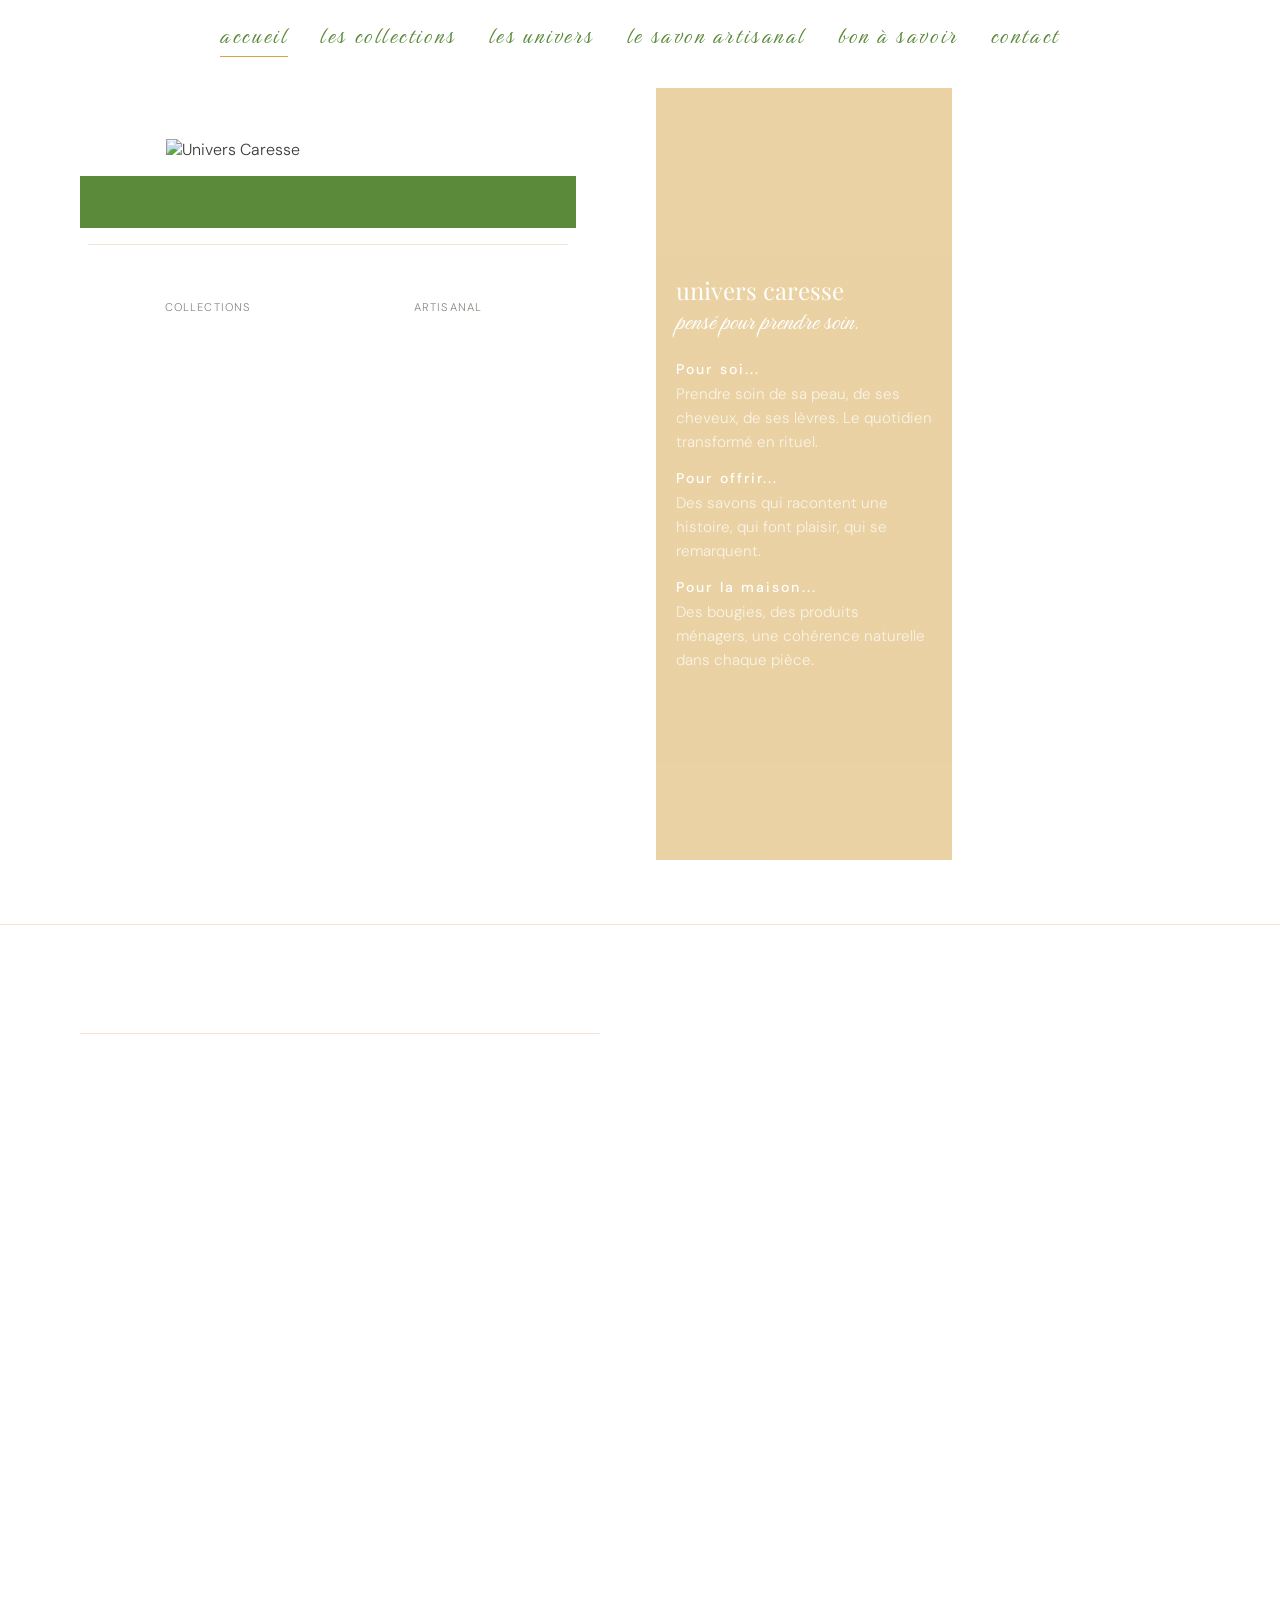
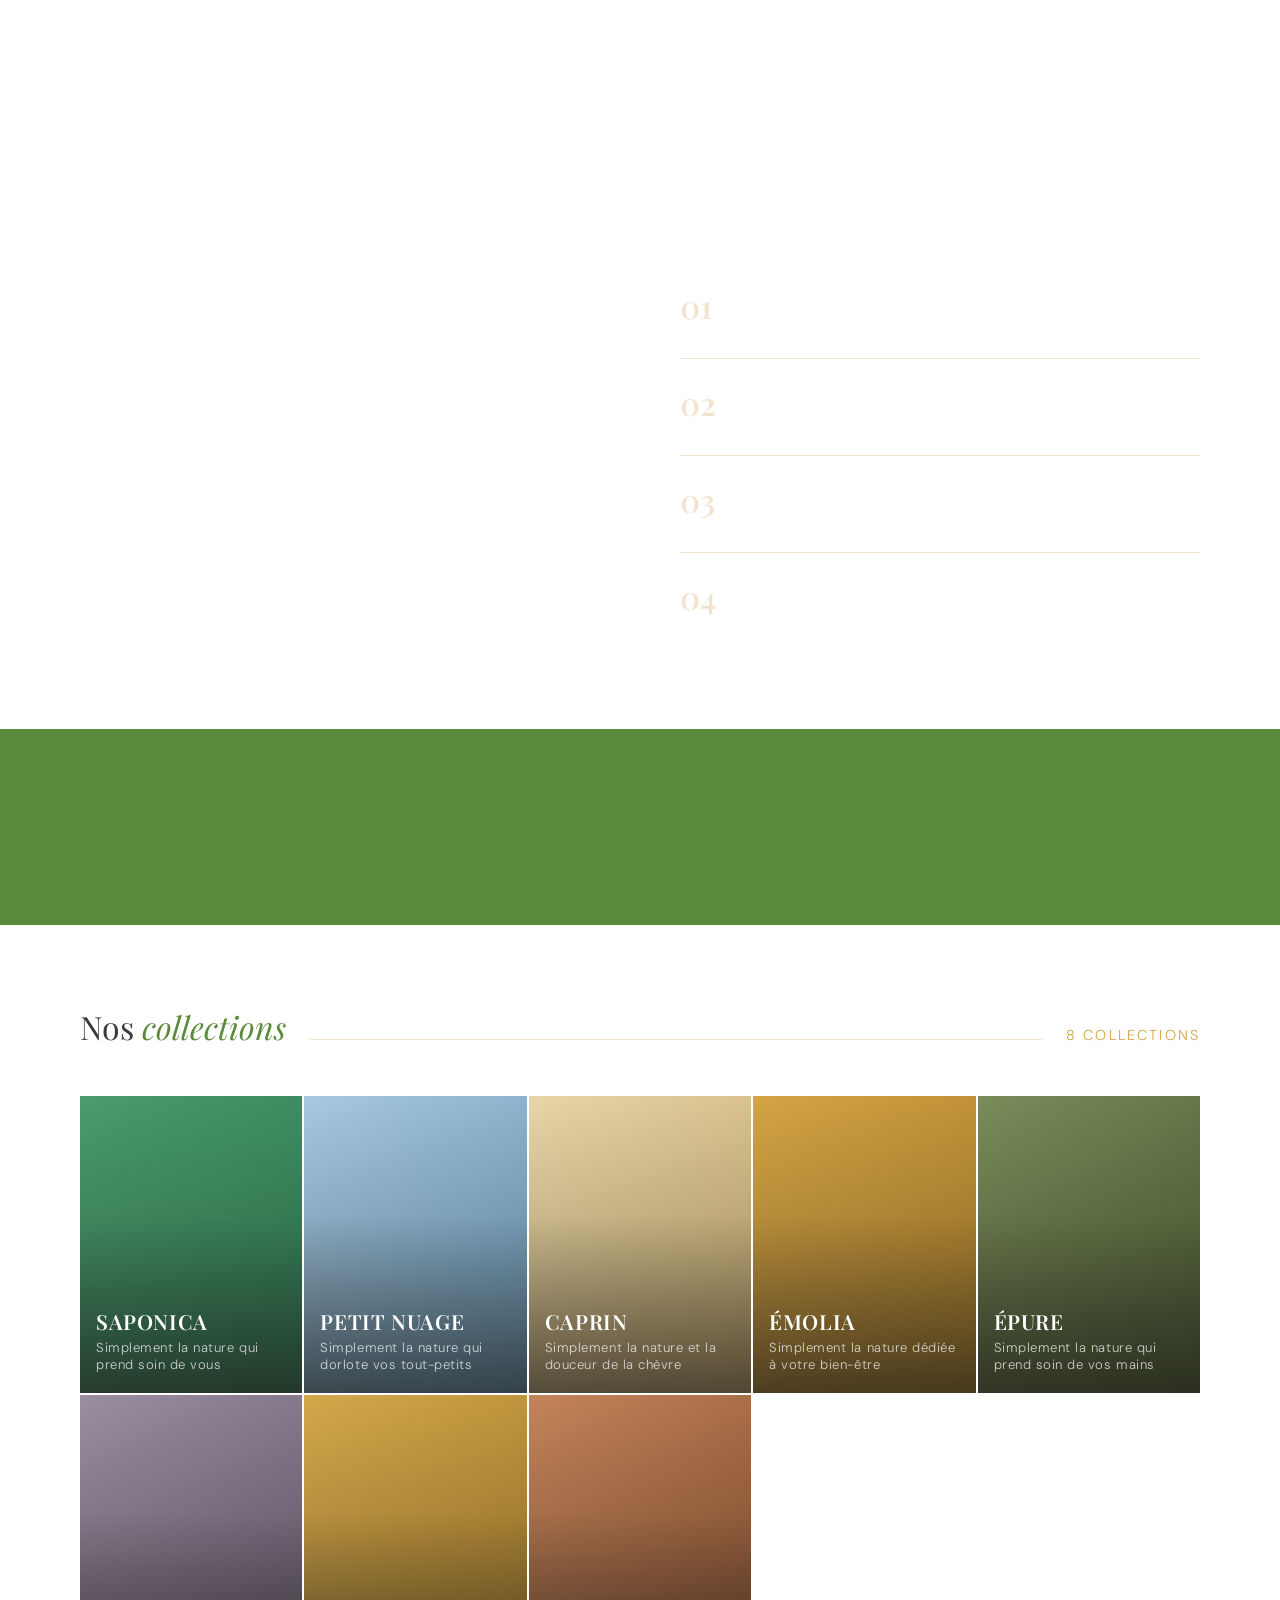
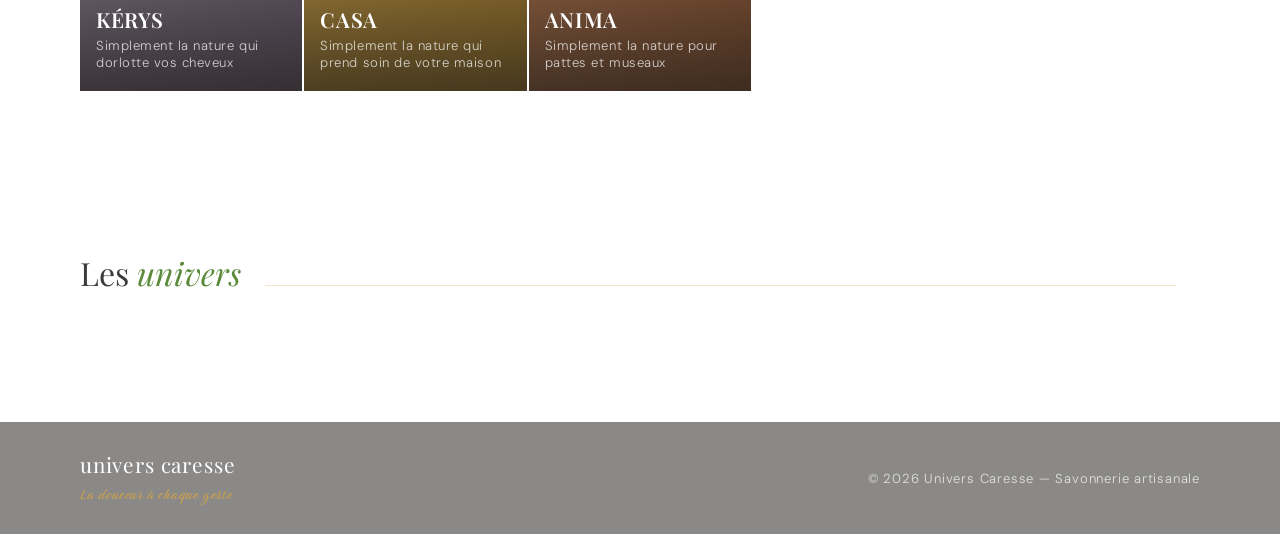
==== index.html @ d31af428 "Update index.html" ====
<!DOCTYPE html>
<html lang="fr">
<head>
<meta charset="UTF-8">
<meta name="viewport" content="width=device-width, initial-scale=1.0">
<meta name="description" content="Univers Caresse — Savons artisanaux faits à la main au Québec. Ingrédients naturels, collections soins de la peau. ">
<link rel="canonical" href="https://universcaresse.ca">
<meta name="keywords" content="savon artisanal Québec, savon naturel fait main, savonnerie artisanale, savon sans produits chimiques, cadeau savon naturel, lanaudière, produit pour homme">
<meta property="og:title" content="Univers Caresse — Savonnerie artisanale">
<meta property="og:description" content="Savons artisanaux faits à la main au Québec. Ingrédients naturels, collections soins de la peau, savon et ligne de produit pour homme.">
<meta property="og:url" content="https://universcaresse.ca">
<meta property="og:type" content="website">
<link rel="icon" type="image/png" href=https://res.cloudinary.com/dfasrauyy/image/upload/v1779274310/plume_tuwygd.svg>
<title>Univers Caresse — Savonnerie artisanale</title>
<link href="https://fonts.googleapis.com/css2?family=Playfair+Display:ital,wght@0,400;0,600;0,700;1,400;1,600&family=Birthstone&family=DM+Sans:wght@300;400;500&display=swap" rel="stylesheet">
<link rel="stylesheet" href="css/style.css">
<!-- Google tag (gtag.js) -->
<script async src="https://www.googletagmanager.com/gtag/js?id=G-YL68Y5TQX2"></script>
<script>
  window.dataLayer = window.dataLayer || [];
  function gtag(){dataLayer.push(arguments);}
  gtag('js', new Date());

  gtag('config', 'G-YL68Y5TQX2');
</script>



</head>
<body>
<div class="preload"><img src="https://res.cloudinary.com/dfasrauyy/image/upload/v1779274326/fond_fqehtk.png"></div>
<!-- MAINTENANCE -->
<div id="page-maintenance" class="cache">
  <div class="maintenance-contenu">
 <img src="https://res.cloudinary.com/dfasrauyy/image/upload/v1779273475/plume_wtzosa.png" alt="Univers Caresse" class="maintenance-logo">
    <h1 class="maintenance-titre">Le site prend une pause</h1>
    <p class="maintenance-texte">Comme nos savons en cure, notre site web se repose quelques instants pour devenir encore meilleur.</p>
    <p class="maintenance-texte">Nous serons de retour très bientôt, avec la même douceur que toujours.</p>
    <p class="maintenance-signature">L'équipe Univers Caresse</p>
  </div>
</div>

<!-- NAVIGATION -->
<nav id="nav">
  <ul class="nav-links" id="nav-links">
    <li><a href="#accueil" class="active" onclick="naviguer('accueil')">Accueil</a></li>
    <li><a href="#catalogue" onclick="naviguer('catalogue')">Les collections</a></li>
    <li><a href="#regroupements" onclick="naviguer('regroupements')">les univers</a></li>
    <li><a href="#educatif" onclick="naviguer('educatif')">Le savon artisanal</a></li>
    <li><a href="#bon-a-savoir" onclick="naviguer('bon-a-savoir')">Bon à savoir</a></li>
    <li><a href="#contact" onclick="naviguer('contact')">Contact</a></li>
  </ul>
  <div class="nav-actions">
  </div>
</nav>
<button class="burger burger-flottant" id="burger" onclick="toggleMenu()">
  <span></span><span></span><span></span>
</button>

<!-- MODAL PRODUIT -->
<div class="modal-overlay" id="modal-produit" onclick="fermerModalProduit(event)">
  <div class="modal-produit">
    <div class="modal-visuel">
      <div class="modal-visuel-photo" id="modal-visuel-photo"></div>
      <div class="modal-visuel-hex" id="modal-visuel-hex">
        <div class="modal-prix-format" id="modal-prix-format"></div>
      </div>
    </div>
    <div class="modal-contenu">
      <button class="modal-fermer" onclick="fermerModal()">✕</button>
      <div class="modal-collection" id="modal-collection"></div>
      <div class="modal-nom" id="modal-nom"></div>
      <div class="modal-ligne" id="modal-ligne"></div>
      <p class="modal-desc" id="modal-desc"></p>
      <div class="modal-inci" id="modal-inci"></div>
    </div>
  </div>
</div>

<main>
  
  <!-- ══════════════════════════════════
       SECTION ACCUEIL
  ══════════════════════════════════ -->
  <section id="section-accueil" class="page-section active">

    <div class="hero">
      <div class="hero-left">
        <p class="hero-eyebrow fade-in" id="contenu-accueil-eyebrow"></p>
        <img src="https://res.cloudinary.com/dfasrauyy/image/upload/v1779274322/Logofinal_kphpp9.png" alt="Univers Caresse" class="hero-logo-img fade-in-lent">
        <a href="#catalogue" class="bouton bouton-grand fade-in-doux delay-4 invisible"
		onclick="naviguer('catalogue')">
          <span id="contenu-accueil-cta"></span>
       <svg viewBox="0 0 24 24" fill="none" stroke="currentColor" stroke-width="2"><line x1="12" y1="5" x2="12" y2="19"/><polyline points="5 12 12 19 19 12"/></svg>
        </a>
        <div class="hero-stats fade-in-lent">
          <div class="hero-stat">
            <div class="hero-stat-num" id="hero-stat-collections">—</div>
            <div class="hero-stat-label">Collections</div>
          </div>
        <!--   <div class="hero-stat">
            <div class="hero-stat-num" id="hero-stat-produits">—</div>
            <div class="hero-stat-label">Univers</div>
          </div>-->
          <div class="hero-stat">
            <div class="hero-stat-num" id="contenu-accueil-stat-valeur">—</div>
            <div class="hero-stat-label">Artisanal</div>
          </div>
        </div>
      </div>

      <div class="hero-right">
        <div class="hero-mosaic">
        
            
            
            
          <div class="mosaic-item">
            <div class="mosaic-soap mosaic-soap-accent">
              <div class="mosaic-soap-label" style="padding: 20px; text-align: left;">
                <span style="font-family:'Playfair Display',serif; font-size:1.5rem; font-weight:400; color:white; display:block; line-height:1.2;">univers caresse</span>
                <span style="font-family:'Birthstone',cursive; font-size:1.7rem; color:white; display:block; margin-bottom:20px; line-height:1.3;">pensé pour prendre soin.</span>

                <span style="font-family:'DM Sans',sans-serif; font-size:0.88rem; font-weight:500; letter-spacing:0.15em; color:white; display:block; margin-bottom:4px;">Pour soi...</span>
                <p style="font-family:'DM Sans',sans-serif; font-size:0.95rem; font-weight:300; color:rgba(255,255,255,0.75); line-height:1.6; margin-bottom:14px;">Prendre soin de sa peau, de ses cheveux, de ses lèvres. Le quotidien transformé en rituel.</p>

                <span style="font-family:'DM Sans',sans-serif; font-size:0.88rem; font-weight:500; letter-spacing:0.15em; color:white; display:block; margin-bottom:4px;">Pour offrir...</span>
                <p style="font-family:'DM Sans',sans-serif; font-size:0.95rem; font-weight:300; color:rgba(255,255,255,0.75); line-height:1.6; margin-bottom:14px;">Des savons qui racontent une histoire, qui font plaisir, qui se remarquent.</p>

                <span style="font-family:'DM Sans',sans-serif; font-size:0.88rem; font-weight:500; letter-spacing:0.15em; color:white; display:block; margin-bottom:4px;">Pour la maison...</span>
                <p style="font-family:'DM Sans',sans-serif; font-size:0.95rem; font-weight:300; color:rgba(255,255,255,0.75); line-height:1.6;">Des bougies, des produits ménagers, une cohérence naturelle dans chaque pièce.</p>
              </div>
            </div>
          </div>
          <div class="mosaic-item">
            <a href="#catalogue" onclick="naviguer('catalogue')" style="display:block; width:100%; height:100%; text-decoration:none;">
              <div class="mosaic-soap mosaic-soap-primary">
                <div class="mosaic-soap-label" style="padding: 16px;">
                  <p style="font-family:'DM Sans',sans-serif; font-size:0.88rem; font-weight:300; color:white; line-height:1.7; margin-bottom:12px;">Chaque <em style="font-family:'Playfair Display',serif; font-style:italic;">collection</em> a son caractère, ses ingrédients de prédilection, sa façon de prendre soin.</p>
                  <p style="font-family:'DM Sans',sans-serif; font-size:0.88rem; font-weight:300; color:white; line-height:1.7;">De la savonnerie pure aux soins capillaires, de la chambre d'enfant à la maison. Trouvez celle qui vous ressemble.</p>
                </div>
              </div>
            </a>
          </div>
          <div class="mosaic-item">
            <a href="#regroupements" onclick="naviguer('regroupements')" style="display:block; width:100%; height:100%; text-decoration:none;">
              <div class="mosaic-soap mosaic-soap-gris">
                <div class="mosaic-soap-label" style="padding: 16px;">
                  <p style="font-family:'DM Sans',sans-serif; font-size:0.98rem; font-weight:300; color:white; line-height:1.7; margin-bottom:12px;">Une autre façon de découvrir nos produits. Les <em style="font-family:'Playfair Display',serif; font-style:italic;">univers</em>. Ils traversent les collections pour regrouper ce qui vous ressemble vraiment.</p>
                  <p style="font-family:'DM Sans',sans-serif; font-size:0.98rem; font-weight:300; color:white; line-height:1.7;">Une navigation qui suit votre instinct.</p>
                </div>
              </div>
            </a>
          </div>
          
          
          
          
          
          
          
          
          
          
        </div>
      </div>
    </div>

    <div class="section-line"></div>

    <!-- ── QUI SOMMES-NOUS intégré ── -->
    <section class="section-texte fade-in">
      <div class="texte-principal">
        <p class="page-hero-eyebrow" id="contenu-qui-eyebrow"></p>
        <h1 class="page-hero-titre">
          <span id="contenu-qui-titre"></span>
          <em id="contenu-qui-titre-em"></em>
        </h1>
        <p class="page-hero-texte" id="contenu-qui-texte"></p>
        <div class="page-hero-signature-bloc">
          <div class="page-hero-signature" id="contenu-qui-signature-nom"></div>
          <div class="page-hero-titre-signature" id="contenu-qui-signature-titre"></div>
        </div>
      </div>
      <div class="fade-in delay-1">
        <div class="section-texte-photo-3-4">
          <img src="https://res.cloudinary.com/dfasrauyy/image/upload/v1779273509/Atelier1_ypst4j.jpg" alt="Atelier Univers Caresse" onerror="this.style.display='none'">
        </div>
      </div>
    </section>

    <section class="section-texte">
      <div class="texte-principal fade-in delay-1">
        <p id="contenu-section-texte-p1"></p>
        <p id="contenu-section-texte-p2"></p>
        <p id="contenu-section-texte-p3"></p>
        <div class="section-texte-photo-16-9">
        <img src="https://res.cloudinary.com/dfasrauyy/image/upload/v1779273505/moule_dowonk.jpg" alt="Atelier Univers Caresse" onerror="this.style.display='none'">
        </div>
      </div>
      <div class="fade-in delay-2">
        <div class="valeur-item">
          <div class="valeur-num">01</div>
          <div class="valeur-titre" id="contenu-valeur-01-titre"></div>
          <div class="valeur-desc" id="contenu-valeur-01-desc"></div>
        </div>
        <div class="valeur-item">
          <div class="valeur-num">02</div>
          <div class="valeur-titre" id="contenu-valeur-02-titre"></div>
          <div class="valeur-desc" id="contenu-valeur-02-desc"></div>
        </div>
        <div class="valeur-item">
          <div class="valeur-num">03</div>
          <div class="valeur-titre" id="contenu-valeur-03-titre"></div>
          <div class="valeur-desc" id="contenu-valeur-03-desc"></div>
        </div>
        <div class="valeur-item">
          <div class="valeur-num">04</div>
          <div class="valeur-titre" id="contenu-valeur-04-titre"></div>
          <div class="valeur-desc" id="contenu-valeur-04-desc"></div>
        </div>
      </div>
    </section>

    <div class="bandeau-citation">
      <p class="citation-texte"><span class="citation-guillemet">&nbsp;</span><span id="contenu-citation-texte"></span><span class="citation-guillemet">&nbsp;
	  </span></p>
      <span class="citation-source" id="contenu-citation-source"></span>
    </div>

    <section class="section-collections">
      <div class="section-header">
        <h2 class="section-title">Nos <em>collections</em></h2>
        <div class="section-line"></div>
        <span class="section-count" id="collections-count"></span>
      </div>
      <div class="collections-strip" id="collections-strip"></div>
    </section>

    <section class="section-collections">
      <div class="section-header">
        <h2 class="section-title">Les <em>univers</em></h2>
        <div class="section-line"></div>
        <span class="section-count" id="regroupements-count"></span>
      </div>
      <div class="collections-strip" id="regroupements-strip"></div>
    </section>

  </section>

 <!-- ══════════════════════════════════
       SECTION REGROUPEMENTS
  ══════════════════════════════════ -->
  <section id="section-regroupements" class="page-section">
    <div class="page-entete fade-in">
      <div class="page-entete-gauche">
        <p class="page-entete-eyebrow">Produits par ingrédient vedette</p>
        <h1 class="page-entete-titre">Nos <em>univers</em></h1>
      </div>
    </div>
    <div class="filtres-bar" id="regroupements-filtres"></div>
    <div class="catalogue-body" id="regroupements-body"></div>
  </section>

  <!-- ══════════════════════════════════
		SECTION CATALOGUE 
  ══════════════════════════════════ -->
  <section id="section-catalogue" class="page-section">

    <div class="page-entete fade-in">
      <div class="page-entete-gauche">
        <p class="page-entete-eyebrow">Produits fabriqués à la main, en petites séries</p>
        <h1 class="page-entete-titre">Nos <em>collections</em></h1>
      </div>
     
    </div>

    <div class="filtres-bar" id="filtres-bar">
      <button class="filtre-btn actif" data-filtre="tout" onclick="filtrer('tout')">Toutes</button>
    </div>

   <div class="chargement" id="chargement">
  <div class="chargement-spinner"><span></span><span></span><span></span><span></span><span></span><span></span><span></span><span></span></div>
  Chargement des collections…
</div>

    <div class="catalogue-body cache" id="catalogue-body"></div>

  </section>

<section id="section-educatif" class="page-section">

  <!-- ── SECTION 1 — SAPONIFICATION À FROID ── -->
  <div class="edu-sous-section-panel active" id="edu-1">
    <div class="page-entete fade-in">
      <div class="page-entete-gauche">
        <p class="page-entete-eyebrow" id="edu-s1-surtitre"></p>
        <h1 class="page-entete-titre" id="edu-s1-titre-bloc"></h1>
        <p class="edu-accroche" id="edu-s1-accroche"></p>
      </div>
    </div>
    <div class="edu-pager-sticky">
      <div class="edu-pager">
        <button class="edu-pager-btn" onclick="afficherEduSection(7)"><svg viewBox="0 0 16 16" fill="none" stroke="currentColor" stroke-width="1.5"><path d="M10 3L5 8l5 5"/></svg></button>
        <span class="edu-pager-num">1 <span class="edu-pager-total">/ 7</span></span>
        <button class="edu-pager-btn" onclick="afficherEduSection(2)"><svg viewBox="0 0 16 16" fill="none" stroke="currentColor" stroke-width="1.5"><path d="M6 3l5 5-5 5"/></svg></button>
      </div>
    </div>
    <div class="section-texte fade-in">
      <div class="texte-principal">
        <p class="page-hero-texte" id="edu-s1-p1"></p>
        <p class="page-hero-texte" id="edu-s1-p2"></p>
        <p class="page-hero-texte" id="edu-s1-p3"></p>
      </div>
      <div>
        <div class="section-texte-photo-auto">
          <img src="https://res.cloudinary.com/dfasrauyy/image/upload/v1779273496/sapo_ww1sde.jpg" alt="Le savon artisanal" onerror="this.style.display='none'">
        </div>
      </div>
    </div>
    <div class="bonne-section fade-in">
      <h2 class="bonne-section-titre" id="edu-s1-section-titre"></h2>
      <div class="items-grille">
        <div class="info-card"><div class="info-card-titre" id="edu-s1-card1-titre"></div><div class="info-card-texte" id="edu-s1-card1-texte"></div></div>
        <div class="info-card"><div class="info-card-titre" id="edu-s1-card2-titre"></div><div class="info-card-texte" id="edu-s1-card2-texte"></div></div>
        <div class="info-card accent"><div class="info-card-titre" id="edu-s1-card3-titre"></div><div class="info-card-texte" id="edu-s1-card3-texte"></div></div>
        <div class="info-card"><div class="info-card-titre" id="edu-s1-card4-titre"></div><div class="info-card-texte" id="edu-s1-card4-texte"></div></div>
        <div class="info-card neutre"><div class="info-card-titre" id="edu-s1-card5-titre"></div><div class="info-card-texte" id="edu-s1-card5-texte"></div></div>
      </div>
    
    </div>
    
  </div><!-- /edu-1 -->

  <!-- ── SECTION 2 — LA CURE ── -->
  <div class="edu-sous-section-panel" id="edu-2">
   <div class="page-entete fade-in">
      <div class="page-entete-gauche">
        <p class="page-entete-eyebrow" id="edu-s2-surtitre"></p>
        <h1 class="page-entete-titre" id="edu-s2-titre-bloc"></h1>
        <p class="edu-accroche" id="edu-s2-accroche"></p>
      </div>
    </div>
    <div class="edu-pager-sticky">
      <div class="edu-pager">
        <button class="edu-pager-btn" onclick="afficherEduSection(1)"><svg viewBox="0 0 16 16" fill="none" stroke="currentColor" stroke-width="1.5"><path d="M10 3L5 8l5 5"/></svg></button>
        <span class="edu-pager-num">2 <span class="edu-pager-total">/ 7</span></span>
        <button class="edu-pager-btn" onclick="afficherEduSection(3)"><svg viewBox="0 0 16 16" fill="none" stroke="currentColor" stroke-width="1.5"><path d="M6 3l5 5-5 5"/></svg></button>
      </div>
    </div>
    <div class="section-texte fade-in">
      <div class="texte-principal">
        <p id="edu-s2-p1"></p>
        <p id="edu-s2-p2"></p>
        <p id="edu-s2-p3"></p>
       
      </div>
      <div>
        <div class="valeur-item"><div class="valeur-titre" id="edu-s2-val1-titre"></div><div class="valeur-desc" id="edu-s2-val1-texte"></div></div>
        <div class="valeur-item"><div class="valeur-titre" id="edu-s2-val2-titre"></div><div class="valeur-desc" id="edu-s2-val2-texte"></div></div>
        <div class="valeur-item"><div class="valeur-titre" id="edu-s2-val3-titre"></div><div class="valeur-desc" id="edu-s2-val3-texte"></div></div>
        <div class="valeur-item"><div class="valeur-titre" id="edu-s2-val4-titre"></div><div class="valeur-desc" id="edu-s2-val4-texte"></div></div>
      </div>
    </div>
    <div class="bandeau-citation fade-in">
      <p class="citation-texte"><span class="citation-guillemet">«&nbsp;</span><span id="edu-s2-citation"></span><span class="citation-guillemet">&nbsp;»</span></p>
      <span class="citation-source" id="edu-s2-citation-source"></span>
    </div>
    
  </div><!-- /edu-2 -->

  <!-- ── SECTION 3 — LE SURGRAISSAGE ── -->
  <div class="edu-sous-section-panel" id="edu-3">
   <div class="page-entete fade-in">
      <div class="page-entete-gauche">
        <p class="page-entete-eyebrow" id="edu-s3-surtitre"></p>
        <h1 class="page-entete-titre" id="edu-s3-titre-bloc"></h1>
        <p class="edu-accroche" id="edu-s3-accroche"></p>
      </div>
    </div>
    <div class="edu-pager-sticky">
      <div class="edu-pager">
        <button class="edu-pager-btn" onclick="afficherEduSection(2)"><svg viewBox="0 0 16 16" fill="none" stroke="currentColor" stroke-width="1.5"><path d="M10 3L5 8l5 5"/></svg></button>
        <span class="edu-pager-num">3 <span class="edu-pager-total">/ 7</span></span>
        <button class="edu-pager-btn" onclick="afficherEduSection(4)"><svg viewBox="0 0 16 16" fill="none" stroke="currentColor" stroke-width="1.5"><path d="M6 3l5 5-5 5"/></svg></button>
      </div>
    </div>
    <div class="section-texte fade-in">
      <div class="texte-principal">
        <p id="edu-s3-p1"></p>
        <p id="edu-s3-p2"></p>
        <p id="edu-s3-p3"></p>
      </div>
      <div>
        <div class="section-texte-photo-auto">
          <img src="https://res.cloudinary.com/dfasrauyy/image/upload/v1779273499/surgras_widgce.jpg" alt="Le surgraissage" onerror="this.style.display='none'">
        </div>
      </div>
    </div>
    <div class="bonne-section fade-in">
      <h2 class="bonne-section-titre" id="edu-s3-section-titre"></h2>
      <div class="edu-niveaux">
        <div class="edu-niveau">
          <div><div class="edu-niveau-pct" id="edu-s3-niv1-pct"></div><div class="edu-niveau-label" id="edu-s3-niv1-label"></div></div>
          <div><p class="edu-niveau-texte" id="edu-s3-niv1-texte"></p><a href="#catalogue" onclick="naviguer('catalogue'); filtrerApresChargement('COL-005');" class="edu-lien">Collection ÉPURE</a></div>
        </div>
        <div class="edu-niveau">
          <div><div class="edu-niveau-pct" id="edu-s3-niv2-pct"></div><div class="edu-niveau-label" id="edu-s3-niv2-label"></div></div>
          <div><p class="edu-niveau-texte" id="edu-s3-niv2-texte"></p><a href="#catalogue" onclick="naviguer('catalogue'); filtrerApresChargement('COL-001');" class="edu-lien">Collection SAPONICA</a></div>
        </div>
        <div class="edu-niveau">
          <div><div class="edu-niveau-pct" id="edu-s3-niv3-pct"></div><div class="edu-niveau-label" id="edu-s3-niv3-label"></div></div>
          <div><p class="edu-niveau-texte" id="edu-s3-niv3-texte"></p><a href="#catalogue" onclick="naviguer('catalogue'); filtrerApresChargement('COL-002');" class="edu-lien">Collection PETIT NUAGE</a></div>
        </div>
      </div>
    </div>
    <div class="note-allergenes fade-in">
      <div class="note-allergenes-texte"><strong>💡 Astuce saisonnière</strong> <span id="edu-s3-astuce"></span></div>
    </div>
  
  </div><!-- /edu-3 -->

  <!-- ── SECTION 4 — LES HUILES ── -->
  <div class="edu-sous-section-panel" id="edu-4">
   <div class="page-entete fade-in">
      <div class="page-entete-gauche">
        <p class="page-entete-eyebrow" id="edu-s4-surtitre"></p>
        <h1 class="page-entete-titre" id="edu-s4-titre-bloc"></h1>
        <p class="edu-accroche" id="edu-s4-accroche"></p>
      </div>
    </div>
    <div class="edu-pager-sticky">
      <div class="edu-pager">
        <button class="edu-pager-btn" onclick="afficherEduSection(3)"><svg viewBox="0 0 16 16" fill="none" stroke="currentColor" stroke-width="1.5"><path d="M10 3L5 8l5 5"/></svg></button>
        <span class="edu-pager-num">4 <span class="edu-pager-total">/ 7</span></span>
        <button class="edu-pager-btn" onclick="afficherEduSection(5)"><svg viewBox="0 0 16 16" fill="none" stroke="currentColor" stroke-width="1.5"><path d="M6 3l5 5-5 5"/></svg></button>
      </div>
    </div>
    <div class="section-texte fade-in">
      <div class="texte-principal">
        <p class="page-hero-texte" id="edu-s4-p1"></p>
        <p class="page-hero-texte" id="edu-s4-p2"></p>
      </div>
      <div>
        <div class="section-texte-photo-auto">
          <img src="https://res.cloudinary.com/dfasrauyy/image/upload/v1779273492/huiles_fo5wur.jpg" alt="Les huiles" onerror="this.style.display='none'">
        </div>
      </div>
    </div>
    <div class="bonne-section fade-in">
      <h2 class="bonne-section-titre" id="edu-s4-section-titre"></h2>
      <div class="items-grille">
        <div class="info-card"><div class="info-card-titre" id="edu-s4-h1-titre"></div><div class="info-card-texte" id="edu-s4-h1-texte"></div></div>
        <div class="info-card"><div class="info-card-titre" id="edu-s4-h2-titre"></div><div class="info-card-texte" id="edu-s4-h2-texte"></div></div>
        <div class="info-card"><div class="info-card-titre" id="edu-s4-h3-titre"></div><div class="info-card-texte" id="edu-s4-h3-texte"></div></div>
        <div class="info-card accent"><div class="info-card-titre" id="edu-s4-h4-titre"></div><div class="info-card-texte" id="edu-s4-h4-texte"></div></div>
        <div class="info-card"><div class="info-card-titre" id="edu-s4-h5-titre"></div><div class="info-card-texte" id="edu-s4-h5-texte"></div></div>
        <div class="info-card neutre"><div class="info-card-titre" id="edu-s4-h6-titre"></div><div class="info-card-texte" id="edu-s4-h6-texte"></div></div>
      </div>
    </div>
    <div class="bandeau-citation fade-in">
      <p class="citation-texte"><span class="citation-guillemet">«&nbsp;</span><span id="edu-s4-citation"></span><span class="citation-guillemet">&nbsp;»</span></p>
      <span class="citation-source" id="edu-s4-citation-source"></span>
    </div>
   
  </div><!-- /edu-4 -->

  <!-- ── SECTION 5 — ARGILES ET ADDITIFS ── -->
  <div class="edu-sous-section-panel" id="edu-5">
   <div class="page-entete fade-in">
      <div class="page-entete-gauche">
        <p class="page-entete-eyebrow" id="edu-s5-surtitre"></p>
        <h1 class="page-entete-titre" id="edu-s5-titre-bloc"></h1>
        <p class="edu-accroche" id="edu-s5-accroche"></p>
      </div>
    </div>
    <div class="edu-pager-sticky">
      <div class="edu-pager">
        <button class="edu-pager-btn" onclick="afficherEduSection(4)"><svg viewBox="0 0 16 16" fill="none" stroke="currentColor" stroke-width="1.5"><path d="M10 3L5 8l5 5"/></svg></button>
        <span class="edu-pager-num">5 <span class="edu-pager-total">/ 7</span></span>
        <button class="edu-pager-btn" onclick="afficherEduSection(6)"><svg viewBox="0 0 16 16" fill="none" stroke="currentColor" stroke-width="1.5"><path d="M6 3l5 5-5 5"/></svg></button>
      </div>
    </div>
    <div class="section-texte fade-in">
      <div class="texte-principal">
        <p id="edu-s5-p1"></p>
        <p id="edu-s5-p2"></p>
      </div>
      <div>
        <div class="section-texte-photo-auto">
          <img src="https://res.cloudinary.com/dfasrauyy/image/upload/v1779273482/additif_ra9arw.jpg" alt="Argiles et additifs" onerror="this.style.display='none'">
        </div>
      </div>
    </div>
    <div class="bonne-section fade-in">
      <h2 class="bonne-section-titre" id="edu-s5-section1-titre"></h2>
      <div class="items-grille">
        <div class="info-card neutre"><div class="info-card-titre" id="edu-s5-a1-titre"></div><div class="info-card-texte" id="edu-s5-a1-texte"></div></div>
        <div class="info-card accent"><div class="info-card-titre" id="edu-s5-a2-titre"></div><div class="info-card-texte" id="edu-s5-a2-texte"></div></div>
        <div class="info-card"><div class="info-card-titre" id="edu-s5-a3-titre"></div><div class="info-card-texte" id="edu-s5-a3-texte"></div></div>
        <div class="info-card"><div class="info-card-titre" id="edu-s5-a4-titre"></div><div class="info-card-texte" id="edu-s5-a4-texte"></div></div>
        <div class="info-card"><div class="info-card-titre" id="edu-s5-a5-titre"></div><div class="info-card-texte" id="edu-s5-a5-texte"></div></div>
      </div>
    </div>
    <div class="bonne-section fade-in">
      <h2 class="bonne-section-titre" id="edu-s5-section2-titre"></h2>
      <div class="items-grille">
        <div class="info-card"><div class="info-card-titre" id="edu-s5-ad1-titre"></div><div class="info-card-texte" id="edu-s5-ad1-texte"></div></div>
        <div class="info-card accent"><div class="info-card-titre" id="edu-s5-ad2-titre"></div><div class="info-card-texte" id="edu-s5-ad2-texte"></div></div>
        <div class="info-card neutre"><div class="info-card-titre" id="edu-s5-ad3-titre"></div><div class="info-card-texte" id="edu-s5-ad3-texte"></div></div>
      </div>
     
    </div>
   
  </div><!-- /edu-5 -->

  <!-- ── SECTION 6 — HUILES ESSENTIELLES ── -->
  <div class="edu-sous-section-panel" id="edu-6">
  <div class="page-entete fade-in">
      <div class="page-entete-gauche">
        <p class="page-entete-eyebrow" id="edu-s6-surtitre"></p>
        <h1 class="page-entete-titre" id="edu-s6-titre-bloc"></h1>
        <p class="edu-accroche" id="edu-s6-accroche"></p>
      </div>
    </div>
    <div class="edu-pager-sticky">
      <div class="edu-pager">
        <button class="edu-pager-btn" onclick="afficherEduSection(5)"><svg viewBox="0 0 16 16" fill="none" stroke="currentColor" stroke-width="1.5"><path d="M10 3L5 8l5 5"/></svg></button>
        <span class="edu-pager-num">6 <span class="edu-pager-total">/ 7</span></span>
        <button class="edu-pager-btn" onclick="afficherEduSection(7)"><svg viewBox="0 0 16 16" fill="none" stroke="currentColor" stroke-width="1.5"><path d="M6 3l5 5-5 5"/></svg></button>
      </div>
    </div>
    <div class="section-texte fade-in">
      <div class="texte-principal">
        <p class="page-hero-texte" id="edu-s6-p1"></p>
        <p class="page-hero-texte" id="edu-s6-p2"></p>
      </div>
      <div>
        <div class="section-texte-photo-auto">
          <img src="https://res.cloudinary.com/dfasrauyy/image/upload/v1779273490/essences_xxc96z.jpg" alt="Huiles essentielles" onerror="this.style.display='none'">
        </div>
      </div>
    </div>
    <div class="bonne-section fade-in">
      <h2 class="bonne-section-titre" id="edu-s6-section-titre"></h2>
      <div class="items-grille">
        <div class="info-card accent"><div class="info-card-titre" id="edu-s6-he1-titre"></div><div class="info-card-texte" id="edu-s6-he1-texte"></div></div>
        <div class="info-card"><div class="info-card-titre" id="edu-s6-he2-titre"></div><div class="info-card-texte" id="edu-s6-he2-texte"></div></div>
        <div class="info-card"><div class="info-card-titre" id="edu-s6-he3-titre"></div><div class="info-card-texte" id="edu-s6-he3-texte"></div></div>
        <div class="info-card"><div class="info-card-titre" id="edu-s6-he4-titre"></div><div class="info-card-texte" id="edu-s6-he4-texte"></div></div>
        <div class="info-card neutre"><div class="info-card-titre" id="edu-s6-he5-titre"></div><div class="info-card-texte" id="edu-s6-he5-texte"></div></div>
        <div class="info-card"><div class="info-card-titre" id="edu-s6-he6-titre"></div><div class="info-card-texte" id="edu-s6-he6-texte"></div></div>
        <div class="info-card"><div class="info-card-titre" id="edu-s6-he7-titre"></div><div class="info-card-texte" id="edu-s6-he7-texte"></div></div>
        <div class="info-card accent"><div class="info-card-titre" id="edu-s6-he8-titre"></div><div class="info-card-texte" id="edu-s6-he8-texte"></div></div>
        <div class="info-card"><div class="info-card-titre" id="edu-s6-he9-titre"></div><div class="info-card-texte" id="edu-s6-he9-texte"></div></div>
        <div class="info-card"><div class="info-card-titre" id="edu-s6-he10-titre"></div><div class="info-card-texte" id="edu-s6-he10-texte"></div></div>
        <div class="info-card neutre"><div class="info-card-titre" id="edu-s6-he11-titre"></div><div class="info-card-texte" id="edu-s6-he11-texte"></div></div>
      </div>
    </div>
    <div class="note-allergenes fade-in">
      <div class="note-allergenes-texte"><strong>Précautions d'usage</strong> <span id="edu-s6-precautions"></span></div>
    </div>
  
  </div><!-- /edu-6 -->

  <!-- ── SECTION 7 — CONNAÎTRE SA PEAU ── -->
  <div class="edu-sous-section-panel" id="edu-7">
   <div class="page-entete fade-in">
      <div class="page-entete-gauche">
        <p class="page-entete-eyebrow" id="edu-s7-surtitre"></p>
        <h1 class="page-entete-titre" id="edu-s7-titre-bloc"></h1>
        <p class="edu-accroche" id="edu-s7-accroche"></p>
      </div>
    </div>
    <div class="edu-pager-sticky">
      <div class="edu-pager">
        <button class="edu-pager-btn" onclick="afficherEduSection(6)"><svg viewBox="0 0 16 16" fill="none" stroke="currentColor" stroke-width="1.5"><path d="M10 3L5 8l5 5"/></svg></button>
        <span class="edu-pager-num">7 <span class="edu-pager-total">/ 7</span></span>
        <button class="edu-pager-btn" onclick="afficherEduSection(1)"><svg viewBox="0 0 16 16" fill="none" stroke="currentColor" stroke-width="1.5"><path d="M6 3l5 5-5 5"/></svg></button>
      </div>
    </div>
    <div class="bonne-section fade-in">
      <h2 class="bonne-section-titre" id="edu-s7-section1-titre"></h2>
      <div class="edu-types-grille">
        <div class="edu-type-peau">
          <div class="edu-type-titre" id="edu-s7-peau1-titre"></div>
          <span class="edu-type-label">Les signes</span>
          <p class="edu-type-texte" id="edu-s7-peau1-signes"></p>
          <span class="edu-type-label">Ce qu'elle aime</span>
          <p class="edu-type-texte" id="edu-s7-peau1-aime"></p>
          <div class="edu-type-liens"><a href="#catalogue" onclick="naviguer('catalogue'); filtrerApresChargement('COL-001');" class="edu-lien">SAPONICA</a><a href="#catalogue" onclick="naviguer('catalogue'); filtrerApresChargement('COL-005');" class="edu-lien">ÉPURE</a></div>
        </div>
        <div class="edu-type-peau">
          <div class="edu-type-titre" id="edu-s7-peau2-titre"></div>
          <span class="edu-type-label">Les signes</span>
          <p class="edu-type-texte" id="edu-s7-peau2-signes"></p>
          <span class="edu-type-label">Ce qu'elle aime</span>
          <p class="edu-type-texte" id="edu-s7-peau2-aime"></p>
         
        </div>
        <div class="edu-type-peau">
          <div class="edu-type-titre" id="edu-s7-peau3-titre"></div>
          <span class="edu-type-label">Les signes</span>
          <p class="edu-type-texte" id="edu-s7-peau3-signes"></p>
          <span class="edu-type-label">Ce qu'elle aime</span>
          <p class="edu-type-texte" id="edu-s7-peau3-aime"></p>
          
        </div>
        <div class="edu-type-peau">
          <div class="edu-type-titre" id="edu-s7-peau4-titre"></div>
          <span class="edu-type-label">Les signes</span>
          <p class="edu-type-texte" id="edu-s7-peau4-signes"></p>
          <span class="edu-type-label">Ce qu'elle aime</span>
          <p class="edu-type-texte" id="edu-s7-peau4-aime"></p>
         
        </div>
        <div class="edu-type-peau">
          <div class="edu-type-titre" id="edu-s7-peau5-titre"></div>
          <span class="edu-type-label">Les signes</span>
          <p class="edu-type-texte" id="edu-s7-peau5-signes"></p>
          <span class="edu-type-label">Ce qu'elle aime</span>
          <p class="edu-type-texte" id="edu-s7-peau5-aime"></p>
        
        </div>
      </div>
    </div>
    <div class="note-allergenes fade-in">
      <div class="note-allergenes-texte"><strong>💡 Astuce saisonnière</strong> <span id="edu-s7-astuce"></span></div>
    </div>
    <div class="bonne-section fade-in">
      <h2 class="bonne-section-titre" id="edu-s7-section2-titre"></h2>
      <div class="edu-besoins">
        <div class="edu-besoin"><div class="edu-besoin-titre" id="edu-s7-usage1-titre"></div><p class="edu-besoin-texte" id="edu-s7-usage1-texte"></p></div>
        <div class="edu-besoin"><div class="edu-besoin-titre" id="edu-s7-usage2-titre"></div><p class="edu-besoin-texte" id="edu-s7-usage2-texte"></p></div>
        <div class="edu-besoin"><div class="edu-besoin-titre" id="edu-s7-usage3-titre"></div><p class="edu-besoin-texte" id="edu-s7-usage3-texte"></p></div>
        <div class="edu-besoin"><div class="edu-besoin-titre" id="edu-s7-usage4-titre"></div><p class="edu-besoin-texte" id="edu-s7-usage4-texte"></p></div>
        <div class="edu-besoin"><div class="edu-besoin-titre" id="edu-s7-usage5-titre"></div><p class="edu-besoin-texte" id="edu-s7-usage5-texte"></p></div>
      </div>
    </div>
    <div class="bonne-section">
      <h2 class="bonne-section-titre" id="edu-s7-section3-titre"></h2>
      <div class="edu-checklists">
        <div class="edu-checklist">
          <div class="edu-checklist-titre">Signes qu'il vous convient</div>
          <ul class="edu-checklist-liste">
            <li id="edu-s7-ok1"></li>
            <li id="edu-s7-ok2"></li>
            <li id="edu-s7-ok3"></li>
            <li id="edu-s7-ok4"></li>
          </ul>
        </div>
        <div class="edu-checklist non">
          <div class="edu-checklist-titre">Signes qu'il ne convient pas</div>
          <ul class="edu-checklist-liste">
            <li id="edu-s7-non1"></li>
            <li id="edu-s7-non2"></li>
            <li id="edu-s7-non3"></li>
            <li id="edu-s7-non4"></li>
          </ul>
        </div>
      </div>
      <div class="edu-liens" style="margin-top:32px;">
        <a href="#catalogue" onclick="naviguer('catalogue')" class="edu-lien">Toutes nos collections</a>
       
      </div>
    </div>
   
  <div class="bonne-section">
    <h2 class="bonne-section-titre" id="edu-guide-titre"></h2>
    <div class="edu-tableau-wrap">
      <table class="edu-tableau">
        <thead>
          <tr>
            <th>Type de peau</th>
            <th>Surgraissage</th>
            <th>Huiles privilégiées</th>
            <th>Argiles / Additifs</th>
          </tr>
        </thead>
        <tbody id="edu-guide-tbody">
          <tr><td id="edu-guide-ligne1-peau"></td><td id="edu-guide-ligne1-surgraissage"></td><td id="edu-guide-ligne1-huiles"></td><td id="edu-guide-ligne1-argiles"></td></tr>
          <tr><td id="edu-guide-ligne2-peau"></td><td id="edu-guide-ligne2-surgraissage"></td><td id="edu-guide-ligne2-huiles"></td><td id="edu-guide-ligne2-argiles"></td></tr>
          <tr><td id="edu-guide-ligne3-peau"></td><td id="edu-guide-ligne3-surgraissage"></td><td id="edu-guide-ligne3-huiles"></td><td id="edu-guide-ligne3-argiles"></td></tr>
          <tr><td id="edu-guide-ligne4-peau"></td><td id="edu-guide-ligne4-surgraissage"></td><td id="edu-guide-ligne4-huiles"></td><td id="edu-guide-ligne4-argiles"></td></tr>
          <tr><td id="edu-guide-ligne5-peau"></td><td id="edu-guide-ligne5-surgraissage"></td><td id="edu-guide-ligne5-huiles"></td><td id="edu-guide-ligne5-argiles"></td></tr>
        </tbody>
      </table>
    </div>
    <div class="edu-guide-accordeon" id="edu-guide-accordeon"></div>
  </div>
  </div><!-- /edu-7 -->

  </section>
  <!-- ══════════════════════════════════
       SECTION BON À SAVOIR
  ══════════════════════════════════ -->

<section id="section-bon-a-savoir" class="page-section">

    <div class="page-entete fade-in">
      <div class="page-entete-gauche">
        <p class="page-entete-eyebrow">Informations importantes</p>
        <h1 class="page-entete-titre">Bon à <em>savoir</em></h1>
      </div>
     
    </div>

    <section class="bonne-section fade-in delay-1">
      <h2 class="bonne-section-titre">Nos engagements</h2>
      <div class="items-grille">
        <div class="info-card cache" id="card-bas-engagement-01"><div class="info-card-titre" id="contenu-bas-engagement-01-titre"></div><div class="info-card-texte" id="contenu-bas-engagement-01-texte"></div></div>
        <div class="info-card cache" id="card-bas-engagement-02"><div class="info-card-titre" id="contenu-bas-engagement-02-titre"></div><div class="info-card-texte" id="contenu-bas-engagement-02-texte"></div></div>
        <div class="info-card cache" id="card-bas-engagement-03"><div class="info-card-titre" id="contenu-bas-engagement-03-titre"></div><div class="info-card-texte" id="contenu-bas-engagement-03-texte"></div></div>
        <div class="info-card cache" id="card-bas-engagement-04"><div class="info-card-titre" id="contenu-bas-engagement-04-titre"></div><div class="info-card-texte" id="contenu-bas-engagement-04-texte"></div></div>
        <div class="info-card cache" id="card-bas-engagement-05"><div class="info-card-titre" id="contenu-bas-engagement-05-titre"></div><div class="info-card-texte" id="contenu-bas-engagement-05-texte"></div></div>
      </div>
    </section>

    <section class="bonne-section fade-in delay-2">
      <h2 class="bonne-section-titre">Notes importantes</h2>
      <div id="zone-notes-importantes">
        <div class="note-allergenes cache" id="card-bas-note-01">
          <svg class="note-allergenes-icone" viewBox="0 0 24 24" fill="none" stroke="currentColor" stroke-width="1.5"><circle cx="12" cy="12" r="10"/><line x1="12" y1="8" x2="12" y2="12"/><line x1="12" y1="16" x2="12.01" y2="16"/></svg>
          <div class="note-allergenes-texte"><strong id="contenu-bas-note-01-titre"></strong><span id="contenu-bas-note-01-texte"></span></div>
        </div>
        <div class="note-allergenes cache" id="card-bas-note-02">
          <svg class="note-allergenes-icone" viewBox="0 0 24 24" fill="none" stroke="currentColor" stroke-width="1.5"><circle cx="12" cy="12" r="10"/><line x1="12" y1="8" x2="12" y2="12"/><line x1="12" y1="16" x2="12.01" y2="16"/></svg>
          <div class="note-allergenes-texte"><strong id="contenu-bas-note-02-titre"></strong><span id="contenu-bas-note-02-texte"></span></div>
        </div>
        <div class="note-allergenes cache" id="card-bas-note-03">
          <svg class="note-allergenes-icone" viewBox="0 0 24 24" fill="none" stroke="currentColor" stroke-width="1.5"><circle cx="12" cy="12" r="10"/><line x1="12" y1="8" x2="12" y2="12"/><line x1="12" y1="16" x2="12.01" y2="16"/></svg>
          <div class="note-allergenes-texte"><strong id="contenu-bas-note-03-titre"></strong><span id="contenu-bas-note-03-texte"></span></div>
        </div>
        <div class="note-allergenes cache" id="card-bas-note-04">
          <svg class="note-allergenes-icone" viewBox="0 0 24 24" fill="none" stroke="currentColor" stroke-width="1.5"><circle cx="12" cy="12" r="10"/><line x1="12" y1="8" x2="12" y2="12"/><line x1="12" y1="16" x2="12.01" y2="16"/></svg>
          <div class="note-allergenes-texte"><strong id="contenu-bas-note-04-titre"></strong><span id="contenu-bas-note-04-texte"></span></div>
        </div>
        <div class="note-allergenes cache" id="card-bas-note-05">
          <svg class="note-allergenes-icone" viewBox="0 0 24 24" fill="none" stroke="currentColor" stroke-width="1.5"><circle cx="12" cy="12" r="10"/><line x1="12" y1="8" x2="12" y2="12"/><line x1="12" y1="16" x2="12.01" y2="16"/></svg>
          <div class="note-allergenes-texte"><strong id="contenu-bas-note-05-titre"></strong><span id="contenu-bas-note-05-texte"></span></div>
        </div>
      </div>
    </section>

    <section class="bonne-section fade-in delay-2">
      <h2 class="bonne-section-titre">Conservation et utilisation</h2>
      <div class="items-grille">
        <div class="info-card accent cache" id="card-bas-conservation-01"><div class="info-card-titre" id="contenu-bas-conservation-01-titre"></div><div class="info-card-texte" id="contenu-bas-conservation-01-texte"></div></div>
        <div class="info-card accent cache" id="card-bas-conservation-02"><div class="info-card-titre" id="contenu-bas-conservation-02-titre"></div><div class="info-card-texte" id="contenu-bas-conservation-02-texte"></div></div>
        <div class="info-card accent cache" id="card-bas-conservation-03"><div class="info-card-titre" id="contenu-bas-conservation-03-titre"></div><div class="info-card-texte" id="contenu-bas-conservation-03-texte"></div></div>
        <div class="info-card accent cache" id="card-bas-conservation-04"><div class="info-card-titre" id="contenu-bas-conservation-04-titre"></div><div class="info-card-texte" id="contenu-bas-conservation-04-texte"></div></div>
        <div class="info-card accent cache" id="card-bas-conservation-05"><div class="info-card-titre" id="contenu-bas-conservation-05-titre"></div><div class="info-card-texte" id="contenu-bas-conservation-05-texte"></div></div>
      </div>
    </section>

    <section class="bonne-section fade-in delay-3">
      <h2 class="bonne-section-titre">Commandes et délais</h2>
      <div class="items-grille">
        <div class="info-card neutre cache" id="card-bas-commande-01"><div class="info-card-titre" id="contenu-bas-commande-01-titre"></div><div class="info-card-texte" id="contenu-bas-commande-01-texte"></div></div>
        <div class="info-card neutre cache" id="card-bas-commande-02"><div class="info-card-titre" id="contenu-bas-commande-02-titre"></div><div class="info-card-texte" id="contenu-bas-commande-02-texte"></div></div>
        <div class="info-card neutre cache" id="card-bas-commande-03"><div class="info-card-titre" id="contenu-bas-commande-03-titre"></div><div class="info-card-texte" id="contenu-bas-commande-03-texte"></div></div>
        <div class="info-card neutre cache" id="card-bas-commande-04"><div class="info-card-titre" id="contenu-bas-commande-04-titre"></div><div class="info-card-texte" id="contenu-bas-commande-04-texte"></div></div>
        <div class="info-card neutre cache" id="card-bas-commande-05"><div class="info-card-titre" id="contenu-bas-commande-05-titre"></div><div class="info-card-texte" id="contenu-bas-commande-05-texte"></div></div>
      </div>
    </section>

  </section>

  <!-- ══════════════════════════════════
       SECTION CONTACT
  ══════════════════════════════════ -->
  <section id="section-contact" class="page-section">

    <div class="page-entete fade-in">
      <div>
        <p class="page-entete-eyebrow">Nous joindre</p>
        <h1 class="page-entete-titre">Écrivez-<em>nous</em></h1>
      </div>
     
    </div>

    <div class="contact-grille">

      <div class="fade-in delay-1">
        <h2 class="contact-info-titre">Une question ? Une commande ?</h2>
        <p class="contact-info-desc">Nous serions ravies de vous répondre. Que ce soit pour une question sur nos produits, une commande spéciale ou simplement pour en savoir plus sur notre savonnerie artisanale.</p>

        <div class="contact-item">
          <div class="contact-item-icone">
            <svg viewBox="0 0 24 24" fill="none" stroke="currentColor" stroke-width="1.5">
              <path d="M4 4h16c1.1 0 2 .9 2 2v12c0 1.1-.9 2-2 2H4c-1.1 0-2-.9-2-2V6c0-1.1.9-2 2-2z"/><polyline points="22,6 12,13 2,6"/>
            </svg>
          </div>
          <div>
            <div class="contact-item-label">Courriel</div>
            <div class="contact-item-valeur">
              <a href="mailto:universcaresse@outlook.com">universcaresse@outlook.com</a>
            </div>
          </div>
        </div>

        <div class="contact-delai">
          <p><strong>Délai de réponse</strong><br>
          Nous répondons à toutes les demandes dans un délai de 2 à 3 jours ouvrables.</p>
        </div>
        <div class="section-texte-photo-16-9" style="">
          <img src="https://res.cloudinary.com/dfasrauyy/image/upload/v1779273487/couriel_u8ffjx.jpg" alt="Contact Univers Caresse" onerror="this.style.display='none'">
        </div>
      </div>

      <div class="fade-in delay-2">
        <h2 class="formulaire-titre">Formulaire de contact</h2>

        <div id="msg-succes" class="msg-succes">Merci pour votre message ! Nous vous répondrons dans les meilleurs délais.</div>
        <div id="msg-erreur" class="msg-erreur"></div>

        <div id="formulaire-contact">
          <div class="form-row-2">
            <div class="form-group">
              <label class="form-label">Prénom <span>*</span></label>
              <input type="text" class="form-control" id="prenom">
            </div>
            <div class="form-group">
              <label class="form-label">Nom <span>*</span></label>
              <input type="text" class="form-control" id="nom">
            </div>
          </div>
          <div class="form-group">
            <label class="form-label">Courriel <span>*</span></label>
            <input type="email" class="form-control" id="courriel">
          </div>
          <div class="form-group">
            <label class="form-label">Sujet</label>
            <select class="form-control" id="sujet">
              <option value="">— Choisir un sujet —</option>
              <option value="Information produit">Information sur un produit</option>
              <option value="Commande">Passer une commande</option>
              <option value="Commande spéciale">Commande spéciale / personnalisée</option>
              <option value="Ingrédients / allergies">Ingrédients / allergies</option>
              <option value="Autre">Autre</option>
            </select>
          </div>
          <div class="form-group">
            <label class="form-label">Message <span>*</span></label>
            <textarea class="form-control" id="message"></textarea>
          </div>
          <div class="form-submit">
            <button class="bouton bouton-grand" id="btn-envoyer" onclick="envoyerFormulaire()">
              Envoyer le message
              <svg viewBox="0 0 24 24" fill="none" stroke="currentColor" stroke-width="2"><line x1="5" y1="12" x2="19" y2="12"/><polyline points="12 5 19 12 12 19"/></svg>
            </button>
            <span class="form-note">* Champs obligatoires</span>
          </div>
        </div>
      </div>

    </div>

  </section>

</main>

<footer>
  <div class="footer-left">
    <div class="footer-logo">univers caresse</div>
    <div class="footer-tagline">La douceur à chaque geste</div>
  </div>
  <div class="footer-right">© 2026 Univers Caresse — Savonnerie artisanale</div>
</footer>

<script src="js/main.js"></script>
<script src="js/main-demande.js"></script>

</body>
</html>
---- css/style.css ----
/* ═══════════════════════════════════════
   UNIVERS CARESSE — style.css
   Source unique — public + admin
   Mis à jour : 5 mars 2026
   ═══════════════════════════════════════ */

/* ═══════════════════════════════════════
   VARIABLES #e8dcc8;
   ═══════════════════════════════════════ */
   
:root {
  --primary:        #5a8a3a;
  --primary-dark:   #4a6e2e;
  --accent:         #d4a445;
  --danger:         #c44536;
  --blanc:          #ffffff;
  --beige:          #f2e4cf;
  --gris:           #8b8680;
  --gris-fonce:     #3d3b39;
  --logo:           #333333;
  --square:         #006AFF;
  --square-dark:    #0050CC;
  
  --nav-h:          72px;
  --padding-page:   80px;
  --padding-mobile: 20px; 

  /* PRIMARY */
  --primary-04:    rgba(90,138,58,0.04);
  --primary-05:     rgba(90,138,58,0.05);
  --primary-06:     rgba(90,138,58,0.06);
  --primary-08:     rgba(90,138,58,0.08);
  --primary-10:     rgba(90,138,58,0.10);
  --primary-12:     rgba(90,138,58,0.12);
  --primary-15:     rgba(90,138,58,0.15);
  --primary-16:     rgba(90,138,58,0.16);
  --primary-18:     rgba(90,138,58,0.18);
  --primary-20:     rgba(90,138,58,0.20);
  --primary-30:     rgba(90,138,58,0.30);
  --primary-40:     rgba(90,138,58,0.40);
  --primary-50:     rgba(90,138,58,0.50);
  --primary-60:     rgba(90,138,58,0.60);
  --primary-70:     rgba(90,138,58,0.70);
  --primary-75:     rgba(90,138,58,0.75);
  --primary-80:     rgba(90,138,58,0.80);
  --primary-85:     rgba(90,138,58,0.85);
  --primary-88:     rgba(90,138,58,0.88);
  --primary-90:     rgba(90,138,58,0.90);

  /* DANGER */
  --danger-06:      rgba(196,69,54,0.06);
  --danger-08:      rgba(196,69,54,0.08);
  --danger-10:      rgba(196,69,54,0.10);
  --danger-15:      rgba(196,69,54,0.15);
  --danger-16:      rgba(196,69,54,0.16);
  --danger-20:      rgba(196,69,54,0.20);
  --danger-30:      rgba(196,69,54,0.30);
  --danger-40:      rgba(196,69,54,0.40);
  --danger-50:      rgba(196,69,54,0.50);
  --danger-60:      rgba(196,69,54,0.60);
  --danger-70:      rgba(196,69,54,0.70);
  --danger-75:      rgba(196,69,54,0.75);
  --danger-80:      rgba(196,69,54,0.80);
  --danger-85:      rgba(196,69,54,0.85);
  --danger-88:      rgba(196,69,54,0.88);
  --danger-90:      rgba(196,69,54,0.90);

  /* ACCENT */
  --accent-08:      rgba(212,164,69,0.08);
  --accent-10:      rgba(212,164,69,0.10);
  --accent-12:      rgba(212,164,69,0.12);
  --accent-15:      rgba(212,164,69,0.15);
  --accent-20:      rgba(212,164,69,0.20);
  --accent-30:      rgba(212,164,69,0.30);
  --accent-40:      rgba(212,164,69,0.40);
  --accent-50:      rgba(212,164,69,0.50);
  --accent-60:      rgba(212,164,69,0.60);
  --accent-70:      rgba(212,164,69,0.70);
  --accent-75:      rgba(212,164,69,0.75);
  --accent-80:      rgba(212,164,69,0.80);
  --accent-85:      rgba(212,164,69,0.85);
  --accent-88:      rgba(212,164,69,0.88);
  --accent-90:      rgba(212,164,69,0.90);

  /* BEIGE #F2F5F0;*/
   --boite:          #d9af5b;
   
   
   
  --beige-08:       rgba(232,220,200,0.08);
  --beige-10:       rgba(232,220,200,0.10);
  --beige-15:       rgba(232,220,200,0.15);
  --beige-20:       rgba(232,220,200,0.20);
  --beige-30:       rgba(232,220,200,0.30);
  --beige-40:       rgba(232,220,200,0.40);
  --beige-50:       rgba(232,220,200,0.50);
  --beige-60:       rgba(232,220,200,0.60);
  --beige-70:       rgba(232,220,200,0.70);
  --beige-75:       rgba(232,220,200,0.75);
  --beige-80:       rgba(232,220,200,0.80);
  --beige-85:       rgba(232,220,200,0.85);
  --beige-88:       rgba(232,220,200,0.88);
  --beige-90:       rgba(232,220,200,0.90);

  /* BLANC */
  --blanc-15:       rgba(249,247,244,0.15);
  --blanc-20:       rgba(249,247,244,0.20);
  --blanc-30:       rgba(249,247,244,0.30);
  --blanc-40:       rgba(249,247,244,0.40);
  --blanc-50:       rgba(249,247,244,0.50);
  --blanc-60:       rgba(249,247,244,0.60);
  --blanc-70:       rgba(249,247,244,0.70);
  --blanc-75:       rgba(249,247,244,0.75);
  --blanc-80:       rgba(249,247,244,0.80);
  --blanc-85:       rgba(249,247,244,0.85);
  --blanc-88:       rgba(249,247,244,0.88);
  --blanc-90:       rgba(249,247,244,0.90);
  --blanc-92:       rgba(249,247,244,0.92);

  /* BLANC PUR */
  --blanc-pur-15:   rgba(255,255,255,0.15);
  --blanc-pur-45:   rgba(255,255,255,0.45);
  --blanc-pur-50:   rgba(255,255,255,0.50);
  --blanc-pur-60:   rgba(255,255,255,0.60);
  --blanc-pur-65:   rgba(255,255,255,0.65);
  --blanc-pur-70:   rgba(255,255,255,0.70);
  --blanc-pur-75:   rgba(255,255,255,0.75);
  --blanc-pur-80:   rgba(255,255,255,0.80);
  --blanc-pur-85:   rgba(255,255,255,0.85);
  --blanc-pur-88:   rgba(255,255,255,0.88);
  --blanc-pur-90:   rgba(255,255,255,0.90);

  /* GRIS */
  --gris-08:        rgba(139,134,128,0.08);
  --gris-10:        rgba(139,134,128,0.10);
  --gris-15:        rgba(139,134,128,0.15);
  --gris-20:        rgba(139,134,128,0.20);
  --gris-30:        rgba(139,134,128,0.30);
  --gris-40:        rgba(139,134,128,0.40);
  --gris-50:        rgba(139,134,128,0.50);
  --gris-60:        rgba(139,134,128,0.60);
  --gris-70:        rgba(139,134,128,0.70);
  --gris-75:        rgba(139,134,128,0.75);
  --gris-80:        rgba(139,134,128,0.80);
  --gris-85:        rgba(139,134,128,0.85);
  --gris-88:        rgba(139,134,128,0.88);
  --gris-90:        rgba(139,134,128,0.90);

  /* GRIS FONCÉ */
  --gris-fonce-08:  rgba(61,59,57,0.08);
  --gris-fonce-10:  rgba(61,59,57,0.10);
  --gris-fonce-15:  rgba(61,59,57,0.15);
  --gris-fonce-20:  rgba(61,59,57,0.20);
  --gris-fonce-30:  rgba(61,59,57,0.30);
  --gris-fonce-40:  rgba(61,59,57,0.40);
  --gris-fonce-50:  rgba(61,59,57,0.50);
  --gris-fonce-60:  rgba(61,59,57,0.60);
  --gris-fonce-70:  rgba(61,59,57,0.70);
  --gris-fonce-75:  rgba(61,59,57,0.75);
  --gris-fonce-80:  rgba(61,59,57,0.80);
  --gris-fonce-85:  rgba(61,59,57,0.85);
  --gris-fonce-88:  rgba(61,59,57,0.88);
  --gris-fonce-90:  rgba(61,59,57,0.90);

  /* NOIR */
  --noir-08:        rgba(0,0,0,0.08);
  --noir-10:        rgba(0,0,0,0.10);
  --noir-15:        rgba(0,0,0,0.15);
  --noir-20:        rgba(0,0,0,0.20);
  --noir-30:        rgba(0,0,0,0.30);
  --noir-40:        rgba(0,0,0,0.40);
  --noir-50:        rgba(0,0,0,0.50);
  --noir-60:        rgba(0,0,0,0.60);
  --noir-70:        rgba(0,0,0,0.70);
  --noir-75:        rgba(0,0,0,0.75);
  --noir-80:        rgba(0,0,0,0.80);
  --noir-85:        rgba(0,0,0,0.85);
  --noir-88:        rgba(0,0,0,0.88);
--noir-90:        rgba(0,0,0,0.90);

  /* TYPOGRAPHIE */
  --texte-70:  0.70rem;
  --texte-75:  0.75rem;
  --texte-82:  0.82rem;
  --texte-85:  0.85rem;
  --texte-90:  0.90rem;
  --texte-95:  0.95rem;
   --texte-100: 1.00rem;
  --texte-105: 1.05rem;
  --texte-110: 1.10rem;
   --texte-115: 1.15rem;
  --texte-130: 1.30rem;
  --texte-150: 1.50rem;
   --texte-160: 1.60rem;
  --texte-175: 1.75rem;
  --texte-200: 2rem;
}


.separateur1 { height: 1px; background: var(--beige); margin: 0.5px 24px; }
.separateur2 { height: 1px; background: var(--beige); margin: 10px 24px; }

.bouton-fermer { background: transparent; border: none; cursor: pointer; font-size: 1.4rem; color: var(--blanc); line-height: 1; padding: 4px 8px; align-self: flex-end; margin-left: auto; }
.bouton-fermer-vert { background: transparent; border: none; cursor: pointer; font-size: 1.4rem; color: var(--primary); line-height: 1; padding: 8px 8px; align-self: flex-end; margin-left: auto; }

.bouton-filtre { padding: 7px 18px; font-size: var(--texte-75); letter-spacing: 0.08em; border: 1px solid var(--beige); background: transparent; color: var(--gris); cursor: pointer; font-family: 'DM Sans', sans-serif; text-transform: uppercase; transition: all 0.2s; font-weight: 400; }
.bouton-filtre:hover { border-color: var(--primary); color: var(--primary); }
.bouton-filtre.actif { background: var(--primary); border-color: var(--primary); color: white; }



/* ═══════════════════════════════════════
   RESET
   ═══════════════════════════════════════ */
* { margin: 0; padding: 0; box-sizing: border-box; }
html { scroll-behavior: smooth; }
body {
  font-family: 'DM Sans', sans-serif;
  font-weight: 300;
  background: #ffffff !important;
  color: var(--gris-fonce);
  overflow-x: hidden;
}

/* ═══════════════════════════════════════
   TYPOGRAPHIE
   ═══════════════════════════════════════ */
h1, h2, h3 { font-family: 'Playfair Display', serif; }
p { white-space: pre-line; overflow-wrap: break-word; }

/* ═══════════════════════════════════════
   NAVIGATION background: 
   ═══════════════════════════════════════ */
nav {
  position: fixed; top: 0; left: 0; right: 0; z-index: 100;
  height: var(--nav-h);
  display: flex; align-items: center; justify-content: flex-end;
  background: rgba(255,255,255,0.95);
  padding: 0 48px;
   border-bottom: none;
  transition: box-shadow 0.3s;
}
nav.scrolled { box-shadow: none; }
@media (max-width: 900px) { nav.scrolled { box-shadow: none; } }

.nav-logo { display: flex; flex-direction: column; text-decoration: none; line-height: 1.1; }
.logo-nom { font-family: 'Playfair Display', serif; font-size: 1.2rem; font-weight: 600; color: var(--logo); letter-spacing: 0.04em; }
.logo-tagline { font-family: 'Birthstone', cursive; font-size: 0.95rem; color: var(--accent); line-height: 1.2; }
.logo-sub { font-family: 'Playfair Display', serif; font-size: 0.6rem; font-weight: 400; color: var(--gris); letter-spacing: 0.18em; text-transform: lowercase; }

.nav-links { display: flex; gap: 32px; list-style: none; margin-left: auto; }
.nav-links a, .nav-admin-btn {
  font-family: 'Birthstone', serif;
  font-size: var(--texte-160);
  letter-spacing: 0.1em;
  font-variant: normal;
  text-transform: lowercase;
  color: var(--primary);
  font-weight: 450;
  transition: color 0.2s;
}
.nav-links a {
  text-decoration: none;
  position: relative;
}
.nav-links a::after {
  content: ''; position: absolute; bottom: -4px; left: 0; right: 0;
  height: 1px; background: var(--accent);
  transform: scaleX(0); transition: transform 0.3s;
}
.nav-links a:hover { color: var(--primary); }
.nav-links a:hover::after { transform: scaleX(1); }
.nav-links a.active { color: var(--primary); }
.nav-links a.active::after { transform: scaleX(1); }
.nav-links a:visited { color: var(--gris); }

.nav-actions { display: flex; align-items: center; gap: 12px; margin-left: auto; }

.btn-connexion {
  font-family: 'DM Sans', sans-serif;
  font-size: 0.72rem; letter-spacing: 0.1em; text-transform: uppercase;
  padding: 8px 18px; border: 1px solid var(--beige);
  background: transparent; color: var(--gris); cursor: pointer; transition: all 0.2s;
}
.btn-connexion:hover { border-color: var(--primary); color: var(--primary); }
.btn-deconnexion { border-color: var(--danger); color: var(--danger); }
.btn-deconnexion:hover { background: var(--danger); color: white; border-color: var(--danger); }

.btn-nav-admin {
  font-family: 'DM Sans', sans-serif;
  font-size: 0.72rem; letter-spacing: 0.1em; text-transform: lowercase;
  padding: 8px 18px; border: 1px solid var(--beige);
  background: transparent; color: var(--gris); cursor: pointer; transition: all 0.2s;
  text-decoration: none; display: inline-flex; align-items: center;
}
.btn-nav-admin:hover { border-color: var(--primary); color: var(--primary); }

.nav-badge {
  font-family: 'DM Sans', sans-serif;
  font-size: 0.62rem; letter-spacing: 0.18em; text-transform: uppercase;
  background: var(--primary); color: white; padding: 4px 12px;
}

.burger { display: none; flex-direction: column; gap: 5px; background: none; border: none; cursor: pointer; padding: 4px; }
.burger span { display: block; width: 22px; height: 2px; background: var(--blanc); transition: all 0.3s; }

/* ═══════════════════════════════════════
   MAIN & SPA
   ═══════════════════════════════════════ */
main { padding-top: var(--nav-h); }
.page-section { display: none; }
.page-section.active { display: block; }
.page-section .page-entete { padding: 96px var(--padding-page) 48px; }

/* ═══════════════════════════════════════
   ANIMATIONS
   ═══════════════════════════════════════ */
.fade-in { opacity: 0; transform: translateY(24px); transition: opacity 2s ease, transform 2s ease; }
.fade-in.visible { opacity: 1; transform: translateY(0); }
.fade-in-doux { opacity: 0; transform: translateY(6px); transition: opacity 1.8s ease, transform 1.8s ease; }
.fade-in-doux.visible { opacity: 1; transform: translateY(0); }
.fade-in-lent { opacity: 0; transform: translateY(24px); transition: opacity 4s ease, transform 4s ease; }
.fade-in-lent.visible { opacity: 1; transform: translateY(0); }
.preload { display: none; }
@keyframes fadeIn { to { opacity: 1; transform: none; } }

.mosaic-item { opacity: 0; transform: scale(0.92); transition: opacity 1.2s ease, transform 1.2s ease; }
.mosaic-item.visible { opacity: 1; transform: scale(1); }
.mosaic-soap-label { opacity: 0; transform: translateY(10px); transition: opacity 0.8s ease, transform 0.8s ease; }
.mosaic-item.visible .mosaic-soap-label { opacity: 1; transform: translateY(0); }
.delay-1 { animation-delay: 0.1s; }
.delay-2 { animation-delay: 0.2s; }
.delay-3 { animation-delay: 0.35s; }
.delay-4 { animation-delay: 0.5s; }
.delay-5 { animation-delay: 0.65s; }
@keyframes spin { to { transform: rotate(360deg); } }
@keyframes modalEntre {
  from { opacity: 0; transform: translateY(16px); }
  to   { opacity: 1; transform: none; }
}
/* ═══════════════════════════════════════
   BOUTONS
   ═══════════════════════════════════════ */
.bouton {
  display: inline-flex;
  align-items: center;
  justify-content: center; gap: 10px;
  font-family: 'DM Sans', sans-serif;
  font-size: 0.78rem;
  letter-spacing: 0.15em; text-transform: uppercase;
  font-weight: 500; cursor: pointer; border: none;
  padding: 12px 28px; transition: background 0.2s;
  text-decoration: none; background: var(--primary); color: white;
}
.bouton2 {
  display: inline-flex;
  align-items: center;
  justify-content: center;
  gap: 10px;
  font-family: 'DM Sans', sans-serif;
  font-size: 0.78rem; 
  letter-spacing: 0.15em; 
  text-transform: uppercase;
  font-weight: 500; 
  cursor: pointer;
  padding: 12px 28px; 
  transition: background 0.2s;
  text-decoration: none; 
  background: transparent; 
  color: var(--primary); 
  border: 1px solid var(--accent); }
  
}

.bouton:disabled { opacity: 0.6; cursor: not-allowed; }
.bouton svg { width: 16px; height: 16px; transition: opacity 1.5s ease; }
.bouton.invisible svg { opacity: 0; }
.bouton:not(.invisible) svg { opacity: 1; }
.bouton-vert-pale { background: var(--gris); color: var(--blanc); }
.bouton-rouge { background: var(--danger); }
.bouton-or { background: var(--accent); }
.bouton-contour { background: transparent; color: var(--beige); border: 1px solid var(--beige); }
.bouton-petit { padding: 7px 16px; font-size: 0.68rem; }
#ef-btn-creer, #ef-btn-ajouter, #ef-btn-finaliser { padding: 10px 16px; height: 44px; min-width: 44px; box-sizing: border-box; }
#ef-btn-creer .spinner, #ef-btn-ajouter .spinner, #ef-btn-finaliser .spinner { transform: scale(0.6); }
.bouton-grand { padding: 16px 40px; min-height: 52px; }
#contenu-accueil-cta { opacity: 0; transition: opacity 1.5s ease; }
#contenu-accueil-cta.visible { opacity: 1; }
.hero-stat-num { opacity: 0; transition: opacity 1.5s ease; }
.hero-stat-num.visible { opacity: 1; }

.btn-fermer-panneau { background: transparent; border: none; cursor: pointer; font-size: 1.4rem; color: var(--blanc); line-height: 1; padding: 4px 8px; align-self: flex-end; margin-left: auto; }
.btn-fermer-panneau-vert { background: transparent; border: none; cursor: pointer; font-size: 1.4rem; color: var(--primary); line-height: 1; padding: 8px 8px; align-self: flex-end; margin-left: auto; }

.btn-edit { background: var(--primary-08); color: var(--primary); padding: 6px 14px; font-size: 0.68rem; font-family: 'DM Sans', sans-serif; font-weight: 500; letter-spacing: 0.1em; text-transform: uppercase; border: none; cursor: pointer; transition: background 0.2s; }
.btn-suppr { background: var(--danger-08); color: var(--danger); padding: 6px 14px; font-size: 0.68rem; font-family: 'DM Sans', sans-serif; font-weight: 500; letter-spacing: 0.1em; text-transform: uppercase; border: none; cursor: pointer; transition: background 0.2s; }

/* ═══════════════════════════════════════
   FORMULAIRES
   ═══════════════════════════════════════ */
.form-group { margin-bottom: 20px; }
.form-groupe { display: flex; flex-direction: column; gap: 6px; }

.form-label {
  font-family: 'DM Sans', sans-serif;
  font-size: 0.90rem; letter-spacing: 0.1em; text-transform: uppercase;
  color: var(--primary); display: block; margin-bottom: 8px; font-weight: 550;
}
.form-label span { color: var(--danger); }
.form-optionnel { font-weight: 300; text-transform: none; letter-spacing: 0; font-size: 0.68rem; color: var(--beige); }

.form-control, .form-ctrl {
  width: 100%; padding: 14px 14px 10px;
  font-family: 'DM Sans', sans-serif; font-size: 1rem; font-weight: 300;
  border: 1px solid var(--beige); background: white; color: var(--gris-fonce);
  outline: none; transition: border-color 0.2s, background 0.3s, color 0.3s; -webkit-appearance: none; appearance: none;
}
.form-control:focus, .form-ctrl:focus { border-color: var(--primary); }
textarea.form-control, textarea.form-ctrl { resize: vertical; min-height: 120px; line-height: 1.6; }
textarea.textarea-auto { resize: none; overflow: hidden; }
select.form-control, select.form-ctrl { cursor: pointer; }
.form-ctrl[readonly] { background: white; color: var(--gris); }

.form-erreur { font-family: 'DM Sans', sans-serif; font-size: 0.78rem; color: var(--danger); margin-bottom: 16px; }
.form-actions { display: flex; gap: 10px;  flex-wrap: wrap; }
.form-submit { margin-top: 8px; display: flex; align-items: center; gap: 16px; flex-wrap: wrap; }
.form-note { font-family: 'DM Sans', sans-serif; font-size: 0.72rem; color: var(--gris); font-weight: 300; }

.form-grille { display: grid; grid-template-columns: 1fr 1fr; gap: 16px 24px; }

.ingredient-rangee { display: flex; gap: 8px; align-items: center; margin-bottom: 8px; }
.ingredient-rangee-labels { margin-bottom: 2px; }
.ingredient-rangee-labels span { flex: 1; font-size: 0.75rem; text-transform: uppercase; color: var(--texte-secondaire); }
.ingredient-rangee-labels span:last-child { width: 38px; flex: none; }
.ingredient-rangee .ing-type { flex: 1; }
.ingredient-rangee .ing-nom { flex: 2; }
.ingredient-rangee .ing-inci { flex: 2; }
.ingredient-rangee .ing-qte { width: 90px; flex: none; }
.checkboxes-groupe { display: flex; flex-wrap: wrap; gap: 8px 24px; padding: 8px 0; }
.checkboxes-groupe label { display: flex; align-items: center; gap: 6px; cursor: pointer; font-size: 0.95rem; }
.checkboxes-groupe input[type="checkbox"] { width: 16px; height: 16px; cursor: pointer; accent-color: var(--primary); }
.form-row-2 { display: grid; grid-template-columns: 1fr 1fr; gap: 16px; }
.col-plein { grid-column: 1 / -1; }
.col-petit { max-width: 120px; }
/* ═══════════════════════════════════════
   MESSAGES
   ═══════════════════════════════════════ */
.msg-zone { min-height: 0; }
.msg {
  padding: 12px 18px; margin-bottom: 16px;
  font-family: 'DM Sans', sans-serif; font-size: 0.95rem;
  display: flex; align-items: center; gap: 10px;
}
.msg-succes, #msg-succes {
  background: rgba(90,138,58,0.08); border-left: 3px solid var(--primary);
  color: var(--gris-fonce); padding: 20px 24px; margin-top: 20px;
  font-family: 'DM Sans', sans-serif; font-size: 0.88rem; line-height: 1.6; display: none;
}
.msg-erreur, #msg-erreur {
  background: rgba(196,69,54,0.06); border-left: 3px solid var(--danger);
  color: var(--gris-fonce); padding: 20px 24px; margin-top: 20px;
  font-family: 'DM Sans', sans-serif; font-size: 0.88rem; line-height: 1.6; display: none;
}

/* ═══════════════════════════════════════
   MODAL
   ═══════════════════════════════════════ */
.modal-overlay {
  display: none; position: fixed; inset: 0; z-index: 200;
  background: rgba(30,28,25,0.6); backdrop-filter: blur(4px);
  align-items: center; justify-content: center;
}
.modal-overlay.ouvert { display: flex; }

.modal-connexion {
  background: var(--blanc); padding: 48px 40px;
  width: 90%; max-width: 380px; position: relative;
  animation: modalEntre 0.3s ease;
}
.modal-fermer {
  position: absolute; top: 16px; right: 16px;
  background: var(--col-hex, rgba(255,255,255,0.85)); border: 2px solid var(--blanc-pur-50); cursor: pointer;
  color: white; font-size: 1rem; transition: all 0.2s;
  width: 32px; height: 32px; border-radius: 50%;
  display: flex; align-items: center; justify-content: center;
  z-index: 10;
}
.modal-fermer:hover { opacity: 0.85; }
.modal-titre { font-family: 'Playfair Display', serif; font-size: 1.6rem; font-weight: 400; margin-bottom: 28px; color: var(--gris-fonce); }

.modal-produit {
  background: var(--blanc); max-width: 900px; width: 90%;
  height: min(88vh, 900px);
  display: grid; grid-template-columns: 1fr 1.2fr;
  overflow: hidden;
  animation: modalEntre 0.35s ease;
}
.modal-visuel { display: flex; flex-direction: column; }
.modal-visuel-photo { position: relative; width: 100%; aspect-ratio: 1/1; flex-shrink: 0; }
.modal-visuel-photo img { position: absolute; inset: 0; width: 100%; height: 100%; object-fit: cover; }
.modal-visuel-hex { background: color-mix(in srgb, var(--col-hex) 90%, transparent); padding: 20px 24px; display: flex; align-items: flex-end; flex: 1; }
.modal-prix-format { font-family: 'DM Sans', sans-serif; font-size: 0.85rem; color: var(--blanc); font-weight: 400; letter-spacing: 0.03em; }
.demande-cases { width: 100%; box-sizing: border-box; }
.demande-cases-titre { font-family: 'DM Sans', sans-serif; font-size: var(--texte-75); font-weight: 300; color: var(--blanc); text-align: left; margin-bottom: 12px; }
.demande-case-ligne { display: flex; align-items: center; justify-content: space-between; gap: 12px; padding: 8px 0; cursor: pointer; color: var(--blanc); border-top: 1px solid var(--blanc-pur-15); }
.demande-case-texte { font-family: 'DM Sans', sans-serif; font-size: var(--texte-85); font-weight: 300; }
.demande-case-coeur { font-size: var(--texte-130); line-height: 1; flex-shrink: 0; color: var(--blanc-pur-50); transition: color 0.15s, transform 0.15s; }
.demande-case-coeur.coche { color: var(--danger); transform: scale(1.1); }
.demande-bulle { position: fixed; top: 16px; left: 24px; z-index: 150; width: 50px; height: 50px; display: flex; align-items: center; justify-content: center; cursor: pointer; transition: transform 0.2s; }
.demande-bulle::before { content: '♥'; position: absolute; inset: 0; display: flex; align-items: center; justify-content: center; font-size: 50px; line-height: 1; color: var(--danger); filter: drop-shadow(0 2px 4px var(--noir-30)); }
.demande-bulle-nb { position: relative; z-index: 1; color: var(--blanc); font-family: 'DM Sans', sans-serif; font-weight: 300; font-size: var(--texte-82); margin-top: -2px; }
.demande-bulle:hover { transform: scale(1.08); }
.demande-modal { background: var(--blanc); width: 92%; max-width: 540px; max-height: 88vh; overflow-y: auto; padding: 32px 28px; position: relative; animation: modalEntre 0.3s ease; }
.demande-modal-fermer { position: absolute; top: 16px; right: 16px; background: none; border: none; cursor: pointer; font-size: 1.4rem; line-height: 1; color: var(--gris); padding: 4px 8px; }
.demande-modal-titre { font-family: 'Playfair Display', serif; font-size: var(--texte-150); font-weight: 400; color: var(--gris-fonce); margin-bottom: 24px; padding-right: 32px; }
.demande-modal-liste { display: flex; flex-direction: column; }
.demande-modal-vide { font-family: 'DM Sans', sans-serif; font-size: var(--texte-90); color: var(--gris); padding: 24px 0; }
.demande-item { display: flex; align-items: center; gap: 16px; padding: 16px 0; border-bottom: 1px solid var(--beige); }
.demande-item-photo { width: 64px; height: 64px; object-fit: cover; flex-shrink: 0; }
.demande-item-photo-vide { background: var(--beige); }
.demande-item-infos { flex: 1; min-width: 0; display: flex; flex-direction: column; gap: 2px; }
.demande-item-collection { font-family: 'DM Sans', sans-serif; font-size: var(--texte-70); letter-spacing: 0.12em; text-transform: uppercase; color: var(--accent); }
.demande-item-nom { font-family: 'DM Sans', sans-serif; font-size: var(--texte-95); font-weight: 500; color: var(--gris-fonce); }
.demande-item-format { font-family: 'DM Sans', sans-serif; font-size: var(--texte-82); color: var(--gris); }
.demande-item-droite { display: flex; flex-direction: column; align-items: flex-end; gap: 8px; flex-shrink: 0; }
.demande-item-qte { display: flex; align-items: center; gap: 10px; }
.demande-item-qte button { width: 28px; height: 28px; border: 1px solid var(--beige); background: transparent; color: var(--primary); font-size: 1rem; line-height: 1; cursor: pointer; display: flex; align-items: center; justify-content: center; }
.demande-item-qte button:hover { border-color: var(--primary); }
.demande-item-qte-nb { font-family: 'DM Sans', sans-serif; font-size: var(--texte-90); color: var(--gris-fonce); min-width: 18px; text-align: center; }
.demande-item-soustotal { font-family: 'Playfair Display', serif; font-size: var(--texte-105); color: var(--primary); }
.demande-item-retirer { background: none; border: none; cursor: pointer; font-family: 'DM Sans', sans-serif; font-size: var(--texte-70); letter-spacing: 0.08em; text-transform: uppercase; color: var(--danger); padding: 0; }
.demande-item-retirer:hover { text-decoration: underline; }
.demande-modal-pied { display: flex; align-items: center; justify-content: space-between; padding-top: 20px; margin-top: 8px; }
.demande-modal-total-label { font-family: 'DM Sans', sans-serif; font-size: var(--texte-75); letter-spacing: 0.12em; text-transform: uppercase; color: var(--gris); }
.demande-modal-total { font-family: 'Playfair Display', serif; font-size: var(--texte-175); color: var(--primary); }
.modal-contenu { padding: 40px 32px; overflow-y: auto; display: flex; flex-direction: column; }
.modal-inci { margin-top: auto; padding-top: 32px; font-family: 'DM Sans', sans-serif; font-size: var(--texte-75); line-height: 1.8; color: var(--gris); font-weight: 300; text-align: justify; border-top: 1px solid var(--beige); }
.modal-collection { font-family: 'DM Sans', sans-serif; font-size: var(--texte-75); letter-spacing: 0.18em; text-transform: uppercase; color: var(--accent); margin-bottom: 10px; }
.modal-nom { font-family: 'Playfair Display', serif; font-size: 1.8rem; font-weight: 600; color: var(--gris-fonce); margin-bottom: 4px; }
.modal-ligne { font-family: 'DM Sans', sans-serif; font-size: var(--texte-82); color: var(--gris); margin-bottom: 8px; font-weight: 300; }
.modal-desc-ligne { font-family: 'DM Sans', sans-serif; font-size: var(--texte-82); color: var(--gris); margin-bottom: 20px; font-weight: 300; font-style: italic; }
.ligne-groupe { margin-bottom: 48px; }
.ligne-groupe-entete { margin-bottom: 24px; padding-bottom: 16px; border-bottom: 1px solid var(--beige); }
.famille-groupe { margin-bottom: 48px; }
.famille-groupe-titre { font-family: 'Playfair Display', serif; font-size: var(--texte-150); font-weight: 600; color: var(--primary); margin-bottom: 12px; padding-bottom: 12px; border-bottom: 2px solid var(--beige); }
.famille-groupe-desc { font-family: 'DM Sans', sans-serif; font-size: var(--texte-105); line-height: 1.8; color: var(--gris); font-weight: 300; margin-bottom: 24px; }
.ligne-groupe-nom { font-family: 'Playfair Display', serif; font-size: var(--texte-130); font-weight: 600; color: var(--gris-fonce); margin-bottom: 0; }
.ligne-groupe-desc { font-family: 'DM Sans', sans-serif; font-size: var(--texte-105); line-height: 1.7; color: var(--gris); font-weight: 300; margin-top: 8px; }
.modal-desc { font-family: 'DM Sans', sans-serif; font-size: var(--texte-105); line-height: 1.85; color: var(--gris); font-weight: 300; margin-bottom: 24px; }
.modal-formats-titre { font-family: 'DM Sans', sans-serif; font-size: 0.68rem; letter-spacing: 0.15em; text-transform: uppercase; color: var(--gris); margin-bottom: 10px; }
.modal-formats { display: flex; gap: 8px; flex-wrap: wrap; margin-bottom: 24px; }
.modal-format { padding: 10px 18px; border: 1px solid var(--beige); cursor: pointer; font-family: 'DM Sans', sans-serif; font-size: 0.78rem; transition: all 0.2s; color: var(--gris); text-align: center; min-width: 80px; }
.modal-format:hover, .modal-format.selectionne { border-color: var(--primary); color: var(--primary); background: rgba(90,138,58,0.04); }
.modal-format-prix { font-family: 'Playfair Display', serif; font-size: 1rem; color: var(--primary); display: block; margin-top: 2px; }


.modal-admin-overlay {
  display: none; position: fixed; inset: 0; z-index: 300;
  background: rgba(30,28,25,0.6); backdrop-filter: blur(4px);
  align-items: center; justify-content: center;
}
.modal-admin-overlay.ouvert { display: flex; }
.modal-admin { background: var(--blanc); max-width: 860px; width: 94%; max-height: 88vh; overflow-y: auto; animation: modalEntre 0.3s ease; position: relative; }
.modal-admin-header { padding: 24px 32px; border-bottom: 1px solid var(--beige); display: flex; align-items: center; justify-content: space-between; gap: 16px; }
.modal-admin-titre { font-family: 'Playfair Display', serif; font-size: 1.3rem; color: var(--gris-fonce); }
.modal-admin-info { font-family: 'DM Sans', sans-serif; font-size: 0.78rem; color: var(--gris); margin-top: 2px; }
.modal-admin-body { padding: 28px 32px; }

/* ═══════════════════════════════════════
   CHARGEMENT / SPINNER
   ═══════════════════════════════════════ */
.chargement { text-align: center; padding: 80px 20px; font-family: 'DM Sans', sans-serif; color: var(--gris); font-size: 0.9rem; }
.chargement-spinner { position: relative; display: flex; align-items: flex-end; justify-content: center; height: 80px; margin: 0 auto 16px; }
.chargement-spinner span { position: absolute; bottom: 0; left: 50%; border-radius: 50%; background: radial-gradient(circle at 35% 35%, rgba(255,255,255,0.6), transparent 60%); border: 2px solid #5a8a3a; box-shadow: inset 0 0 6px rgba(90,138,58,0.3), 0 0 4px rgba(90,138,58,0.15); opacity: 0; animation: flotter var(--dur) ease-in infinite; animation-delay: var(--delay); }
.chargement-spinner span:nth-child(1) { width:14px; height:14px; --tx:-40px; --drift:8px;   --dur:3.4s; --delay:0s;   }
.chargement-spinner span:nth-child(2) { width:20px; height:20px; --tx:20px;  --drift:-12px; --dur:3.8s; --delay:0.4s; }
.chargement-spinner span:nth-child(3) { width:10px; height:10px; --tx:-10px; --drift:6px;   --dur:3.0s; --delay:0.8s; }
.chargement-spinner span:nth-child(4) { width:18px; height:18px; --tx:50px;  --drift:-8px;  --dur:4.1s; --delay:1.2s; }
.chargement-spinner span:nth-child(5) { width:12px; height:12px; --tx:-55px; --drift:10px;  --dur:3.2s; --delay:1.6s; }
.chargement-spinner span:nth-child(6) { width:22px; height:22px; --tx:5px;   --drift:-6px;  --dur:4.3s; --delay:2.0s; }
.chargement-spinner span:nth-child(7) { width:9px;  height:9px;  --tx:35px;  --drift:14px;  --dur:2.8s; --delay:2.4s; }
.chargement-spinner span:nth-child(8) { width:16px; height:16px; --tx:-25px; --drift:-10px; --dur:3.7s; --delay:2.8s; }
.spinner { position: relative; display: inline-block; width: 60px; height: 44px; vertical-align: middle; margin-right: 10px; }
.spinner span { position: absolute; bottom: 0; left: 50%; border-radius: 50%; background: radial-gradient(circle at 35% 35%, rgba(255,255,255,0.7), transparent 60%); border: 2px solid #5a8a3a; box-shadow: inset 0 0 4px rgba(90,138,58,0.4), 0 0 5px rgba(90,138,58,0.25); opacity: 0; animation: flotter-sm var(--dur) ease-in infinite; animation-delay: var(--delay); }
.spinner span:nth-child(1) { width:12px; height:12px; --tx:-14px; --drift:5px;  --dur:2.8s; --delay:0s;   }
.spinner span:nth-child(2) { width:16px; height:16px; --tx:10px;  --drift:-7px; --dur:3.1s; --delay:0.5s; }
.spinner span:nth-child(3) { width:10px; height:10px; --tx:-4px;  --drift:4px;  --dur:2.5s; --delay:1.0s; }
.spinner span:nth-child(4) { width:14px; height:14px; --tx:22px;  --drift:-5px; --dur:3.4s; --delay:1.5s; }
.spinner span:nth-child(5) { width:11px; height:11px; --tx:-22px; --drift:7px;  --dur:2.9s; --delay:2.0s; }
.chargement-erreur { color: var(--gris); font-family: 'DM Sans', sans-serif; }
@keyframes flotter { 0% { transform: translateX(var(--tx)) translateY(0) scale(0.4); opacity: 0; } 10% { opacity: 0.85; } 80% { opacity: 0.6; } 100% { transform: translateX(calc(var(--tx) + var(--drift))) translateY(-90px) scale(1.05); opacity: 0; } }
@keyframes flotter-sm { 0% { transform: translateX(var(--tx)) translateY(0) scale(0.4); opacity: 0; } 10% { opacity: 1; } 75% { opacity: 0.75; } 100% { transform: translateX(calc(var(--tx) + var(--drift))) translateY(-48px) scale(1.05); opacity: 0; } }



.overlay-chargement {
  position: fixed;
  inset: 0;
  background: rgba(255,255,255,0.85);
  z-index: 9998;
  display: flex;
  align-items: center;
  justify-content: center;
}







/* ═══════════════════════════════════════
   FOOTER
   ═══════════════════════════════════════ */
footer { background: url('https://res.cloudinary.com/dfasrauyy/image/upload/v1779274326/fond_fqehtk.png') center center / cover no-repeat; color: var(--blanc-pur-75); padding: 28px var(--padding-page); display: flex; justify-content: space-between; align-items: center; font-family: 'DM Sans', sans-serif; font-size: var(--texte-82); letter-spacing: 0.06em; position: relative; }


footer::before {
  content: ''; position: absolute; inset: 0;
  background: var(--gris-fonce-60);
  z-index: 0;
}
footer > * { position: relative; z-index: 1; }
.footer-logo { font-family: 'Playfair Display', serif; font-size: 1.3rem; color: white; font-weight: 400; letter-spacing: 0.04em; }
.footer-tagline { font-family: 'Birthstone', cursive; font-size: 1.1rem; margin-top: 4px; color: var(--accent); }

/* ═══════════════════════════════════════
   HERO ACCUEIL PUBLIC
   ═══════════════════════════════════════ */
.hero { min-height: calc(100vh - var(--nav-h)); display: grid; grid-template-columns: 1fr 1fr; }




.hero-left { display: flex; flex-direction: column; justify-content: flex-start; align-items: stretch; padding: 24px 64px 80px 80px; position: relative; }
.hero-left::after { display: none; }
.hero-eyebrow { font-family: 'DM Sans', sans-serif; font-size: 0.78rem; letter-spacing: 0.25em; text-transform: uppercase; color: var(--accent); margin-bottom: 24px; font-weight: 500; min-height: 1.2rem; }

.hero-stats { display: flex; justify-content: space-between; margin-top: 16px; padding-top: 16px; border-top: 1px solid var(--beige); width: 100%; max-width: 480px; margin-left: auto; margin-right: auto; }
.hero-stat { flex: 1; text-align: center; }
.hero-stat-num { font-family: 'Playfair Display', serif; font-size: 2.2rem; font-weight: 600; color: var(--primary); line-height: 1; }
.hero-stat-label { font-family: 'DM Sans', sans-serif; font-size: 0.7rem; letter-spacing: 0.1em; color: var(--gris); text-transform: uppercase; margin-top: 4px; }
.hero-right { position: relative; overflow: hidden; padding-bottom: 24px;}



.hero-logo-img { max-width: 325px; width: 100%; margin-bottom: 16px; display: block; margin-left: auto; margin-right: auto; }

.hero-mosaic { display: grid; grid-template-columns: 1fr 1fr; grid-template-rows: 1fr 1fr; height: 100%; gap: 16px; padding: 16px; }
.mosaic-item { overflow: hidden; position: relative; }
.mosaic-item:first-child { grid-row: span 2; }
.mosaic-soap { width: 100%; height: 100%; display: flex; align-items: center; justify-content: center; font-family: 'DM Sans', sans-serif; color:var(--blanc); position: relative; overflow: hidden; transition: transform 0.6s; opacity: 0.82; }
.mosaic-soap:hover { transform: scale(1.03); }
.mosaic-soap-accent  { background: linear-gradient(var(--accent-60), var(--accent-60)), url('https://res.cloudinary.com/dfasrauyy/image/upload/v1779274326/fond_fqehtk.png') center center / cover no-repeat; height: 100%; }
.mosaic-soap-primary { background: linear-gradient(var(--primary-60), var(--primary-60)), url('https://res.cloudinary.com/dfasrauyy/image/upload/v1779274326/fond_fqehtk.png') center center / cover no-repeat; height: 100%; }
.mosaic-soap-gris    { background: linear-gradient(var(--gris-60), var(--gris-60)), url('https://res.cloudinary.com/dfasrauyy/image/upload/v1779274326/fond_fqehtk.png') center center / cover no-repeat; height: 100%; }
.mosaic-soap-label { position: relative; z-index: 1; text-align: center; }
.mosaic-soap-name { font-size: 0.85rem; font-weight: 500; display: block; }
.mosaic-soap-col { font-size: 0.62rem; letter-spacing: 0.12em; }

/* ═══════════════════════════════════════
   SECTION COLLECTIONS — ACCUEIL
   ═══════════════════════════════════════ */
.section-collections { padding: var(--padding-page); background: var(--blanc); }
.section-header { display: flex; align-items: baseline; gap: 24px; margin-bottom: 48px; }
.section-title { font-family: 'Playfair Display', serif; font-size: 2rem; font-weight: 400; color: var(--gris-fonce); }
.section-title em { font-style: italic; color: var(--primary); }
.section-line { flex: 1; height: 1px; background: var(--beige); margin-top: 24px; }
.section-count { font-family: 'DM Sans', sans-serif; font-size: var(--texte-90); letter-spacing: 0.15em; color: var(--accent); text-transform: uppercase; }

.collections-strip { display: grid; grid-template-columns: repeat(auto-fill, minmax(200px, 1fr)); gap: 2px; }
.collection-tile { aspect-ratio: 3/4; position: relative; overflow: hidden; cursor: pointer; background: var(--beige); text-decoration: none; display: block; }
.collection-tile-bg { position: absolute; inset: 0; transition: transform 0.6s ease; background: linear-gradient(135deg, var(--col-hex-1, var(--primary)) 0%, var(--col-hex-2, var(--primary-dark)) 100%); }
.collection-tile:hover .collection-tile-bg { transform: scale(1.05); }
.collection-tile-overlay { position: absolute; inset: 0; background: linear-gradient(to top, rgba(30,28,25,0.7) 0%, rgba(30,28,25,0.1) 60%, transparent 100%); }
.collection-tile-content { position: absolute; bottom: 0; left: 0; right: 0; padding: 20px 16px; }
.collection-tile-name { font-family: 'Playfair Display', serif; font-size: var(--texte-130); font-weight: 600; color: white; letter-spacing: 0.03em; display: block; }
.collection-tile-slogan { font-family: 'DM Sans', sans-serif; font-size: var(--texte-82); color: rgba(255,255,255,0.75); margin-top: 4px; display: block; letter-spacing: 0.04em; font-weight: 300; }

/* ═══════════════════════════════════════
   EN-TÊTE DE PAGE
   ═══════════════════════════════════════ */
.page-entete { padding: 10px 0 48px; border-bottom: 1px solid var(--beige); display: flex; align-items: flex-end; justify-content: space-between; gap: 40px; min-height: 120px; }
.page-entete-gauche { max-width: 100%; }
.page-entete-eyebrow { font-family: 'DM Sans', sans-serif; font-size: var(--texte-75); letter-spacing: 0.25em; text-transform: uppercase; color: var(--accent); margin-bottom: 16px; font-weight: 500; }
.page-entete-titre { font-family: 'Playfair Display', serif; font-size: clamp(2.2rem, 3.5vw, 3.2rem); font-weight: 400; line-height: 1.1; color: var(--gris-fonce); }
.page-entete-titre em { font-style: italic; color: var(--primary); }
.page-entete-plume { width: 100px; opacity: 0.15; flex-shrink: 0; }

/* ═══════════════════════════════════════
   QUI SOMMES-NOUS
   ═══════════════════════════════════════ */
.page-hero { padding: var(--padding-page) var(--padding-page) 64px; border-bottom: 1px solid var(--beige); display: grid; grid-template-columns: 1fr 1fr; gap: 80px; align-items: center; }
.page-hero-eyebrow { font-family: 'DM Sans', sans-serif; font-size: 0.7rem; letter-spacing: 0.25em; text-transform: uppercase; color: var(--accent); margin-bottom: 20px; font-weight: 500; }
.page-hero-titre { font-family: 'Playfair Display', serif; font-size: clamp(2.5rem, 4vw, 4rem); font-weight: 400; line-height: 1.1; color: var(--gris-fonce); margin-bottom: 8px; }
.page-hero-titre em { font-style: italic; color: var(--primary); display: block; }
.page-hero-texte { font-family: 'DM Sans', sans-serif; font-size: var(--texte-105); line-height: 1.9; color: var(--gris); font-weight: 300; margin-top: 28px; max-width: 480px; word-wrap: break-word; }
.page-hero-signature { font-family: 'Birthstone', cursive; font-size: var(--texte-200); color: var(--accent); margin-top: 20px; margin-bottom: 4px; }
.page-hero-titre-signature { font-family: 'DM Sans', sans-serif; font-size: var(--texte-82); letter-spacing: 0.15em; text-transform: uppercase; color: var(--gris); font-weight: 400; }
.page-hero-signature-bloc { margin-top: 24px; padding-top: 20px; border-top: 1px solid var(--beige); }
.page-hero-visuel { display: flex; align-items: center; justify-content: center; max-width: 480px; width: 100%; }
.page-hero-visuel-bg { width: 100%; min-height: 400px; background: var(--beige); display: flex; align-items: center; justify-content: center; position: relative; overflow: hidden; align-self: stretch; }
.page-hero-visuel-bg img.photo-ambiance { width: 100%; height: 100%; object-fit: cover; position: absolute; inset: 0; }
.plume-deco { width: 180px; opacity: 0.25; position: relative; z-index: 1; }

.section-texte { padding: var(--padding-page); display: grid; grid-template-columns: 1fr 1fr; gap: 80px; align-items: stretch; }
.texte-principal p { font-family: 'DM Sans', sans-serif; font-size: var(--texte-105); line-height: 1.9; color: var(--gris); font-weight: 300; margin-bottom: 24px; }
.texte-principal p:last-child { margin-bottom: 0; }
.valeur-item { padding: 28px 0; border-bottom: 1px solid var(--beige); }
.valeur-item:first-child { padding-top: 0; }
.valeur-item:last-child { border-bottom: none; }
.valeur-num { font-family: 'Playfair Display', serif; font-size: 2rem; font-weight: 600; color: var(--beige); line-height: 1; margin-bottom: 8px; }
.valeur-titre { font-family: 'Playfair Display', serif; font-size: 1.1rem; font-weight: 600; color: var(--gris-fonce); margin-bottom: 8px; }
.valeur-desc { font-family: 'DM Sans', sans-serif; font-size: var(--texte-105); line-height: 1.7; color: var(--gris); font-weight: 300; }

.bandeau-citation { background: var(--primary); padding: 64px var(--padding-page); text-align: center; }
.citation-texte { font-family: 'Playfair Display', serif; font-size: clamp(1.4rem, 2.5vw, 2rem); font-weight: 400; font-style: italic; color: white; line-height: 1.5; max-width: 800px; margin: 0 auto 20px; }
.citation-source { font-family: 'DM Sans', sans-serif; font-size: var(--texte-82); letter-spacing: 0.2em; text-transform: uppercase; color: rgba(255,255,255,0.65); }

.section-cta { padding: var(--padding-page); text-align: center; border-top: 1px solid var(--beige); }
.section-cta h2 { font-family: 'Playfair Display', serif; font-size: 2rem; font-weight: 400; color: var(--gris-fonce); margin-bottom: 16px; }
.section-cta p { font-family: 'DM Sans', sans-serif; font-size: 0.9rem; color: var(--gris); font-weight: 300; margin-bottom: 40px; }


/* ═══════════════════════════════════════
   BON À SAVOIR
   ═══════════════════════════════════════ */
.bonne-section { padding: 64px var(--padding-page); border-bottom: 1px solid var(--beige); }
.bonne-section:last-of-type { border-bottom: none; }
.bonne-section-titre { font-family: 'Playfair Display', serif; font-size: var(--texte-150); font-weight: 600; color: var(--gris-fonce); margin-bottom: 32px; display: flex; align-items: center; gap: 16px; }
.bonne-section-titre::after { content: ''; flex: 1; height: 1px; background: var(--beige); }
.items-grille { display: grid; grid-template-columns: repeat(auto-fill, minmax(280px, 1fr)); gap: 24px; }
.info-card { background: white; padding: 28px 28px 28px 24px; border-left: 3px solid var(--primary); }
.info-card.accent { border-left-color: var(--accent); }
.info-card.neutre { border-left-color: var(--beige); }
.info-card-titre { font-family: 'DM Sans', sans-serif; font-size: var(--texte-82); font-weight: 500; letter-spacing: 0.08em; text-transform: uppercase; color: var(--gris-fonce); margin-bottom: 10px; }
.info-card-texte { font-family: 'DM Sans', sans-serif; font-size: var(--texte-105); line-height: 1.75; color: var(--gris); font-weight: 300; }
.note-allergenes { margin: 0 var(--padding-page) 64px; background: rgba(212,164,69,0.08); border: 1px solid rgba(212,164,69,0.3); padding: 28px 32px; display: flex; gap: 20px; align-items: flex-start; }
.note-allergenes-icone { width: 20px; height: 20px; flex-shrink: 0; margin-top: 2px; color: var(--accent); }
.note-allergenes-texte { font-family: 'DM Sans', sans-serif; font-size: 0.85rem; line-height: 1.7; color: var(--gris-fonce); font-weight: 300; }
.note-allergenes-texte strong { font-weight: 500; display: block; margin-bottom: 4px; }

/* ═══════════════════════════════════════
   CONTACT
   ═══════════════════════════════════════ */
.contact-grille { padding: 72px var(--padding-page) var(--padding-page); display: grid; grid-template-columns: 1fr 1.6fr; gap: 80px; align-items: start; }
.contact-info-titre { font-family: 'Playfair Display', serif; font-size: var(--texte-150); font-weight: 400; color: var(--gris-fonce); margin-bottom: 24px; }
.contact-info-desc { font-family: 'DM Sans', sans-serif; font-size: var(--texte-90); line-height: 1.8; color: var(--gris); font-weight: 300; margin-bottom: 40px; }
.contact-item { display: flex; gap: 16px; align-items: flex-start; padding: 20px 0; border-bottom: 1px solid var(--beige); }
.contact-item:first-of-type { border-top: 1px solid var(--beige); }
.contact-item-icone { width: 36px; height: 36px; background: rgba(90,138,58,0.08); display: flex; align-items: center; justify-content: center; flex-shrink: 0; margin-top: 2px; }
.contact-item-icone svg { width: 16px; height: 16px; color: var(--primary); }
.contact-item-label { font-family: 'DM Sans', sans-serif; font-size: var(--texte-75); letter-spacing: 0.12em; text-transform: uppercase; color: var(--gris); font-weight: 500; margin-bottom: 4px; }
.contact-item-valeur { font-family: 'DM Sans', sans-serif; font-size: var(--texte-90); color: var(--gris-fonce); font-weight: 300; }
.contact-item-valeur a { color: var(--primary); text-decoration: none; transition: color 0.2s; }
.contact-item-valeur a:hover { color: var(--primary-dark); }
.contact-delai { margin-top: 32px; padding: 20px 24px; background: rgba(90,138,58,0.06); border-left: 3px solid var(--primary); }
.contact-delai p { font-family: 'DM Sans', sans-serif; font-size: var(--texte-82); line-height: 1.7; color: var(--gris); font-weight: 300; }
.contact-delai strong { font-weight: 500; color: var(--gris-fonce); }
.formulaire-titre { font-family: 'Playfair Display', serif; font-size: var(--texte-150); font-weight: 400; color: var(--gris-fonce); margin-bottom: 32px; }

/* ═══════════════════════════════════════
   CATALOGUE PUBLIC
   ═══════════════════════════════════════ */

.filtres-bar { padding: 16px var(--padding-page); display: flex; gap: 8px; flex-wrap: wrap; align-items: center; border-bottom: 1px solid var(--beige); background: var(--blanc); }
.admin-contenu .filtres-bar { padding: 0; border-bottom: none; background: transparent; margin-top: 24px; margin-bottom: 24px; gap: 12px; }
.admin-contenu .filtres-bar .bouton-petit { padding: 14px 16px 10px; align-self: stretch; }
.filtre-label { font-family: 'DM Sans', sans-serif; font-size: var(--texte-75); letter-spacing: 0.15em; text-transform: uppercase; color: var(--gris); margin-right: 8px; font-weight: 500; }
.filtre-btn { padding: 7px 18px; font-size: var(--texte-75); letter-spacing: 0.08em; border: 1px solid var(--beige); background: transparent; color: var(--gris); cursor: pointer; font-family: 'DM Sans', sans-serif; text-transform: uppercase; transition: all 0.2s; font-weight: 400; }
.filtre-btn:hover { border-color: var(--primary); color: var(--primary); }
.filtre-btn.actif { background: var(--primary); border-color: var(--primary); color: white; }
.collection-filtres-gammes { padding: 24px 0 32px; display: flex; flex-direction: column; gap: 16px; align-items: flex-start; }
.collection-filtres-gammes .page-entete-titre { font-size: 1.4rem; text-align: left; width: 100%; }
.collection-filtres-gammes .filtres-ligne { display: flex; gap: 8px; flex-wrap: wrap; align-items: center; }
.catalogue-body { padding: 48px var(--padding-page) 80px; }
.collection-section { margin-bottom: 72px; }
.collection-section + .collection-section { padding-top: 48px; border-top: 3px solid var(--primary); border-image: linear-gradient(to right, var(--primary) calc(100% - 340px - 48px), transparent calc(100% - 340px - 48px)) 1; }
.collection-section { transition: opacity 0.4s ease; }
.collection-section.masquee { display: none; opacity: 0; }
.ligne-groupe.masquee { display: none; }
.collection-entete { display: grid; grid-template-columns: 1fr 340px; gap: 48px; margin-bottom: 36px; padding-bottom: 28px; border-bottom: 1px solid var(--beige); align-items: center; }
.collection-entete-nom { font-family: 'Playfair Display', serif; font-size: 2.2rem; font-weight: 400; color: var(--gris-fonce); margin-bottom: 4px; }
.collection-entete-slogan { font-family: 'Playfair Display', serif; font-size: var(--texte-105); font-style: italic; color: var(--accent); margin-bottom: 14px; }
.collection-entete-desc { font-family: 'DM Sans', sans-serif; font-size: var(--texte-105); line-height: 1.8; color: var(--gris); font-weight: 300; max-width: 560px; }
.collection-entete-visuel { aspect-ratio: 1/1; overflow: hidden; position: relative; max-height: 300px; }
.collection-entete-bg { width: 100%; aspect-ratio: 1/1; background: linear-gradient(135deg, color-mix(in srgb, var(--col-hex) 80%, transparent), color-mix(in srgb, var(--col-hex) 53%, transparent)); display: flex; align-items: center; justify-content: center; position: relative; overflow: hidden; }
.collection-entete-bg img { width: 100%; height: 100%; object-fit: cover; object-position: center; position: absolute; inset: 0; }
.entete-visuel-placeholder { font-family: 'Playfair Display', serif; font-size: 1.1rem; color: rgba(255,255,255,0.6); font-style: italic; letter-spacing: 0.06em; text-align: center; position: relative; z-index: 1; }
.produits-grille { display: grid; grid-template-columns: repeat(auto-fill, minmax(220px, 1fr)); gap: 24px; }
.carte-produit { background: white; cursor: pointer; transition: transform 0.3s, box-shadow 0.3s; }
.carte-produit:hover { transform: translateY(-6px); box-shadow: 0 16px 40px rgba(90,138,58,0.12); }
.carte-visuel { aspect-ratio: 1; position: relative; overflow: hidden; }
.carte-couleur { width: 100%; height: 100%; display: flex; align-items: center; justify-content: center; transition: transform 0.5s; position: relative; background: var(--col-hex); }
.carte-produit:hover .carte-couleur { transform: scale(1.04); }
.carte-couleur img { width: 100%; height: 100%; object-fit: cover; position: absolute; inset: 0; }
.carte-couleur-dot { position: absolute; top: 12px; right: 12px; width: 24px; height: 24px; border-radius: 50%; background: var(--col-hex); border: 2px solid var(--blanc-pur-50); }
.carte-produit.demande-coche .carte-couleur-dot { background: transparent; border-color: transparent; display: flex; align-items: center; justify-content: center; }
.carte-produit.demande-coche .carte-couleur-dot::after { content: '♥'; font-size: 32px; line-height: 1; color: var(--danger); text-shadow: 0 0 2px var(--blanc), 0 0 3px var(--blanc); }

.carte-infos { padding: 16px 16px 18px; background: color-mix(in srgb, var(--col-hex) 90%, transparent); }
.carte-photo-placeholder { position: absolute; inset: 0; display: flex; flex-direction: column; align-items: center; justify-content: center; gap: 8px; color: rgba(255,255,255,0.5); font-family: 'DM Sans', sans-serif; font-size: var(--texte-70); letter-spacing: 0.1em; text-transform: uppercase; }
.carte-photo-placeholder svg { width: 26px; height: 26px; opacity: 0.4; }

.carte-infos.carte-infos-clair .carte-collection-badge { color: var(--blanc-pur-75); }
.carte-infos.carte-infos-clair .carte-nom { color: var(--blanc); }
.carte-infos.carte-infos-clair .carte-ligne { color: var(--blanc-pur-70); }
.carte-infos.carte-infos-clair .carte-prix { color: var(--blanc); }
.carte-infos.carte-infos-clair .carte-bas { border-top-color: var(--blanc); }
.carte-infos.carte-infos-clair .carte-format-prix { color: var(--blanc); }
.carte-infos.carte-infos-clair .carte-format-inv { color: var(--blanc); }


.carte-infos.carte-infos-fonce .carte-collection-badge { color: rgba(0,0,0,0.55); }
.carte-infos.carte-infos-fonce .carte-nom { color: rgba(0,0,0,0.85); }
.carte-infos.carte-infos-fonce .carte-ligne { color: rgba(0,0,0,0.55); }
.carte-infos.carte-infos-fonce .carte-prix { color: rgba(0,0,0,0.85); }
.carte-infos.carte-infos-fonce .carte-bas { border-top-color: rgba(0,0,0,0.85); }


.carte-collection-badge { display: inline-block; font-family: 'DM Sans', sans-serif; font-size: var(--texte-70); letter-spacing: 0.12em; text-transform: uppercase; color: var(--accent); margin-bottom: 6px; font-weight: 500; }
.carte-nom { font-family: 'DM Sans', sans-serif; font-size: var(--texte-105); font-weight: 500; color: var(--gris-fonce); margin-bottom: 4px; line-height: 1.2; min-height: 2.52rem; }
.carte-ligne { font-family: 'DM Sans', sans-serif; font-size: var(--texte-75); color: var(--gris); margin-bottom: 12px; font-weight: 300; }
.carte-bas { display: flex; align-items: center; justify-content: space-between; padding-top: 10px; border-top: 1px solid var(--beige); }
.carte-statut-badge { position: absolute; top: 12px; left: 12px; z-index: 2; font-family: 'DM Sans', sans-serif; font-size: var(--texte-70); letter-spacing: 0.1em; text-transform: uppercase; padding: 3px 10px; font-weight: 500; background: rgba(255,255,255,0.85); color: var(--primary); }
.carte-statut-badge.test { background: var(--danger); color: white; font-size: 0.75rem; padding: 5px 14px; }
.carte-prix { width: 100%; }
.carte-formats { display: flex; flex-direction: row; gap: 0; width: 100%; min-width: 0; }
.carte-format-tag { min-width: 0; overflow: hidden; }
.carte-format-tag { display: flex; flex-direction: column; align-items: center; justify-content: center; flex: 1; padding: 4px 2px; font-family: 'DM Sans', sans-serif; color: inherit; }
.carte-format-prix { font-weight: 300; font-size: var(--texte-75); letter-spacing: 0.02em; }
.carte-format-sep { display: none; }
.carte-format-poids { font-weight: 300; font-size: var(--texte-70); opacity: 0.7; letter-spacing: 0.04em; }

/* ═══════════════════════════════════════
   ADMIN — LAYOUT
   ═══════════════════════════════════════ */
.admin-layout { display: flex; padding-top: var(--nav-h); height: 100vh; overflow: hidden; }
.admin-contenu { flex: 1; margin-left: 0; padding: 48px 56px; min-width: 0; box-sizing: border-box; height: calc(100vh - var(--nav-h)); overflow-y: auto; }
.section-admin { display: none; }
.section-admin.visible { display: block; }
/* ═══════════════════════════════════════
   ADMIN — SIDEBAR
   ═══════════════════════════════════════ */
#burger-admin { display: flex; }
.sidebar { position: fixed; top: var(--nav-h); right: 0; left: auto; width: 220px; height: calc(100vh - var(--nav-h)); transform: translateX(100%); z-index: 90; background: var(--blanc); box-shadow: -4px 0 20px rgba(0,0,0,0.08); overflow-y: auto; }
.sidebar.ouvert { transform: translateX(0); }
.sidebar-overlay { display: none; position: fixed; inset: 0; background: rgba(30,28,25,0.4); z-index: 89; top: var(--nav-h); }
.sidebar-overlay.visible { display: block; }
.sidebar-groupe { margin-bottom: 4px; }
.sidebar-titre { font-family: 'DM Sans', sans-serif; font-size: 0.80rem; letter-spacing: 0.2em; text-transform: uppercase; color: var(--gris); padding: 14px 24px 6px; font-weight: 500; font-variant: small-caps;}
.sidebar-lien { display: block; padding: 9px 24px; font-family: 'DM Sans', sans-serif; font-size: 0.90rem; font-weight: 300; color: var(--gris); text-decoration: none; cursor: pointer; border: none; background: none; width: 100%; text-align: right; transition: all 0.15s; border-left: 3px solid transparent;text-transform: uppercase }
.sidebar-lien:hover { background: rgba(90,138,58,0.05); color: var(--primary); }
.sidebar-lien.actif { background: rgba(90,138,58,0.08); color: var(--primary); border-left-color: var(--primary); font-weight: 500; }
.sidebar-lien.bientot { color: var(--beige); cursor: default; font-style: italic; }
.sidebar-lien.bientot:hover { background: none; color: var(--beige); }

.sidebar-sep { height: 1px; background: var(--beige); margin: 10px 24px; }

/* ═══════════════════════════════════════
   ADMIN — EN-TÊTE DE PAGE
   ═══════════════════════════════════════ */


/* ═══════════════════════════════════════
   ADMIN — ACCUEIL
   ═══════════════════════════════════════ */
.accueil-admin { display: grid; grid-template-columns: 1fr 1fr; height: calc(100vh - var(--nav-h)); margin: -48px -56px -48px -56px; overflow: hidden; }
.accueil-gauche { display: flex; flex-direction: column; align-items: center; justify-content: center; text-align: center; padding: 24px 40px; border-right: 1px solid var(--beige); gap: 4px; overflow: hidden; }
.accueil-logo { max-width: 220px; width: 60%; height: auto; margin-bottom: 8px; }
.accueil-bonjour { font-family: 'Birthstone', cursive; font-size: 2.5rem; color: var(--accent); line-height: 1; align-self: center; letter-spacing: 0.05em; }
.accueil-chantal { font-family: 'Playfair Display', serif; font-size: 1.6rem; color: var(--primary); font-weight: 400; line-height: 1; margin-bottom: 0; align-self: center; }
.accueil-droite { display: grid; grid-template-columns: 1fr 1fr; grid-template-rows: 1fr 1fr; height: 100%; background: url('https://res.cloudinary.com/dfasrauyy/image/upload/v1779274326/fond_fqehtk.png') center center / cover no-repeat; gap: 16px; padding: 16px; box-sizing: border-box; overflow: hidden; }
.accueil-grande-tuile { display: flex; flex-direction: row; align-items: stretch; height: 100%; gap: 2px; min-height: 0; }
.accueil-grande-tuile-vert       { background: var(--primary-70); }
.accueil-grande-tuile-jaune      { background: var(--accent-70); }
.accueil-grande-tuile-gris       { background: var(--gris-70); }
.accueil-grande-tuile-gris-fonce { background: var(--gris-fonce-70); }
.accueil-tuile { display: flex; flex-direction: column; align-items: center; justify-content: center; gap: 10px; font-family: 'DM Sans', sans-serif; font-size: 0.68rem; font-weight: 500; letter-spacing: 0.22em; text-transform: uppercase; color: white; cursor: pointer; border: none; transition: filter 0.4s ease; flex: 1; background: transparent; }
.accueil-tuile:hover { filter: brightness(1.08); }
.accueil-tuile:disabled { opacity: 0.4; cursor: default; filter: none; }
.tuile-icone { width: 36px; height: 36px; display: block; transition: transform 0.4s ease; }
.tuile-icone svg { width: 100%; height: 100%; }
.accueil-tuile:hover:not(:disabled) .tuile-icone { transform: translateY(-3px); }
.tuile-nom { position: relative; z-index: 1; }
.tuile-nom::after { content: ''; display: block; width: 20px; height: 1px; background: rgba(255,255,255,0.45); margin: 8px auto 0; transition: width 0.3s ease; }
.accueil-tuile-collections { background: var(--primary-70); }
.accueil-tuile-recettes    { background: var(--accent-70); }
.accueil-tuile-achats      { background: var(--gris-70); }
.accueil-tuile-stock       { background: var(--primary-50); }
.accueil-tuile-inventaire  { background: var(--gris-fonce-70); }
.accueil-tuile-factures    { background: var(--accent-50); }
.accueil-tuile-liste       { background: var(--primary-40); }
.accueil-tuile-divers      { background: var(--gris-50); }

/* ═══════════════════════════════════════
   ADMIN — FORM PANEL
   ═══════════════════════════════════════ */
.form-panel { display: none; background: white; border: 1px solid var(--beige); margin-bottom: 32px; overflow: hidden; position: relative; }
.form-panel.visible { display: block; }
.form-panel-header { padding: 20px 28px 16px; border-bottom: 1px solid var(--boite); background: var(--boite); display: flex; align-items: center; gap: 16px; position: relative; }
.form-panel-titre { font-family: 'Playfair Display', serif; font-size: 1.1rem; font-weight: 400; color: var(--blanc); flex: 1; }
.form-body { padding: 28px 28px 28px; }
.form-body .form-actions { padding-top: 28px; padding-bottom: 28px; }
.form-body-actions { border-top: 1px solid var(--beige); background: var(--boite); padding: 20px 20px 20px; }
#fiche-collection { display: none; }
#fiche-collection.visible { display: flex; flex-direction: column; gap: 12px; margin-bottom: 32px; }
#fiche-collection .form-panel { display: block; margin-bottom: 0; }
.ligne-rouge { background-color: var(--color-background-danger, #fff0f0); }
.ligne-rouge td { color: var(--color-text-danger, #a32d2d); }

#form-collections .form-panel, #form-gammes .form-panel, #form-familles .form-panel, #fiche-famille .form-panel, #fiche-recette .form-panel, #form-recettes .form-panel, #wizard-step-1 .form-panel, #wizard-step-2 .form-panel, #wizard-step-3 .form-panel, #fiche-ligne .form-panel, #fiche-gamme .form-panel, #if-bloc-upload .form-panel, #if-apercu .form-panel, #form-fabrication .form-panel, #form-vente .form-panel, #form-regroupements .form-panel, #form-commande .form-panel, #form-remboursement .form-panel, #fiche-commande .form-panel { display: block; }
 

/* ═══════════════════════════════════════
   ADMIN — TABLEAU
   ═══════════════════════════════════════ */
.tableau-wrap { overflow-x: auto; }
table { width: 100%; border-collapse: collapse; }
thead tr { border-bottom: 2px solid var(--beige); }
th { text-align: left; padding: 10px 16px; font-family: 'DM Sans', sans-serif; font-size: 0.62rem; letter-spacing: 0.15em; text-transform: uppercase; color: var(--gris); font-weight: 500; }
td { padding: 14px 16px; border-bottom: 1px solid rgba(232,220,200,0.4); font-family: 'DM Sans', sans-serif; font-size: 0.84rem; }
tr:hover td { background: rgba(232,220,200,0.15); }
tr.cliquable { cursor: pointer; }
.td-numero { font-weight: 500; font-family: 'Playfair Display', serif; }
.td-date { color: var(--gris); font-size: 0.82rem; }
.td-prix { color: var(--primary); font-weight: 500; font-family: 'Playfair Display', serif; }
.td-actions { display: flex; gap: 6px; flex-wrap: wrap; }

/* ═══════════════════════════════════════
   ADMIN — BADGES
   ═══════════════════════════════════════ */
.badge-collection { display: inline-block; font-family: 'DM Sans', sans-serif; font-size: 0.62rem; letter-spacing: 0.1em; text-transform: uppercase; padding: 3px 10px; font-weight: 500; background: rgba(212,164,69,0.12); color: var(--accent); }
.badge-statut-ok { font-family: 'DM Sans', sans-serif; font-size: 0.85rem; letter-spacing: 0.1em; text-transform: uppercase; padding: 3px 10px; font-weight: 500;  color: var(--primary); }
.facture-totaux { padding: 16px 0; border-top: 1px solid var(--beige); margin-top: 8px; }
.facture-total-ligne { display: flex; justify-content: space-between; font-family: 'DM Sans', sans-serif; font-size: 0.88rem; color: var(--gris); padding: 4px 0; }
.facture-total-final { font-family: 'Playfair Display', serif; font-size: 1.2rem; color: var(--primary); font-weight: 500; border-top: 1px solid var(--beige); margin-top: 8px; padding-top: 8px; }
.badge-statut-cours { font-family: 'DM Sans', sans-serif; font-size: 0.65rem; letter-spacing: 0.1em; text-transform: uppercase; padding: 3px 10px; font-weight: 500; background: rgba(212,164,69,0.12); color: var(--accent); }

/* ═══════════════════════════════════════
   ADMIN — CARTES COLLECTIONS
   ═══════════════════════════════════════ */
.collections-grille { display: grid; grid-template-columns: repeat(auto-fill, minmax(200px, 1fr)); gap: 3px; margin-top: 32px; margin-bottom: 32px; }
.collection-carte { position: relative; aspect-ratio: 3/4; overflow: hidden; background: var(--beige); }
.collection-carte-bg { position: absolute; inset: 0; transition: transform 0.5s ease; }
.collection-carte:hover .collection-carte-bg { transform: scale(1.04); }
.collection-carte-overlay { position: absolute; inset: 0; background: linear-gradient(to top, rgba(30,28,25,0.75) 0%, rgba(30,28,25,0.1) 55%, transparent 100%); }
.collection-carte-contenu { position: absolute; bottom: 0; left: 0; right: 0; padding: 20px 18px;margin-left: auto; }
.collection-carte-nom { font-family: 'Playfair Display', serif; font-size: 1.15rem; font-weight: 600; color: white; letter-spacing: 0.03em; display: block; margin-bottom: 4px; }
.collection-carte-slogan { font-family: 'DM Sans', sans-serif; font-size: var(--texte-70); color: rgba(255,255,255,0.7); display: block; letter-spacing: 0.04em; font-weight: 300; }
.collection-carte-actions { position: absolute; top: 12px; right: 12px; display: flex; flex-direction: column; gap: 6px; opacity: 0; transition: opacity 0.2s; }
.collection-carte:hover .collection-carte-actions { opacity: 1; }
.carte-btn { font-family: 'DM Sans', sans-serif; font-size: var(--texte-70); letter-spacing: 0.1em; text-transform: uppercase; padding: 6px 12px; border: none; cursor: pointer; font-weight: 500; }
.carte-btn-edit { background: rgba(255,255,255,0.88); color: var(--primary); }
.carte-btn-edit:hover { background: white; }
.carte-btn-suppr { background: rgba(196,69,54,0.88); color: white; }
.carte-btn-suppr:hover { background: var(--danger); }
.collection-lignes-liste { margin-top: 12px; display: flex; flex-direction: column; gap: 6px; }
.collection-ligne-item { display: flex; align-items: center; gap: 8px; background: rgba(255,255,255,0.15); padding: 6px 10px; border-radius: 2px; }
.collection-ligne-nom { color: white; font-family: 'DM Sans', sans-serif; font-size: 0.85rem; font-weight: 500; flex: 1; }
.collection-ligne-format { color: rgba(255,255,255,0.7); font-family: 'DM Sans', sans-serif; font-size: 0.75rem; }
.collection-ligne-actions { display: flex; gap: 4px; margin-left: 8px; }
.photo-preview { width: 120px; height: 120px; object-fit: cover;  display: block; margin-top: 8px; }

.couleur-apercu { width: 32px; height: 32px; border: 1px solid var(--beige); display: inline-block; vertical-align: middle; margin-left: 8px; background: var(--beige); }
.btn-ajouter-ingredient { margin-top: 8px; }
.text-right { text-align: right; }
.mt-24 { margin-top: 24px; }
.factures-compte { font-family: 'DM Sans', sans-serif; font-size: 0.78rem; color: var(--gris); margin-left: auto; }
.filtres-bar { display: flex; gap: 12px; flex-wrap: wrap; margin-bottom: 24px; align-items: center; }
.filtre-select { width: auto; min-width: 180px; }
.filtre-recherche { width: auto; min-width: 200px; }
.fiche-grille { display: grid; grid-template-columns: repeat(auto-fill, minmax(180px, 1fr)); gap: 16px; margin-bottom: 24px; }
.fiche-visuel { display: flex; gap: 16px; margin-bottom: 24px; align-items: flex-start; }
.fiche-visuel-photo { width: 180px; height: 180px; object-fit: cover; flex-shrink: 0; }
.fiche-visuel-hex { width: 180px; height: 180px; flex-shrink: 0; }
.fiche-champ { display: flex; flex-direction: column; gap: 4px; }
.fiche-label { font-family: 'DM Sans', sans-serif; font-size: 0.75rem; text-transform: uppercase; letter-spacing: 0.08em; color: var(--gris); }
.fiche-label-manquant { color: var(--danger); font-weight: 500; }
.ing-inci-manquant { background: rgba(196,69,54,0.08) !important; border-color: var(--danger) !important; color: var(--danger) !important; }
.fiche-label-manquant::before { content: '⚠️ '; }
.fiche-valeur { font-family: 'DM Sans', sans-serif; font-size: 0.95rem; color: var(--gris-fonce); }
.fiche-section-titre { font-family: 'Playfair Display', serif; font-size: 1rem; color: var(--gris); margin: 24px 0 8px; border-bottom: 1px solid var(--beige); padding-bottom: 6px; }
.fiche-texte { font-family: 'DM Sans', sans-serif; font-size: 0.9rem; color: var(--gris-fonce); white-space: pre-line; }
.fiche-ingredients { display: flex; flex-direction: column; gap: 6px; }
.fiche-ingredient { display: flex; align-items: baseline; gap: 12px; padding: 6px 0; border-bottom: 1px solid var(--beige); font-family: 'DM Sans', sans-serif; font-size: 0.9rem; }
.fiche-ingredient-labels { border-bottom: 2px solid var(--beige); font-size: 0.72rem; text-transform: uppercase; color: var(--gris); }
.fiche-ingredient-labels .fiche-ing-nom { color: var(--gris); }
.fiche-ing-nom { flex: 1; color: var(--gris-fonce); }
.fiche-ing-inci { flex: 2; text-align: left; color: var(--gris); }
.fiche-ing-qte { width: 60px; flex: none; text-align: right; color: var(--gris); }
.fiche-vide { color: var(--gris); font-family: 'DM Sans', sans-serif; font-size: 0.9rem; }












/* ═══════════════════════════════════════
   ADMIN — CARTES RECETTES
   ═══════════════════════════════════════ */
.recettes-grille { display: block; }
.recette-cartes-grille { display: grid; grid-template-columns: repeat(auto-fill, minmax(220px, 1fr)); gap: 24px; }
.recette-couleur-overlay { position: absolute; inset: 0; pointer-events: none; background: linear-gradient(to top, color-mix(in srgb, var(--col-hex) 56%, transparent) 0%, color-mix(in srgb, var(--col-hex) 10%, transparent) 20%, transparent 35%); }
.recette-section-collection { margin-bottom: 56px; }
.recette-collection-titre { font-family: 'Playfair Display', serif; font-size: 1.8rem; font-weight: 400; color: var(--gris); margin-bottom: 24px; padding-bottom: 16px; border-bottom: 1px solid var(--beige); }
.recette-section-ligne { margin-bottom: 40px; }
.recette-ligne-titre { letter-spacing: 0.15em; text-transform: uppercase; color: var(--accent); margin-bottom: 16px; font-weight: 500; font-size: 1.3rem; }
.recette-carte-actions { position: absolute; top: 10px; right: 10px; display: flex; gap: 6px; opacity: 0; transition: opacity 0.2s; }
.recette-statut-badge { display: inline-block; font-family: 'DM Sans', sans-serif; font-size: 0.6rem; letter-spacing: 0.1em; text-transform: uppercase; padding: 2px 8px; font-weight: 500; margin-left: 6px; }
.recette-statut-public { background: rgba(90,138,58,0.1); color: var(--primary); }
.recette-statut-test { background: rgba(212,164,69,0.12); color: var(--accent); }
.recette-statut-droite { margin-left: auto; }
.recette-bas { display: flex; align-items: center; justify-content: space-between; padding-top: 10px; border-top: 1px solid var(--beige); }
.recette-format { font-family: 'DM Sans', sans-serif; font-size: 0.62rem; letter-spacing: 0.06em; padding: 3px 8px; border: 1px solid var(--beige); color: var(--gris); }

/* ═══════════════════════════════════════
   ADMIN — INVENTAIRE
   ═══════════════════════════════════════ */
.inv-total { text-align: right; padding: 12px 0; border-top: 2px solid var(--beige); margin-top: 8px; }
.inv-total-label { font-family: 'DM Sans', sans-serif; font-size: 0.65rem; letter-spacing: 0.15em; text-transform: uppercase; color: var(--gris); }
.inv-total-montant { font-family: 'Playfair Display', serif; font-size: 2rem; color: var(--primary); }

/* ═══════════════════════════════════════
   ADMIN — FACTURES
   ═══════════════════════════════════════ */
.facture-active-banner { background: white; border: 1px solid var(--beige); border-left: 4px solid var(--primary); padding: 16px 24px; margin-bottom: 24px; display: flex; justify-content: space-between; align-items: center; flex-wrap: wrap; gap: 12px; }
.facture-active-titre { font-family: 'Playfair Display', serif; font-size: 1.1rem; color: var(--blanc); }
.facture-active-info { font-family: 'DM Sans', sans-serif; font-size: 0.78rem; color: var(--gris); margin-top: 2px; }
.facture-sous-total { font-family: 'Playfair Display', serif; font-size: 1.6rem; color: var(--primary); }
.facture-sous-total-label { font-family: 'DM Sans', sans-serif; font-size: 0.65rem; letter-spacing: 0.1em; text-transform: uppercase; color: var(--gris); text-align: right; }
.finalisation-panel { background: white; border: 1px solid var(--beige); padding: 28px; margin-top: 24px; }
.finalisation-titre { font-family: 'Playfair Display', serif; font-size: 1.1rem; margin-bottom: 20px; color: var(--gris-fonce); }
.total-final-row { display: flex; align-items: center; gap: 32px; margin-top: 20px; flex-wrap: wrap; }
.total-final-montant { font-family: 'Playfair Display', serif; font-size: 2rem; color: var(--gris-fonce); }
.total-final-label { font-family: 'DM Sans', sans-serif; font-size: 0.65rem; letter-spacing: 0.12em; text-transform: uppercase; color: var(--gris); }


/* ═══════════════════════════════════════
   ADMIN — ÉTATS
   ═══════════════════════════════════════ */
.vide { text-align: center; padding: 64px 20px; }
.vide-titre { font-family: 'Playfair Display', serif; font-size: 1.3rem; color: var(--gris); margin-bottom: 8px; font-style: italic; }
.vide-desc { font-family: 'DM Sans', sans-serif; font-size: 0.8rem; color: var(--beige); }
.section-bientot { text-align: center; padding: 80px 20px; border: 1px dashed var(--beige); }
.section-bientot h2 { font-family: 'Playfair Display', serif; font-size: 1.6rem; color: var(--gris); margin-bottom: 12px; font-weight: 400; font-style: italic; }
.section-bientot p { font-family: 'DM Sans', sans-serif; font-size: 0.82rem; color: var(--beige); }

/* ═══════════════════════════════════════
   ADMIN — ACCÈS REFUSÉ
   ═══════════════════════════════════════ */
.acces-refuse { display: none; position: fixed; inset: 0; background: var(--blanc); z-index: 400; align-items: center; justify-content: center; flex-direction: column; gap: 20px; text-align: center; }
.acces-refuse.visible { display: flex; }
.acces-refuse-titre { font-family: 'Playfair Display', serif; font-size: 2rem; color: var(--gris); font-style: italic; }
.acces-refuse-desc { font-family: 'DM Sans', sans-serif; font-size: 0.85rem; color: var(--gris); }

/* ═══════════════════════════════════════
   ADMIN — NAV DROPDOWNS
   ═══════════════════════════════════════ */
.nav-admin-links { display: none; }

@media (min-width: 1024px) {
   .nav-admin-links {
    display: flex;
    gap: 4px;
    list-style: none;
    margin-left: auto;
  }

  .nav-admin-item {
    position: relative;
  }

  .nav-admin-btn {
    background: none;
    border: none;
	font-variant: small-caps;
    cursor: pointer;
    padding: 8px 14px;
    display: flex;
    align-items: center;
    gap: 6px;
  }
  .nav-admin-btn:hover { color: var(--primary); }
  .nav-admin-btn svg { width: 10px; height: 10px; transition: transform 0.2s; }
  .nav-admin-item.ouvert .nav-admin-btn svg { transform: rotate(180deg); }

.nav-dropdown {
    display: none;
    position: absolute;
    top: 100%;
    left: 0;
	font-family: 'Birthstone', serif;
	font-variant: normal;
	font-size: var(--texte-160);
    background: var(--blanc);
    border: 1px solid var(--beige);
    box-shadow: 0 8px 24px rgba(30,28,25,0.08);
    min-width: 180px;
    z-index: 150;
	text-transform: uppercase;
  }
  .nav-admin-item.ouvert .nav-dropdown { display: block; }

.nav-dropdown-item {
    display: block;
    width: 100%;
    padding: 11px 20px;
	font-family: 'Birthstone', serif;

	letter-spacing: 0.1em;
    background: none;
    border: none;
    text-align: left;
    cursor: pointer;
    transition: all 0.15s;
    border-left: 3px solid transparent;
	text-transform: uppercase;
	
   
  }
  .nav-dropdown-item:hover {
    background: rgba(90,138,58,0.05);
    color: var(--primary);
    border-left-color: var(--primary);
  }
  .nav-dropdown-item.bientot {
    color: var(--beige);
    cursor: default;
    font-style: italic;
  } 
  .nav-dropdown-item.bientot:hover {
    background: none;
    color: var(--beige);
    border-left-color: transparent;
  }
}
  
/* ═══════════════════════════════════════
   RESPONSIVE
   ═══════════════════════════════════════ */

@media (max-width: 900px) {
  nav { background: none; box-shadow: none; border: none; backdrop-filter: none; }
  nav .nav-actions { display: none; }
 .burger-flottant {
    display: flex;
    position: fixed; top: 16px; right: 24px; z-index: 200;
    width: 48px; height: 48px; border-radius: 50%;
    background: var(--primary); border: none;
    align-items: center; justify-content: center;
    box-shadow: 0 4px 16px var(--noir-30);
    transition: transform 0.3s, opacity 0.3s;
    flex-direction: column; gap: 5px; padding: 0;
  }
  .burger-flottant span { background: white; }
  .burger-flottant.cache-scroll { opacity: 0; pointer-events: none; transform: translateY(-16px); }
  #filtres-bar.cache-scroll { opacity: 0; pointer-events: none; transform: translateY(-100%); }
  .nav-links { display: none; }
  .nav-links.ouvert {
    display: flex; flex-direction: column;
    position: fixed; top: 80px; right: 24px;
    width: 220px; background: var(--blanc); padding: 20px var(--padding-mobile);
    border: 1px solid var(--beige);
    box-shadow: 0 8px 32px var(--noir-15);
    gap: 16px; z-index: 201;
  }


  .hero { grid-template-columns: 1fr; }
  .hero-right { min-height: 280px; }
 .hero-left { padding: 48px var(--padding-mobile); align-items: flex-start; }
  .hero-left .bouton { width: 100%; max-width: 480px; text-align: center; margin-left: auto; margin-right: auto; }
.hero-eyebrow { text-align: left; }

  .hero-left::after { display: none; }

  .section-collections { padding: 48px var(--padding-mobile); }
.page-entete { padding: 48px var(--padding-mobile) 40px; flex-direction: column; gap: 16px; align-items: flex-start; }
.edu-pager { align-self: flex-end; margin-left: auto; }
 
  .collection-tile { aspect-ratio: 19/9; }
  .page-entete-plume { display: none; }
  .page-hero { grid-template-columns: 1fr; padding: 48px var(--padding-mobile); gap: 40px; }
  .page-hero-titre { font-size: clamp(1.8rem, 8vw, 2.5rem); }
  .page-hero-texte { max-width: 100%; }
  .page-entete-gauche { max-width: 100%; }
  .page-hero-visuel { max-width: 100%; width: 100%; }
 
  .edu-sous-section-panel .page-hero { padding: 48px var(--padding-mobile); }
  .edu-sous-section-panel .section-texte { padding: 48px var(--padding-mobile); }
  .page-hero-visuel-bg { aspect-ratio: 3/2; max-width: 100%; }
  .section-texte { grid-template-columns: 1fr; padding: 48px var(--padding-mobile); gap: 48px; }
  .bandeau-citation { padding: 48px var(--padding-mobile); }
  .section-cta { padding: 48px var(--padding-mobile); }
  .bonne-section { padding: 48px var(--padding-mobile); }
  .edu-pager-sticky { padding: 12px var(--padding-mobile); }
  .note-allergenes { margin: 0 var(--padding-mobile) 48px; }
  .contact-grille { grid-template-columns: 1fr; padding: 48px var(--padding-mobile); gap: 48px; }
  .form-row-2 { grid-template-columns: 1fr; }

  .filtres-bar { padding: 14px var(--padding-mobile); }
  .catalogue-body { padding: 28px var(--padding-mobile) 60px; }
  .collection-entete { grid-template-columns: 1fr; }
  .collection-entete-visuel { aspect-ratio: 1/1; overflow: hidden; position: relative; width: 100%; max-height: none; }

.modal-produit { grid-template-columns: 1fr; max-height: 88vh; width: 92%; overflow-y: auto; }
  .modal-visuel { flex-direction: column; }
  .modal-visuel-photo { min-height: 240px; }
  .modal-nom { font-size: 1.3rem; }
  .modal-contenu { padding: 24px 20px; overflow-y: visible; }

  .admin-contenu { padding: 24px var(--padding-mobile); }
  .accueil-admin { grid-template-columns: 1fr; margin: -24px calc(-1 * var(--padding-mobile)); }
  .accueil-gauche { padding: 48px 24px; border-right: none; border-bottom: 1px solid var(--beige); }
  .accueil-tuile { min-height: 130px; }
  .form-grille { grid-template-columns: 1fr; }
  .col-plein { grid-column: 1; }
  .recettes-grille { grid-template-columns: repeat(auto-fill, minmax(160px, 1fr)); gap: 16px; }
  .collections-grille { grid-template-columns: repeat(auto-fill, minmax(160px, 1fr)); }
  .total-final-row { flex-direction: column; align-items: flex-start; }

  footer { padding: 32px var(--padding-mobile); flex-direction: column; gap: 16px; text-align: center; }
}

@media (min-width: 600px) and (max-width: 900px) {
  #section-accueil .section-texte > *:last-child,
  .contact-grille > *:last-child,
  .collection-entete > *:last-child {
    width: 60%;
    margin-left: auto;
  }
  .collection-tile { aspect-ratio: 3/4; }
  .modal-produit { grid-template-columns: 1fr 1fr; grid-template-rows: 1fr; max-height: 90vh; width: 90%; position: relative; overflow: hidden; }
  .modal-visuel { grid-column: 1; grid-row: 1; display: flex; flex-direction: column; }
  .modal-visuel-photo { min-height: 300px; flex-shrink: 0; }
  .modal-visuel-hex { flex: 1; display: flex; align-items: center; }
  .modal-contenu { grid-column: 2; grid-row: 1; overflow-y: auto; }
  .modal-fermer { position: absolute; top: 16px; right: 16px; }
  .modal-nom { font-size: 1.3rem; }
}

@media (orientation: landscape) and (max-width: 1180px) {
  .modal-produit { grid-template-columns: 1fr 1fr; grid-template-rows: 1fr; max-height: 90vh; width: 85%; overflow: hidden; position: relative; }
  .modal-visuel { grid-column: 1; grid-row: 1; display: flex; flex-direction: column; }
  .modal-visuel-photo { min-height: 300px; flex-shrink: 0; }
  .modal-visuel-hex { flex: 1; display: flex; align-items: center; }
  .modal-contenu { grid-column: 2; grid-row: 1; overflow-y: auto; }
  .modal-fermer { position: absolute; top: 16px; right: 16px; }
}

@media (max-width: 480px) {
  .recettes-grille { grid-template-columns: 1fr 1fr; gap: 12px; }
  .collections-grille { grid-template-columns: 1fr 1fr; }
  .td-actions { flex-direction: column; }
  table { font-size: 0.78rem; }
  th, td { padding: 10px 8px; }
  .form-panel { margin-bottom: 10px; }
  .form-panel-header { padding: 8px 12px; }
  .form-body { padding: 12px; }
  .form-body .form-actions { padding-top: 12px; padding-bottom: 12px; }
  .form-groupe { margin-top: 2px !important; margin-bottom: 1px !important; }
  .form-ctrl { padding: 6px 10px; }
  .hero-logo-img { max-width: 280px; padding-top: -10px; }
} .accueil-admin { height: auto; overflow: visible; }
  .accueil-droite { overflow: visible; height: auto; }
  .accueil-grande-tuile { height: auto; }
  .accueil-tuile { min-height: 120px; }

/* ═══════════════════════════════════════
   ADMIN — FICHE COLLECTION
   ═══════════════════════════════════════ */
.fiche-bandeau {
  padding: 8px 0;
  margin-bottom: 0;
}
.fiche-bandeau .form-panel-titre { color: var(--blanc); font-size: 1.3rem; display: block; }
.fiche-slogan { color: var(--blanc); font-family: 'DM Sans', sans-serif; font-size: 0.95rem; display: block; margin-top: 6px; }
.fiche-desc { font-family: 'DM Sans', sans-serif; font-size: 1rem; color: var(--gris); line-height: 1.7; margin-bottom: 24px; }
.fiche-inci-etiquette { margin-bottom: 24px; }
.inci-label-texte { font-family: 'DM Sans', sans-serif; font-size: 0.85rem; line-height: 1.8; color: var(--gris-fonce); padding: 16px; background: var(--primary-06); border-left: 3px solid var(--primary); }



.fp-ing-row { display: grid; grid-template-columns: 140px 1fr 80px; gap: 12px; padding: 8px 0; border-bottom: 1px solid var(--beige); font-family: 'DM Sans', sans-serif; font-size: 0.85rem; color: var(--gris); }
.import-ing-row { display: grid; grid-template-columns: 140px 1fr 80px; gap: 12px; padding: 8px 0; border-bottom: 1px solid var(--beige); }
.import-ing-row:last-child { border-bottom: none; }
.fiche-ligne-actions { margin-top: 24px; }
.form-valeur { font-family: 'DM Sans', sans-serif; font-size: 0.95rem; color: var(--gris-fonce); padding: 4px 0; }
.fiche-extras-wrap { display: flex; align-items: center; gap: 12px; margin-bottom: 16px; }
.fiche-couleur { width: 80px; height: 80px; flex-shrink: 0; display: flex; align-items: center; justify-content: center; font-family: 'DM Sans', sans-serif; font-size: 1.5rem; font-weight: 700; color: rgba(255,255,255,0.8); }
.fiche-photo img { width: 80px; height: 80px; object-fit: cover;  }
.fiche-ligne-item { display: flex; align-items: flex-start; justify-content: space-between; gap: 16px; padding: 16px 0; border-bottom: 1px solid var(--beige); cursor: pointer; }
.fiche-ligne-item:last-child { border-bottom: none; }
.fiche-ligne-info { flex: 1; }
.fiche-ligne-nom { font-family: 'DM Sans', sans-serif; font-size: 0.88rem; font-weight: 500; color: var(--gris-fonce); display: block; }
.fiche-ligne-format { font-family: 'DM Sans', sans-serif; font-size: 0.75rem; color: var(--gris); display: block; margin-top: 2px; }
.fiche-ligne-desc { font-family: 'DM Sans', sans-serif; font-size: 0.78rem; color: var(--gris); margin-top: 6px; line-height: 1.6; }
.collection-carte-lignes { display: flex; flex-wrap: wrap; gap: 4px; margin-bottom: 8px; }
.collection-carte-lignes-haut { position: absolute; top: 12px; left: 12px; right: 12px; display: flex; flex-direction: column; align-items: flex-start; gap: 4px; z-index: 1; }
.collection-carte-ligne-tag { font-family: 'DM Sans', sans-serif; font-size: 0.62rem; letter-spacing: 0.08em; color: #fff; background: rgba(0,0,0,0.3); padding: 2px 8px; display: block; width: fit-content;}
.section-label { font-family: 'DM Sans', sans-serif; font-size: 0.88rem; font-weight: 550; letter-spacing: 0.15em; text-transform: uppercase; color: var(--primary); margin-bottom: 12px; padding-bottom: 8px; border-bottom: 1px solid var(--beige); margin-top: 24px; }
.section-texte-photo-16-9 { width: 100%; aspect-ratio: 16/9; position: relative; overflow: hidden; margin-top: 32px; }
.section-texte-photo-3-4 { width: 100%; aspect-ratio: 3/4; position: relative; overflow: hidden; margin-top: 32px; }
.section-texte-photo-auto { width: 100%; position: relative; overflow: hidden; align-self: stretch; min-height: 400px; }
.section-texte-photo-auto img { width: 100%; height: 100%; object-fit: cover; position: absolute; inset: 0; }
.section-texte-photo-3-4 img { width: 100%; height: 100%; object-fit: cover; position: absolute; inset: 0; }
.section-texte-photo-16-9 img { width: 100%; height: 100%; object-fit: cover; position: absolute; inset: 0; }


/* ═══════════════════════════════════════
   ADMIN — TOAST
   ═══════════════════════════════════════ */


.toast { position: fixed; top: 50%; left: 50%; transform: translate(-50%, -50%) scale(0.9); background: var(--gris-fonce); color: var(--blanc); padding: 16px 32px; font-family: 'DM Sans', sans-serif; font-size: 1rem; z-index: 9999; opacity: 0; transition: opacity 0.3s, transform 0.3s; pointer-events: none; }
.toast.visible { opacity: 1; transform: translate(-50%, -50%) scale(1); }
.toast.toast-succes { background: var(--primary); }
.toast.toast-erreur { background: var(--danger); }


/* ═══════════════════════════════════════
   ADMIN — écran de connexion

   ═══════════════════════════════════════ */
.ecran-connexion { position: fixed; top: 0; left: 0; width: 100%; height: 100%; background: var(--blanc); display: none; align-items: center; justify-content: center; z-index: 99999; }
.ecran-connexion.visible { display: flex; }
.cache { display: none !important; }
.invisible { opacity: 0; pointer-events: none; }
.connexion-boite { display: flex; flex-direction: column; align-items: center; gap: 16px; width: 300px; padding: 48px 40px; background: white; box-shadow: 0 4px 24px rgba(0,0,0,0.08); }
.connexion-logo { width: 80px; margin-bottom: 8px; }
.connexion-titre { font-family: 'Playfair Display', serif; font-size: 1.4rem; color: var(--gris-fonce); letter-spacing: 0.05em; }
.connexion-erreur { color: var(--danger); font-size: 0.85rem; min-height: 20px; }
.login-body { min-height: 100vh; display: flex; align-items: center; justify-content: center; background: var(--blanc); }
.login-contenu { display: flex; flex-direction: column; align-items: center; padding: var(--padding-page); max-width: 600px; width: 100%; }
.login-logo-wrap { position: relative; display: flex; justify-content: center; width: 100%; margin-bottom: 8px; }
.login-admin-label { position: absolute; top: 0; left: 0; font-family: 'DM Sans', sans-serif; font-size: 0.78rem; letter-spacing: 0.1em; text-transform: uppercase; color: var(--accent); }
.login-logo { width: 220px; }
.login-separateur { width: 100%; height: 1px; background: var(--accent); margin: 32px 0; }
.login-champ { display: flex; flex-direction: column; gap: 8px; width: 100%; }
.login-row { display: flex; gap: 0; width: 100%; }
.login-row .login-input { flex: 1; border-radius: 4px 0 0 4px; }
.login-row .login-btn { border-radius: 0 4px 4px 0; white-space: nowrap; }
.connexion-erreur { color: var(--danger); font-size: 0.85rem; min-height: 20px; }

.citation-guillemet { color: white; }

/* ═══════════════════════════════════════
   SECTIONS ÉDUCATIVES — PUBLIC
   ═══════════════════════════════════════ */
.edu-sous-section-panel { display: none; }
.edu-sous-section-panel .section-texte { padding-top: 40px !important; }
.edu-sous-section-panel .section-texte .texte-principal { align-self: start; height: fit-content; }
.edu-sous-section-panel.active { display: block; }

.edu-photo {
  width: 100%; height: 100%;
  display: flex; flex-direction: column;
  align-items: center; justify-content: center;
  gap: 12px; padding: 24px; text-align: center;
}
.edu-photo svg { width: 32px; height: 32px; color: var(--gris); opacity: 0.4; }
.edu-photo-legende { font-family: 'DM Sans', sans-serif; font-size: 0.7rem; letter-spacing: 0.08em; text-transform: uppercase; color: var(--gris); opacity: 0.6; line-height: 1.6; }

.edu-pager { display: flex; align-items: center; gap: 16px; }
.edu-pager-sticky { position: sticky; top: var(--nav-h); z-index: 50; background: var(--blanc); padding: 12px var(--padding-page); border-bottom: 1px solid var(--beige); display: flex; justify-content: flex-end; width: 100%; }
.edu-pager-num { font-family: 'Playfair Display', serif; font-size: 1.6rem; color: var(--primary); font-weight: 600; letter-spacing: 0; line-height: 1; }
.edu-pager-total { font-family: 'DM Sans', sans-serif; font-size: 1.1rem; color: var(--accent); font-weight: 400; letter-spacing: 0.08em; vertical-align: middle; }
.edu-pager-btn { background: none; border: none; cursor: pointer; color: var(--primary); display: flex; align-items: center; padding: 4px; transition: color 0.2s; }
.edu-pager-btn:hover { color: var(--primary-dark); }
.edu-pager-btn svg { width: 20px; height: 20px; }
.edu-accroche { font-family: 'DM Sans', sans-serif; font-size: var(--texte-90); color: var(--gris); font-weight: 300; margin-top: 8px; }


.edu-niveaux { display: flex; flex-direction: column; }
.edu-niveau { padding: 28px 32px; border-bottom: 1px solid var(--beige); display: grid; grid-template-columns: 80px 1fr; gap: 24px; align-items: start; }
.edu-niveau:last-child { border-bottom: none; }
.edu-niveau-pct { font-family: 'Playfair Display', serif; font-size: 2rem; color: var(--primary); line-height: 1; }
.edu-niveau-label { font-family: 'DM Sans', sans-serif; font-size: 0.68rem; letter-spacing: 0.12em; text-transform: uppercase; color: var(--gris); font-weight: 500; margin-top: 4px; }
.edu-niveau-texte { font-family: 'DM Sans', sans-serif; font-size: 0.88rem; line-height: 1.75; color: var(--gris); font-weight: 300; margin-bottom: 12px; }

.edu-types-grille { display: grid; grid-template-columns: repeat(auto-fill, minmax(260px, 1fr)); gap: 24px; }
.edu-type-peau { padding: 28px 24px; background: white; border-top: 3px solid var(--beige); }
.edu-type-peau:nth-child(1) { border-top-color: var(--primary); }
.edu-type-peau:nth-child(2) { border-top-color: var(--accent); }
.edu-type-peau:nth-child(3) { border-top-color: var(--gris); }
.edu-type-peau:nth-child(4) { border-top-color: var(--primary-dark); }
.edu-type-peau:nth-child(5) { border-top-color: var(--danger); }
.edu-type-titre { font-family: 'Playfair Display', serif; font-size: 1.1rem; font-weight: 600; color: var(--gris-fonce); margin-bottom: 16px; }
.edu-type-label { font-family: 'DM Sans', sans-serif; font-size: 0.62rem; letter-spacing: 0.15em; text-transform: uppercase; color: var(--gris); font-weight: 500; margin-bottom: 6px; margin-top: 12px; display: block; }
.edu-type-texte { font-family: 'DM Sans', sans-serif; font-size: 0.82rem; line-height: 1.7; color: var(--gris); font-weight: 300; }
.edu-type-liens { margin-top: 14px; display: flex; flex-wrap: wrap; gap: 6px; }

.edu-lien { font-family: 'DM Sans', sans-serif; font-size: 0.68rem; letter-spacing: 0.08em; text-transform: uppercase; color: var(--primary); padding: 5px 12px; border: 1px solid rgba(90,138,58,0.3); font-weight: 400; transition: all 0.2s; display: inline-block; text-decoration: none; }
.edu-lien:hover { background: var(--primary); color: white; border-color: var(--primary); }

.edu-besoins { display: grid; grid-template-columns: repeat(auto-fill, minmax(180px, 1fr)); gap: 24px; }
.edu-besoin { padding: 24px 20px; background: white; border-top: 3px solid var(--beige); }
.edu-besoin-titre { font-family: 'DM Sans', sans-serif; font-size: 0.68rem; letter-spacing: 0.15em; text-transform: uppercase; color: var(--primary); font-weight: 500; margin-bottom: 10px; padding-bottom: 10px; border-bottom: 1px solid var(--beige); }
.edu-besoin-texte { font-family: 'DM Sans', sans-serif; font-size: 0.82rem; line-height: 1.7; color: var(--gris); font-weight: 300; margin-bottom: 12px; }

.edu-checklists { display: grid; grid-template-columns: 1fr 1fr; gap: 24px; }
.edu-checklist { padding: 24px 28px 24px 24px; border-left: 3px solid var(--primary); background: white; }
.edu-checklist.non { border-left-color: var(--danger); }
.edu-checklist-titre { font-family: 'DM Sans', sans-serif; font-size: 0.72rem; letter-spacing: 0.12em; text-transform: uppercase; font-weight: 500; color: var(--primary); margin-bottom: 16px; }
.edu-checklist.non .edu-checklist-titre { color: var(--danger); }
.edu-checklist-liste { list-style: none; display: flex; flex-direction: column; gap: 10px; }
.edu-checklist-liste li { font-family: 'DM Sans', sans-serif; font-size: 0.85rem; line-height: 1.5; color: var(--gris); font-weight: 300; }

.edu-liens { display: flex; }

/* ─── GUIDE RAPIDE — TABLEAU + ACCORDÉON ─── */
.edu-tableau-wrap { overflow-x: auto; }
.edu-tableau { width: 100%; border-collapse: collapse; font-family: 'DM Sans', sans-serif; }
.edu-tableau th { font-size: 0.68rem; letter-spacing: 0.12em; text-transform: uppercase; font-weight: 500; color: var(--primary); padding: 12px 16px; border-bottom: 2px solid var(--beige); text-align: left; background: var(--primary-04); }
.edu-tableau td { font-size: 0.85rem; line-height: 1.6; color: var(--gris); font-weight: 300; padding: 14px 16px; border-bottom: 1px solid var(--beige); vertical-align: top; }
.edu-tableau tbody tr:last-child td { border-bottom: none; }
.edu-tableau tbody tr:hover td { background: var(--primary-04); }
.filtres-ligne { display: flex; gap: 8px; align-items: center; flex-wrap: wrap; width: 100%; margin-bottom: 8px; }
.tableau-admin { width: 100%; border-collapse: collapse; }
.tableau-admin th, .tableau-admin td { padding: 10px 12px; border-bottom: 1px solid var(--beige); white-space: nowrap; }
.tableau-admin td:last-child { white-space: normal; width: 15%; }
#ef-tableau td { white-space: normal; word-break: break-word; }
.tableau-inci td:nth-child(3) { white-space: normal; max-width: 300px; word-break: break-word; }
.texte-brut { white-space: normal; word-break: break-word; }
.accordeon-detail { background: var(--beige-15); }
.accordeon-detail td { padding: 12px 16px; vertical-align: top; }
.ligne-validee td { background: var(--primary-06); }
.texte-brut { font-size: 0.95rem; color: var(--gris); line-height: 1.5; user-select: text; cursor: text; }
.form-groupe { margin-top: 1rem; }
.accordeon-detail .form-actions { justify-content: space-between; }
.carte-admin { border: 1px solid var(--beige); padding: 16px; margin-bottom: 12px; }
.fab-apercu { margin-top: 16px; }
.carte-admin-entete { display: flex; align-items: center; gap: 12px; margin-bottom: 8px; }
.carte-admin-entete .form-ctrl { flex: 1; }
.ligne-cliquable { cursor: pointer; }
.ligne-cliquable:hover { background: var(--beige-15); }
.champ-avec-reset { position: relative; flex: 1; }
.champ-avec-reset .form-ctrl { width: 100%; padding-right: 32px; }
.btn-reset-champ { position: absolute; right: 8px; top: 50%; transform: translateY(-50%); background: none; border: none; cursor: pointer; color: var(--gris); font-size: 1rem; line-height: 1; padding: 0; }
.texte-secondaire { color: var(--gris); font-size: 0.85em; }
.edu-guide-accordeon { display: none; }
.edu-accord-item { border-bottom: 1px solid var(--beige); }
.edu-accord-btn { width: 100%; text-align: left; padding: 16px 0; font-family: 'DM Sans', sans-serif; font-size: 0.9rem; font-weight: 500; color: var(--gris-fonce); background: none; border: none; cursor: pointer; display: flex; justify-content: space-between; align-items: center; }
.edu-accord-btn::after { content: '+'; font-size: 1.2rem; color: var(--primary); }
.edu-accord-item.ouvert .edu-accord-btn::after { content: '−'; }
.edu-accord-panel { display: none; padding: 0 0 16px 0; }
.edu-accord-item.ouvert .edu-accord-panel { display: block; }
.edu-accord-panel p { font-family: 'DM Sans', sans-serif; font-size: 0.85rem; line-height: 1.6; color: var(--gris); font-weight: 300; margin-bottom: 8px; }
@media (max-width: 768px) {
  .edu-tableau-wrap { display: none; }
  .edu-guide-accordeon { display: block; }
}

/* ─── MAINTENANCE ─── */
#page-maintenance { position: fixed; top: 0; left: 0; right: 0; bottom: 0; background: var(--blanc); z-index: 9999; display: flex; align-items: center; justify-content: center; padding: 40px 24px; }
.maintenance-contenu { text-align: center; max-width: 560px; }
.maintenance-logo { width: 64px; margin-bottom: 32px; opacity: 0.7; }
.maintenance-titre { font-family: 'Playfair Display', serif; font-size: 2.2rem; color: var(--noir); margin-bottom: 24px; font-weight: 600; }
.maintenance-texte { font-family: 'DM Sans', sans-serif; font-size: 1rem; line-height: 1.8; color: var(--gris); font-weight: 300; margin-bottom: 12px; }
.maintenance-signature { font-family: 'Playfair Display', serif; font-style: italic; font-size: 1rem; color: var(--primary); margin-top: 32px; } 




.carte-produit-chargement {
  position: relative;
  pointer-events: none;
  
}
.carte-produit-chargement::after {
  content: '';
  position: absolute;
  inset: 0;
  background: rgba(255,255,255,0.5);
  border-radius: inherit;
  z-index: 2;
}
.carte-produit-chargement .spinner {
  position: absolute;
  top: 50%;
  left: 50%;
  transform: translate(-50%, -50%);
  z-index: 3;
  display: inline-flex;
}


/* ── Module vente — iPhone ── */
.ven-qte-ligne {
  display: flex;
  align-items: center;
  gap: 8px;
}
.ven-qte-ligne input {
  text-align: center;
  flex: 1;
}
.bouton-plein-largeur {
  width: 100%;
}
.form-actions-vertical {
  display: flex;
  flex-direction: column;
  gap: 10px;
}
.ven-panier-item {
  flex-direction: column;
  align-items: flex-start;
  gap: 4px;
}
.ven-panier-nom {
  font-weight: 500;
}
.ven-panier-details {
  display: flex;
  align-items: center;
  gap: 12px;
  font-size: 0.85rem;
  color: var(--gris);
  width: 100%;
}
.ven-panier-details .bouton {
  margin-left: auto;
}

/* ═══════════════════════════════════════
   RÉDACTION — Éditeur visuel
   ═══════════════════════════════════════ */
.red-layout {
  display: grid;
  grid-template-columns: 1fr 320px;
  border: 1px solid var(--beige);
  height: calc(100vh - 260px);
  overflow: hidden;
  margin-top: 8px;
}
.red-apercu {
  overflow-y: auto;
  background: white;
  border-right: 1px solid var(--beige);
}
.red-panneau {
  overflow-y: auto;
  background: white;
  display: flex;
  flex-direction: column;
}
.red-panneau-vide {
  color: var(--gris);
  text-align: center;
  padding: 48px 16px;
  font-family: 'DM Sans', sans-serif;
  font-size: 0.85rem;
  line-height: 2;
}
.red-panneau-header {
  padding: 14px 16px;
  border-bottom: 1px solid var(--beige);
  display: flex;
  align-items: center;
  justify-content: space-between;
  position: sticky;
  top: 0;
  background: white;
  z-index: 1;
}
.red-panneau-label {
  font-family: 'DM Sans', sans-serif;
  font-size: 0.72rem;
  letter-spacing: 0.12em;
  text-transform: uppercase;
  color: var(--primary);
  font-weight: 500;
}
.red-panneau-body {
  padding: 16px;
  flex: 1;
}
.red-panneau-btn-fermer {
  background: none;
  border: none;
  cursor: pointer;
  font-size: 1.2rem;
  color: var(--gris);
  line-height: 1;
}
.red-editable {
  cursor: pointer;
  outline: 2px dashed transparent;
  border-radius: 2px;
  transition: outline-color 0.15s, background-color 0.15s;
  min-height: 1em;
}
.red-editable:empty::before {
  content: attr(data-label);
  color: var(--gris);
  opacity: 0.35;
  font-style: italic;
  font-size: 0.85em;
}
.red-editable:hover { outline-color: rgba(90,138,58,0.45); background-color: rgba(90,138,58,0.04); }
.red-editable.red-actif { outline-color: var(--primary) !important; background-color: rgba(90,138,58,0.08) !important; }
.red-editable-photo {
  cursor: pointer;
  position: relative;
  display: block;
}
.red-editable-photo::after {
  content: '📷 Modifier';
  position: absolute;
  inset: 0;
  display: flex;
  align-items: center;
  justify-content: center;
  font-family: 'DM Sans', sans-serif;
  font-size: 0.82rem;
  letter-spacing: 0.06em;
  color: white;
  pointer-events: none;
  opacity: 0;
  transition: opacity 0.2s, background 0.2s;
}
.red-editable-photo:hover::after { opacity: 1; background: rgba(0,0,0,0.38); }
.red-editable-photo.red-actif::after { opacity: 1; background: rgba(90,138,58,0.65); }
.red-section { display: block; }
.red-section.cache { display: none !important; }
.red-edu-panel { display: block; }
.red-edu-panel.cache { display: none !important; }
.red-section-label {
  background: var(--primary-06);
  border-top: 1px solid var(--primary-12);
  border-bottom: 1px solid var(--primary-12);
  padding: 6px 32px;
  font-family: 'DM Sans', sans-serif;
  font-size: 0.62rem;
  letter-spacing: 0.2em;
  text-transform: uppercase;
  color: var(--primary);
  font-weight: 500;
}

/* ═══ VENTE MOBILE ═══ */

.ven-topbar {
  display: flex;
  justify-content: flex-end;
  padding: 12px 16px 0;
}
.ven-close-btn {
  background: none;
  border: none;
  font-size: 1.6rem;
  color: var(--gris);
  cursor: pointer;
  padding: 4px 8px;
  line-height: 1;
}
.ven-breadcrumb {
  display: flex;
  flex-wrap: wrap;
  gap: 8px;
  padding: 8px 16px;
  min-height: 40px;
}
.ven-badge {
  display: inline-flex;
  align-items: center;
  gap: 6px;
  padding: 6px 14px;
  background: var(--primary-10);
  border: 1px solid var(--primary-30);
  color: var(--primary);
  font-family: 'DM Sans', sans-serif;
  font-size: 0.82rem;
  font-weight: 500;
  cursor: pointer;
}

.ven-cascade-zone {
  padding: 8px 12px 20px;
}
.ven-cascade-zone.avec-sticky {
  padding-bottom: 140px;
}
.ven-grille3 {
  display: grid;
  grid-template-columns: repeat(auto-fill, minmax(115px, 1fr));
  gap: 8px;
}

.ven-tile {
  border: 1px solid var(--beige);
  background: white;
  transition: transform 0.12s;
}
.ven-tile:active { transform: scale(0.97); }
.ven-tile-col {
  aspect-ratio: 1/1;
  background: linear-gradient(135deg,
    color-mix(in srgb, var(--col-hex, var(--primary)) 85%, #000 15%),
    color-mix(in srgb, var(--col-hex, var(--primary)) 65%, #000 25%));
  color: white;
  font-family: 'DM Sans', sans-serif;
  font-size: 0.78rem;
  font-weight: 500;
  text-align: center;
  display: flex;
  align-items: center;
  justify-content: center;
  padding: 8px;
  border: none;
  cursor: pointer;
}
.ven-tile-gam {
  aspect-ratio: 1/1;
  background: linear-gradient(135deg,
    color-mix(in srgb, var(--col-hex, var(--primary)) 85%, #000 15%),
    color-mix(in srgb, var(--col-hex, var(--primary)) 65%, #000 25%));
  color: white;

  font-family: 'DM Sans', sans-serif;
  font-size: 0.78rem;
  font-weight: 500;
  text-align: center;
  display: flex;
  align-items: center;
  justify-content: center;
  padding: 8px;
  border: 1px solid var(--primary-15);
  cursor: pointer;
}
.ven-tile-gam:hover { background: var(--primary-12); }
.ven-tile-pro {
  display: flex;
  flex-direction: column;
  height: 180px;
  cursor: default;
  background: linear-gradient(135deg,
    color-mix(in srgb, var(--col-hex, var(--primary)) 85%, #000 15%),
    color-mix(in srgb, var(--col-hex, var(--primary)) 65%, #000 25%));
}
.ven-tile-pro-nom {
  font-family: 'DM Sans', sans-serif;
  font-size: 0.72rem;
  font-weight: 500;
  color: white;
  padding: 7px 7px 3px;
  line-height: 1.2;
  flex-shrink: 0;
}
.ven-tile-formats {
  flex: 1;
  overflow-y: auto;
  display: flex;
  flex-direction: column;
  gap: 2px;
  padding: 2px 5px 5px;
}

.ven-format-btn {
  display: grid;
  grid-template-columns: 1fr auto;
  grid-template-rows: auto auto;
  gap: 0 4px;
  padding: 5px 7px;
  background: rgba(255,255,255,0.15);
  border: 1px solid rgba(255,255,255,0.25);
  cursor: pointer;
  text-align: left;
  transition: all 0.12s;
  width: 100%;
}
.ven-format-btn:hover:not(:disabled) {
  background: var(--primary-10);
  border-color: var(--primary-20);
}
.ven-format-btn:disabled { opacity: 0.35; cursor: default; }
.ven-format-btn.ven-format-actif { background: var(--primary); border-color: var(--primary); }
.ven-format-btn.ven-format-actif .ven-fmt-poids,
.ven-format-btn.ven-format-actif .ven-fmt-prix,
.ven-format-btn.ven-format-actif .ven-fmt-stock { color: white; }
.ven-fmt-poids { font-size: 0.70rem; font-weight: 500; color: white; grid-column: 1; grid-row: 1; }
.ven-fmt-prix  { font-size: 0.70rem; color: white; font-weight: 500; grid-column: 2; grid-row: 1; text-align: right; }
.ven-fmt-stock { font-size: 0.62rem; color: rgba(255,255,255,0.75); grid-column: 1 / -1; grid-row: 2; }
.ven-stock-bas .ven-fmt-stock  { color: var(--accent); }
.ven-stock-zero .ven-fmt-stock { color: var(--danger); }
.ven-sticky-bar {
  position: fixed;
  bottom: 0; left: 0; right: 0;
  background: white;
  border-top: 2px solid var(--primary);
  padding: 12px 16px;
  z-index: 80;
  box-shadow: 0 -4px 20px rgba(0,0,0,0.1);
}
.ven-sticky-info {
  font-family: 'DM Sans', sans-serif;
  font-size: 0.85rem;
  font-weight: 500;
  color: var(--primary);
  margin-bottom: 10px;
}
.ven-sticky-controls {
  display: flex;
  align-items: center;
  gap: 10px;
}
.ven-qte-btn {
  width: 48px; height: 48px;
  font-size: 1.4rem; font-weight: 300;
  background: var(--primary-08);
  border: 1px solid var(--primary-20);
  color: var(--primary);
  cursor: pointer;
  display: flex;
  align-items: center;
  justify-content: center;
  flex-shrink: 0;
}
.ven-qte-champ {
  width: 52px; height: 48px;
  text-align: center;
  font-size: 1.1rem;
  border: 1px solid var(--beige);
  font-family: 'DM Sans', sans-serif;
  -moz-appearance: textfield;
}
.ven-qte-champ::-webkit-outer-spin-button,
.ven-qte-champ::-webkit-inner-spin-button { -webkit-appearance: none; }
.ven-sticky-prix {
  font-family: 'Playfair Display', serif;
  font-size: 1.1rem;
  color: var(--gris-fonce);
  flex: 1;
  text-align: right;
}
.ven-sticky-bar .bouton { padding: 14px 20px; flex-shrink: 0; }
@media (max-width: 900px) {
  #modal-facture-vente {
    padding: 0;
    align-items: stretch;
  }
  #modal-facture-vente .modal-admin {
    width: 100%;
    max-width: 100%;
    height: 100vh;
    max-height: 100vh;
    border-radius: 0;
  }
  .form-actions-vertical .bouton {
    padding: 18px;
    font-size: 0.9rem;
    min-height: 56px;
  }
}
#form-vente .form-panel-header {
  display: none;
}
.ven-resume-produits {
  font-size: 0.75rem;
  font-style: italic;
  color: var(--gris);
  font-weight: 300;
}
tr:has(+ .ven-resume-row) td {
  border-bottom: none;
}
#tableau-ventes tbody tr:nth-child(4n+3) td,
#tableau-ventes tbody tr:nth-child(4n) td {
  background: rgba(232,220,200,0.15);
}

#tableau-ventes tfoot td {
  font-size: 1.05rem;
  color: var(--primary);
  font-family: 'Playfair Display', serif;
  padding-top: 20px;
  padding-bottom: 20px;
  border-top: 2px solid var(--primary);
}


#filtres-ventes .form-ctrl {
  height: 44px;
  box-sizing: border-box;
}

/* ═══ BOUTONS MODAL FACTURE ═══ */
.fv-boutons-paiement {
  display: flex;
  flex-direction: column;
  gap: 10px;
}
.fv-btn-square       { background: var(--square) !important; }
.fv-btn-comptant     { background: var(--primary) !important; }
.fv-btn-plus-tard    { background: var(--accent) !important; }
.fv-btn-square-manuel { background: var(--gris) !important; }

.fv-boutons-impression {
  display: flex;
  gap: 8px;
}
.fv-boutons-impression .bouton { flex: 1; }
.fv-btn-imprimer  { background: var(--gris-fonce) !important; }
.fv-btn-courriel  { background: var(--primary) !important; }
.fv-btn-texto     { background: var(--accent) !important; }


.apv-boutons { display: flex; flex-direction: column; gap: 10px; }
.fv-btn-ne-pas-envoyer { background: var(--square) !important; }
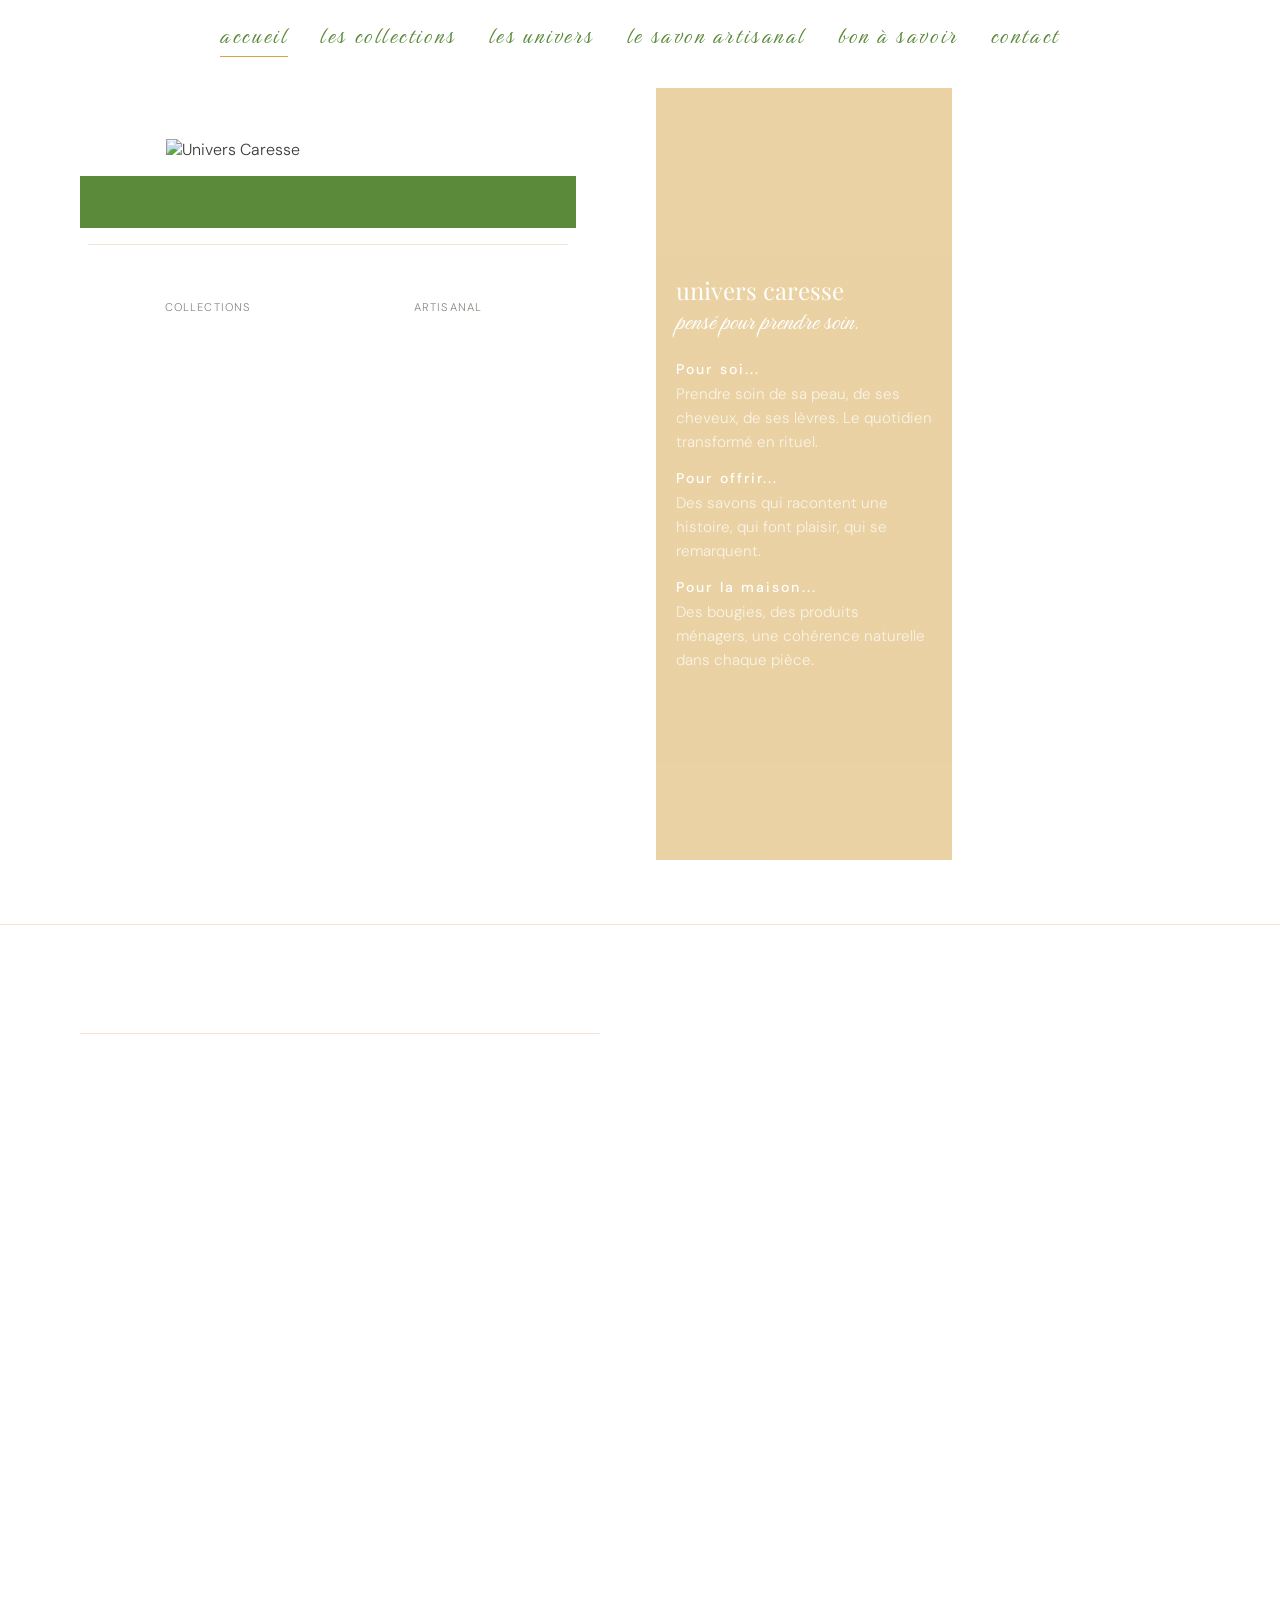
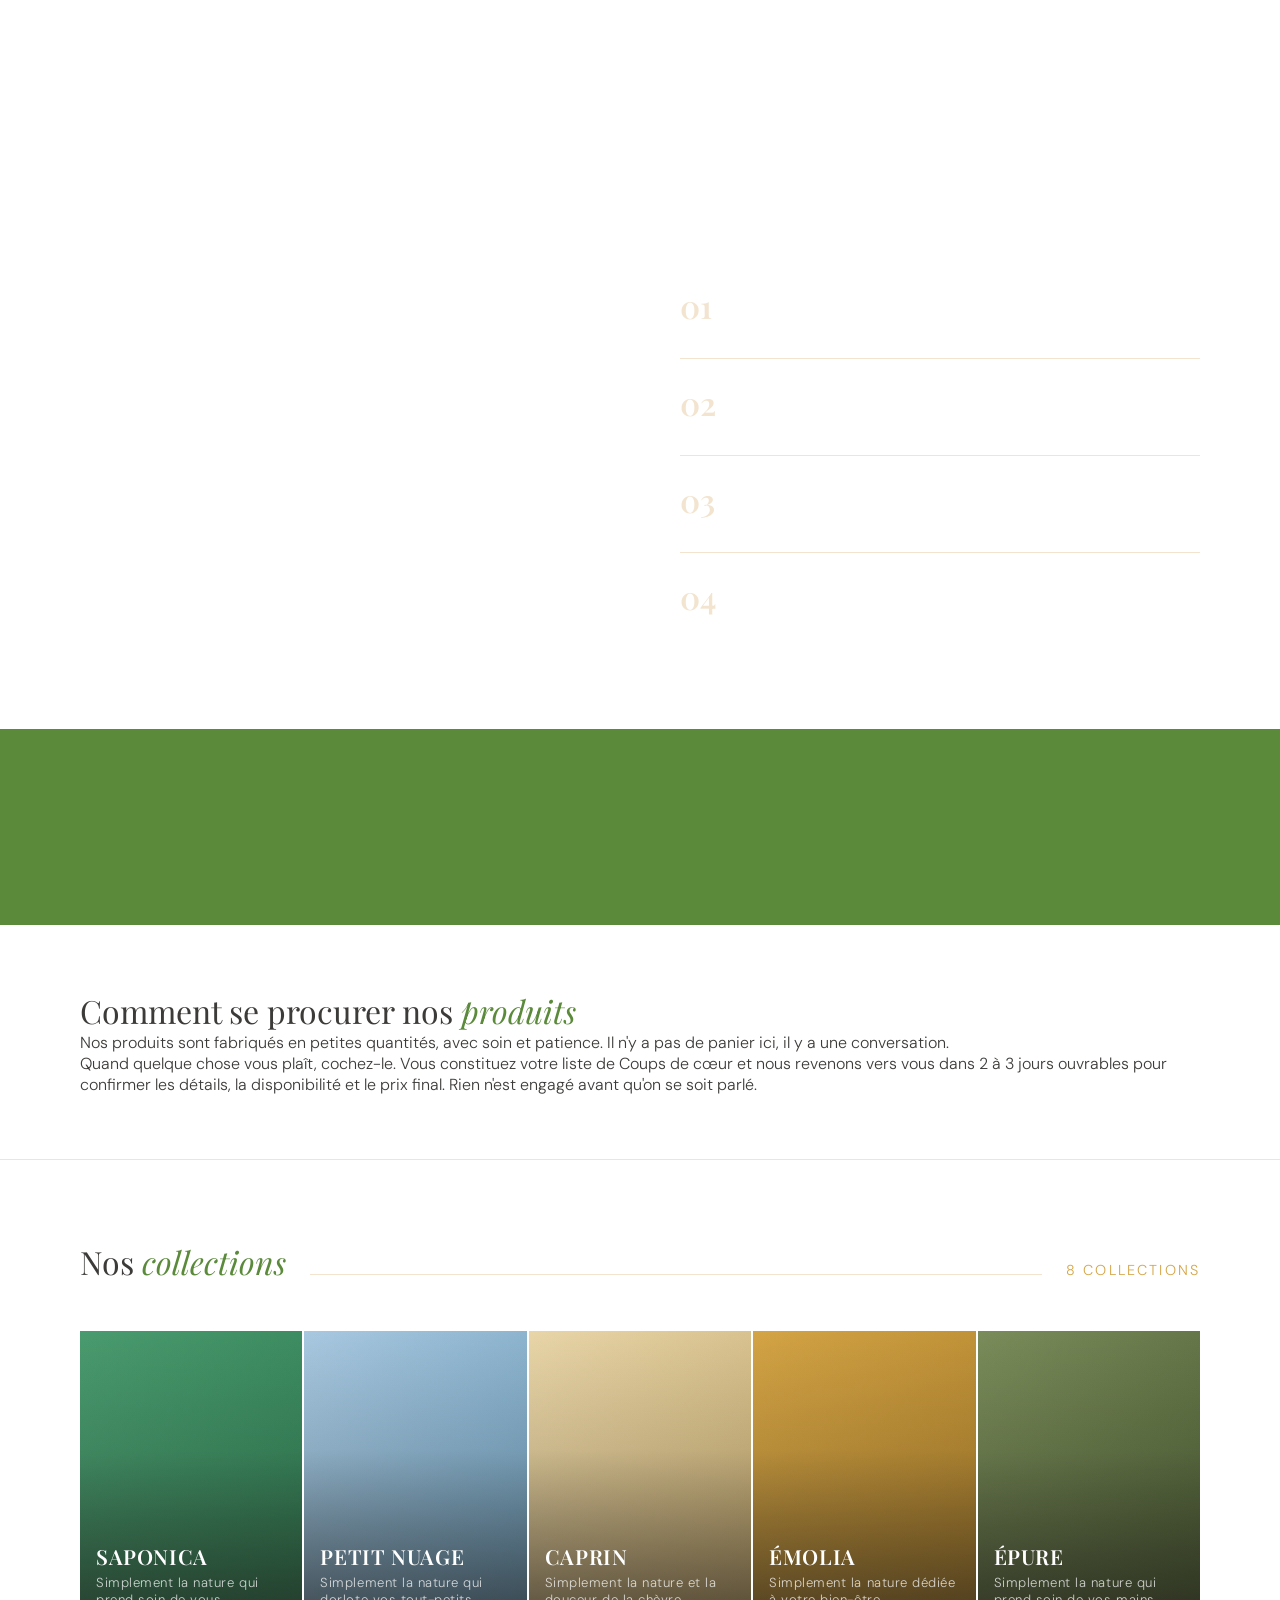
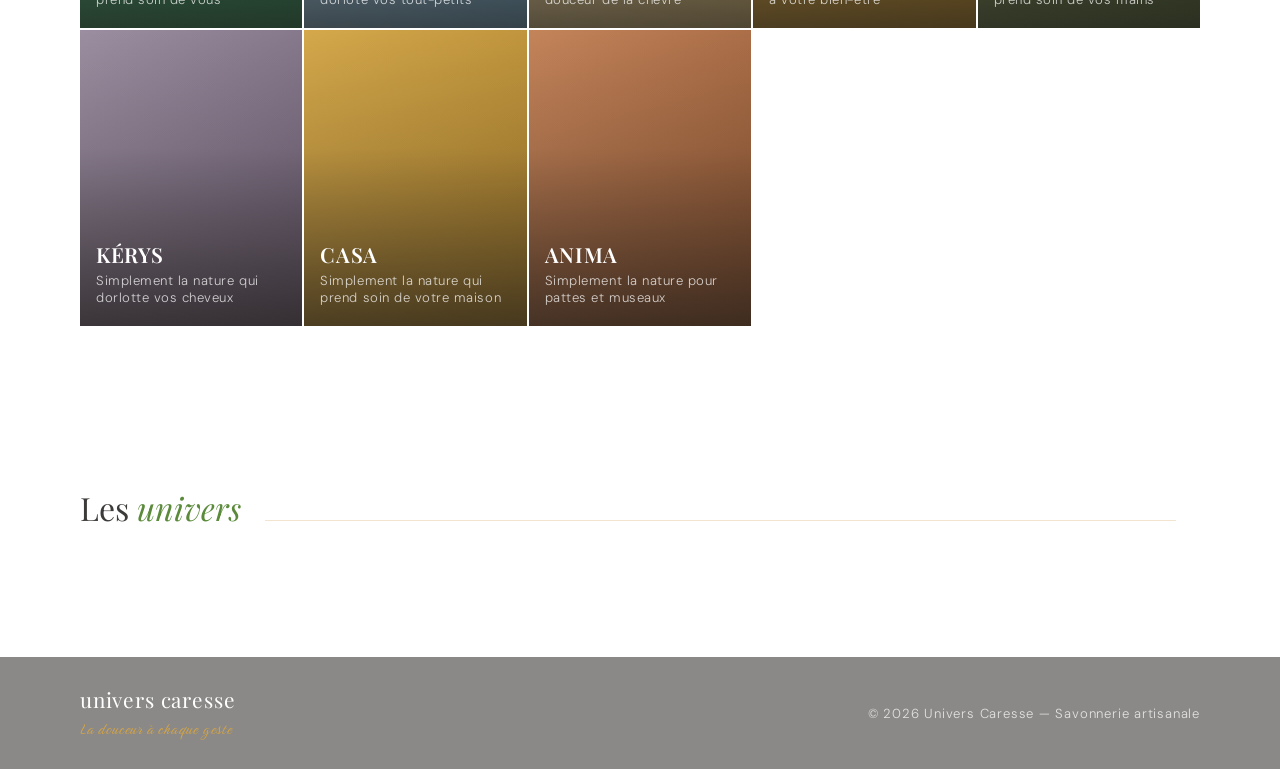
==== commit d8ec133f: "Update index.html" ====
--- a/index.html
+++ b/index.html
@@ -36,7 +36,7 @@
     <h1 class="maintenance-titre">Le site prend une pause</h1>
     <p class="maintenance-texte">Comme nos savons en cure, notre site web se repose quelques instants pour devenir encore meilleur.</p>
     <p class="maintenance-texte">Nous serons de retour très bientôt, avec la même douceur que toujours.</p>
-    <p class="maintenance-signature">L'équipe Univers Caresse</p>
+    <p class="maintenance-signature">L'équipe univers caresse</p>
   </div>
 </div>
 
@@ -227,6 +227,13 @@
 	  </span></p>
       <span class="citation-source" id="contenu-citation-source"></span>
     </div>
+
+    <section class="bonne-section fade-in">
+      <h2 class="section-title">Comment se procurer nos <em>produits</em></h2>
+      <p>Nos produits sont fabriqués en petites quantités, avec soin et patience. Il n'y a pas de panier ici, il y a une conversation.</p>
+      <p>Quand quelque chose vous plaît, cochez-le. Vous constituez votre liste de Coups de cœur et nous revenons vers vous dans 2 à 3 jours ouvrables pour confirmer les détails, la disponibilité et le prix final. Rien n'est engagé avant qu'on se soit parlé.</p>
+      <p class="cache" id="procurer-marche"></p>
+    </section>
 
     <section class="section-collections">
       <div class="section-header">
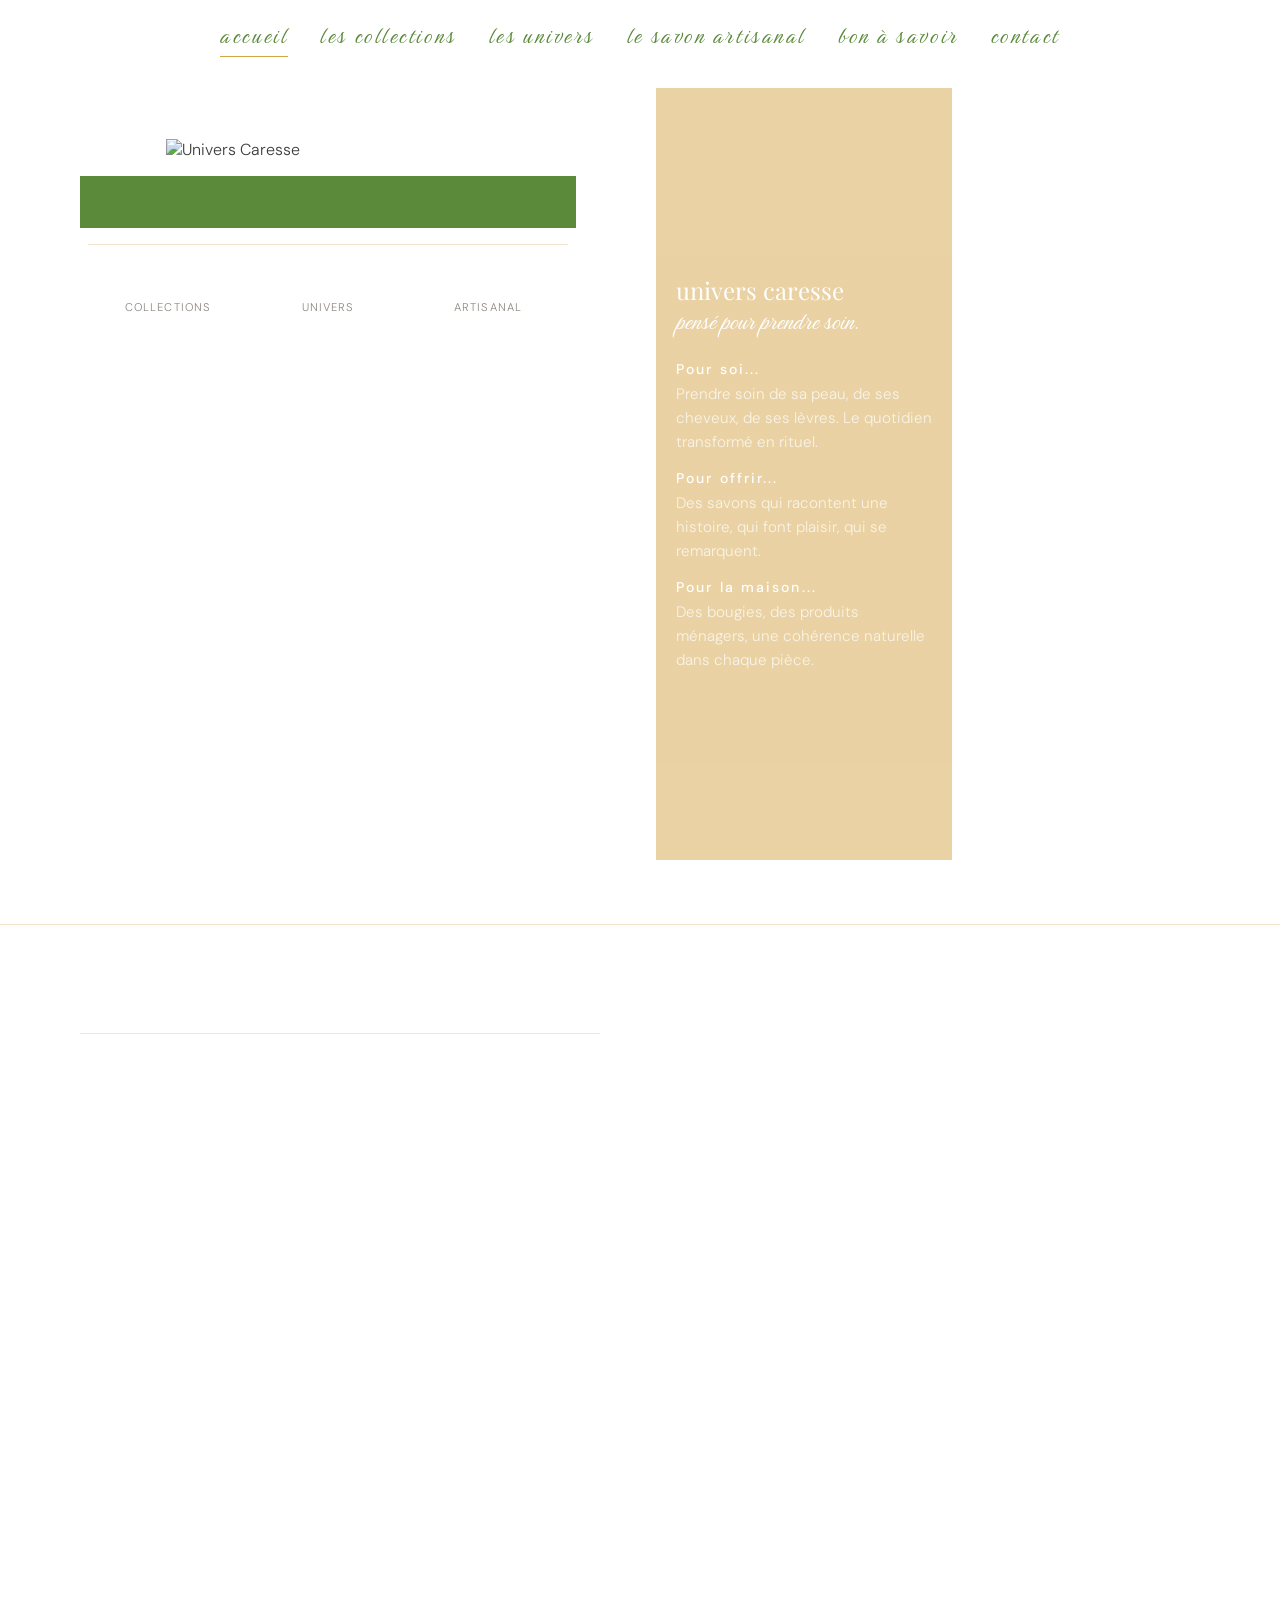
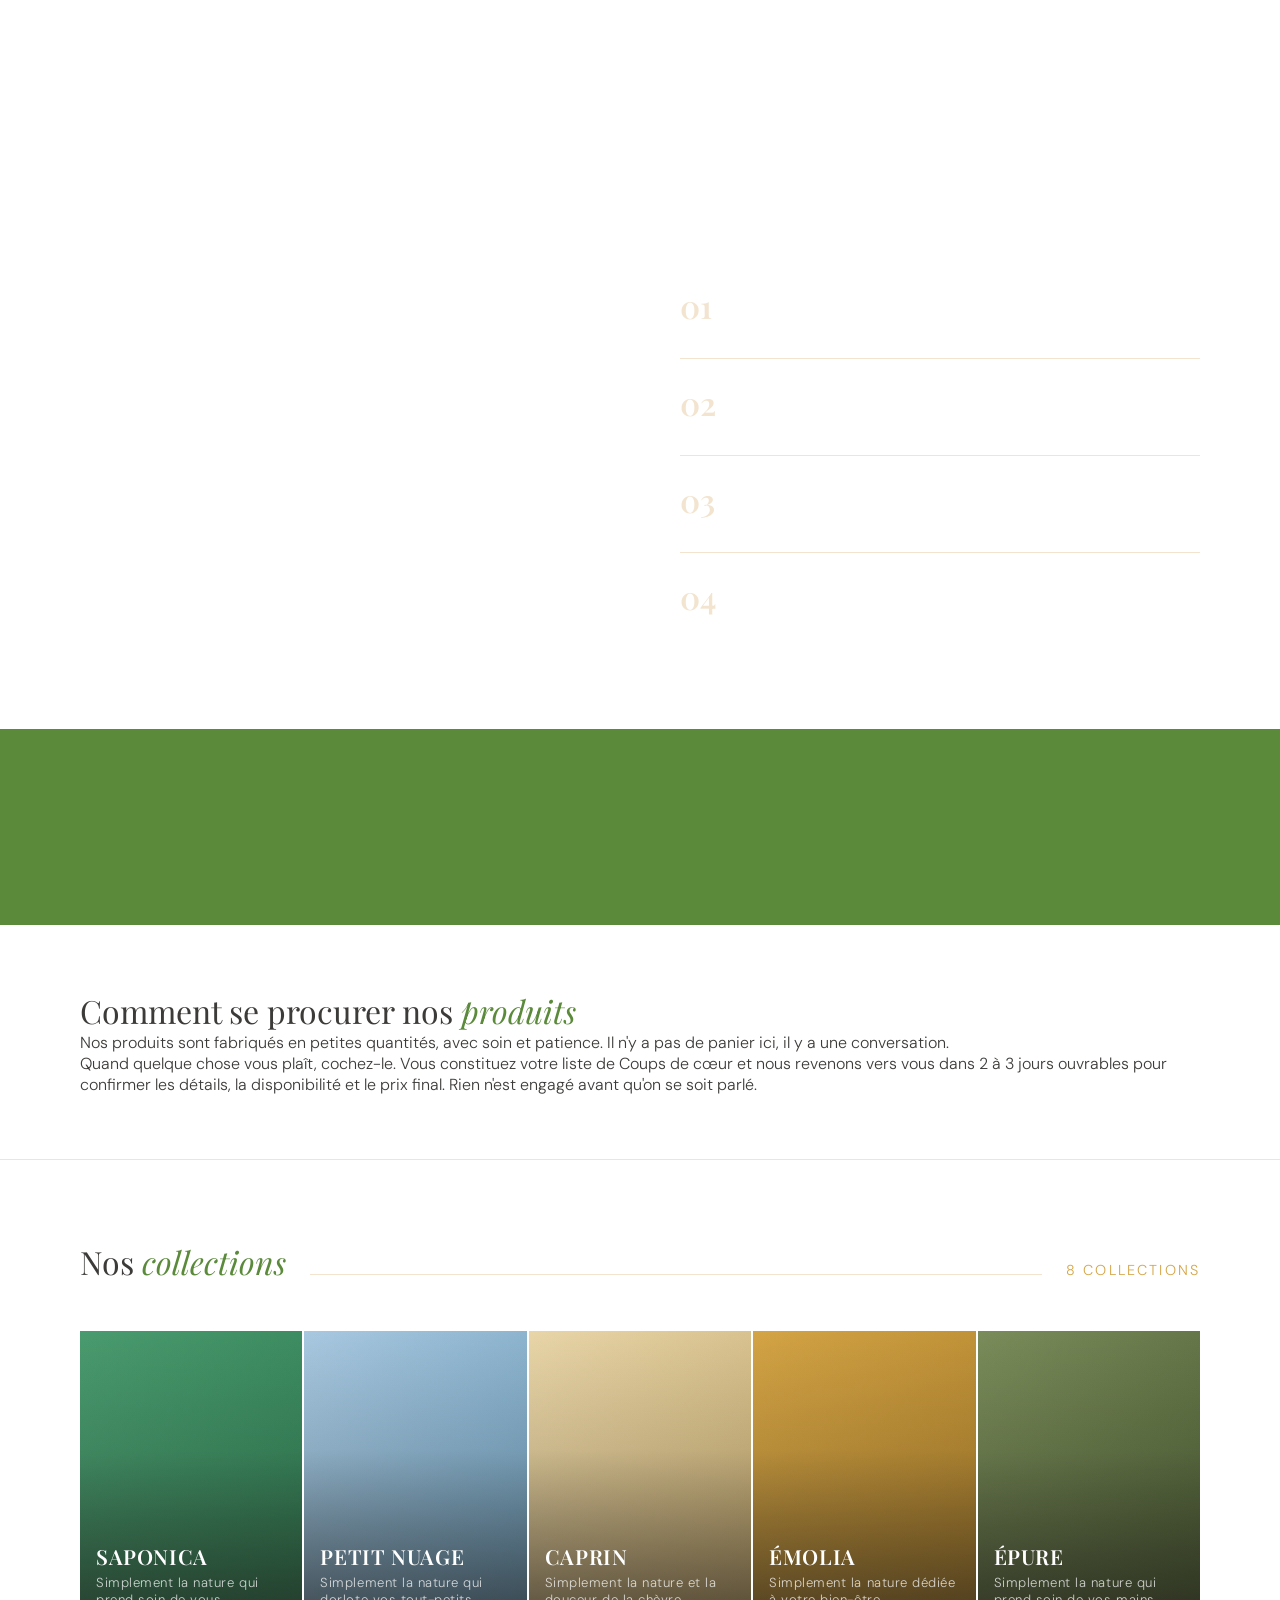
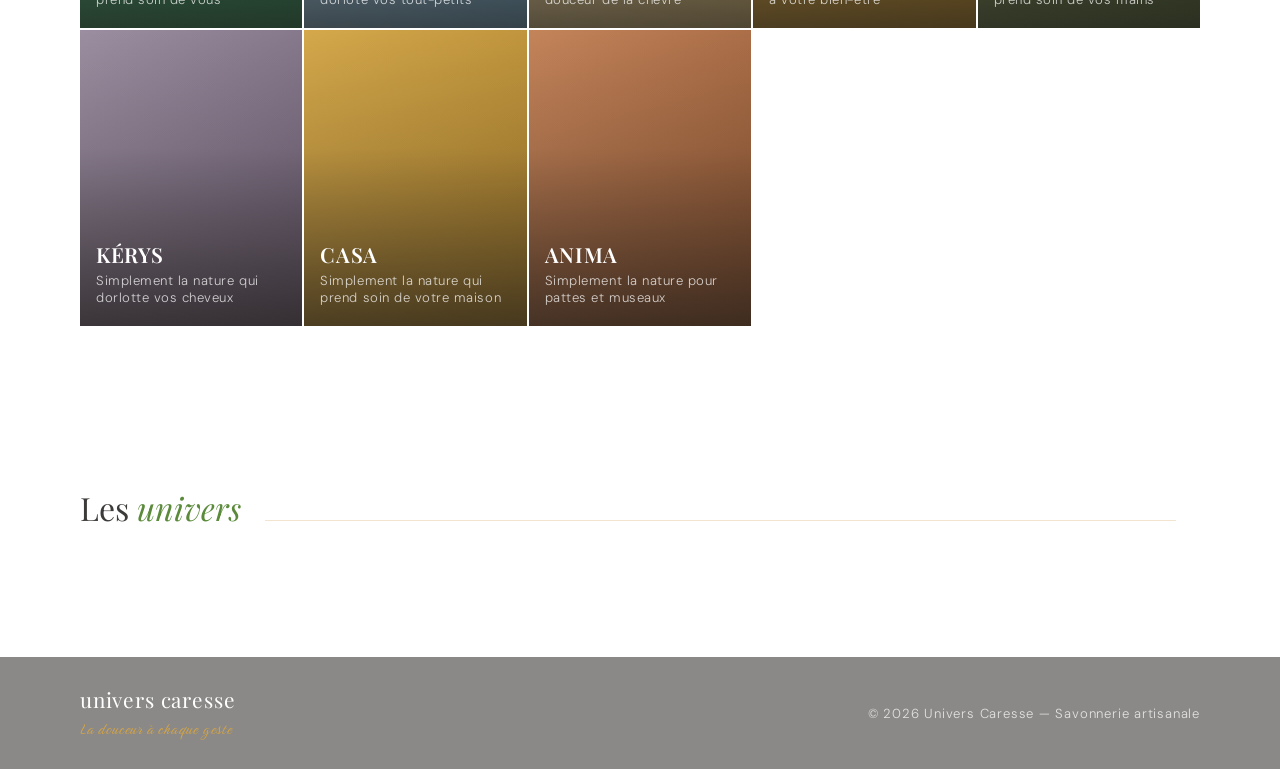
==== commit 5fdb330e: "Update index.html" ====
--- a/index.html
+++ b/index.html
@@ -98,10 +98,10 @@
             <div class="hero-stat-num" id="hero-stat-collections">—</div>
             <div class="hero-stat-label">Collections</div>
           </div>
-        <!--   <div class="hero-stat">
-            <div class="hero-stat-num" id="hero-stat-produits">—</div>
+          <div class="hero-stat">
+            <div class="hero-stat-num" id="regroupements-count">—</div>
             <div class="hero-stat-label">Univers</div>
-          </div>-->
+          </div>
           <div class="hero-stat">
             <div class="hero-stat-num" id="contenu-accueil-stat-valeur">—</div>
             <div class="hero-stat-label">Artisanal</div>
@@ -230,8 +230,11 @@
 
     <section class="bonne-section fade-in">
       <h2 class="section-title">Comment se procurer nos <em>produits</em></h2>
-      <p>Nos produits sont fabriqués en petites quantités, avec soin et patience. Il n'y a pas de panier ici, il y a une conversation.</p>
-      <p>Quand quelque chose vous plaît, cochez-le. Vous constituez votre liste de Coups de cœur et nous revenons vers vous dans 2 à 3 jours ouvrables pour confirmer les détails, la disponibilité et le prix final. Rien n'est engagé avant qu'on se soit parlé.</p>
+      <p></p> <p></p>
+		<p>Nos produits sont fabriqués en petites quantités, avec soin et patience. Il n'y a pas de panier ici, il y a une conversation.</p>
+<p></p>
+		<p>Quand quelque chose vous plaît, cochez-le. Vous constituez votre liste de Coups de cœur et nous revenons vers vous dans 2 à 3 jours ouvrables pour confirmer les détails, la disponibilité et le prix final. Rien n'est engagé avant qu'on se soit parlé.</p>
+ <p></p>
       <p class="cache" id="procurer-marche"></p>
     </section>
 
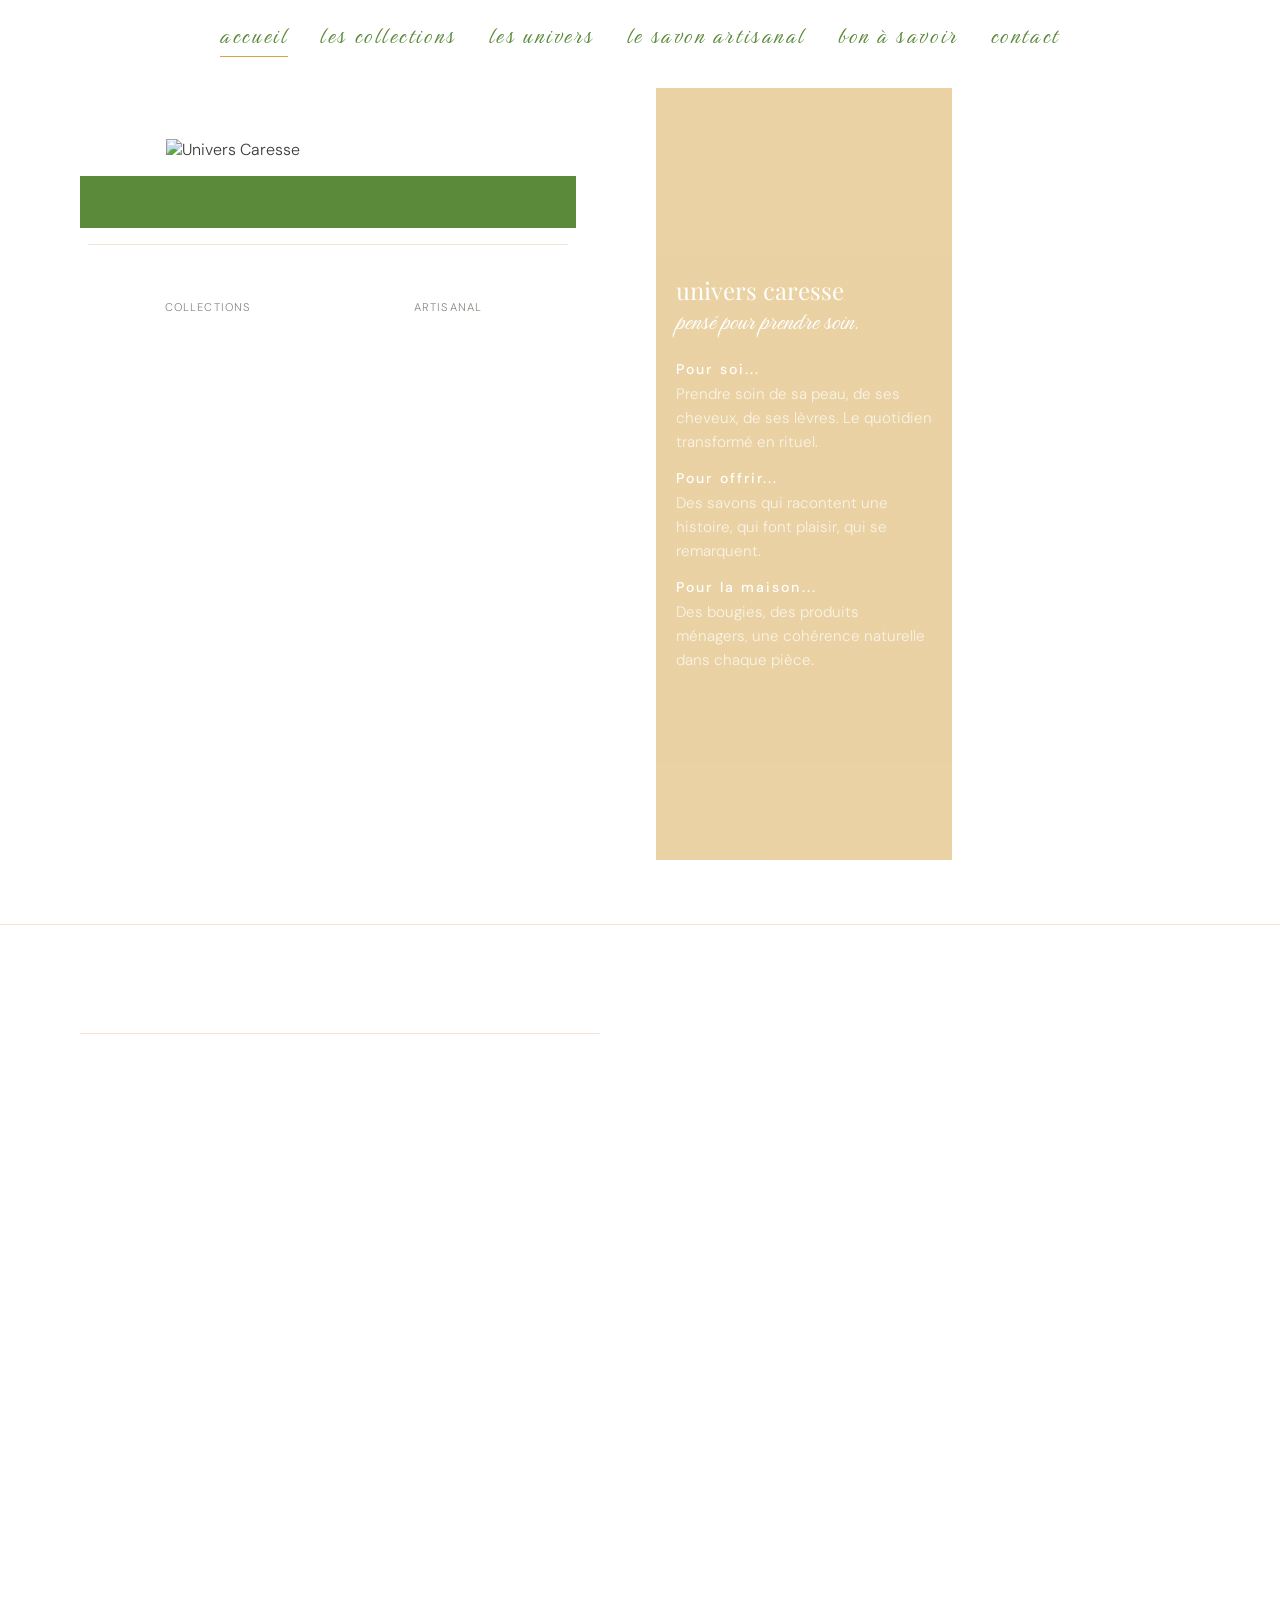
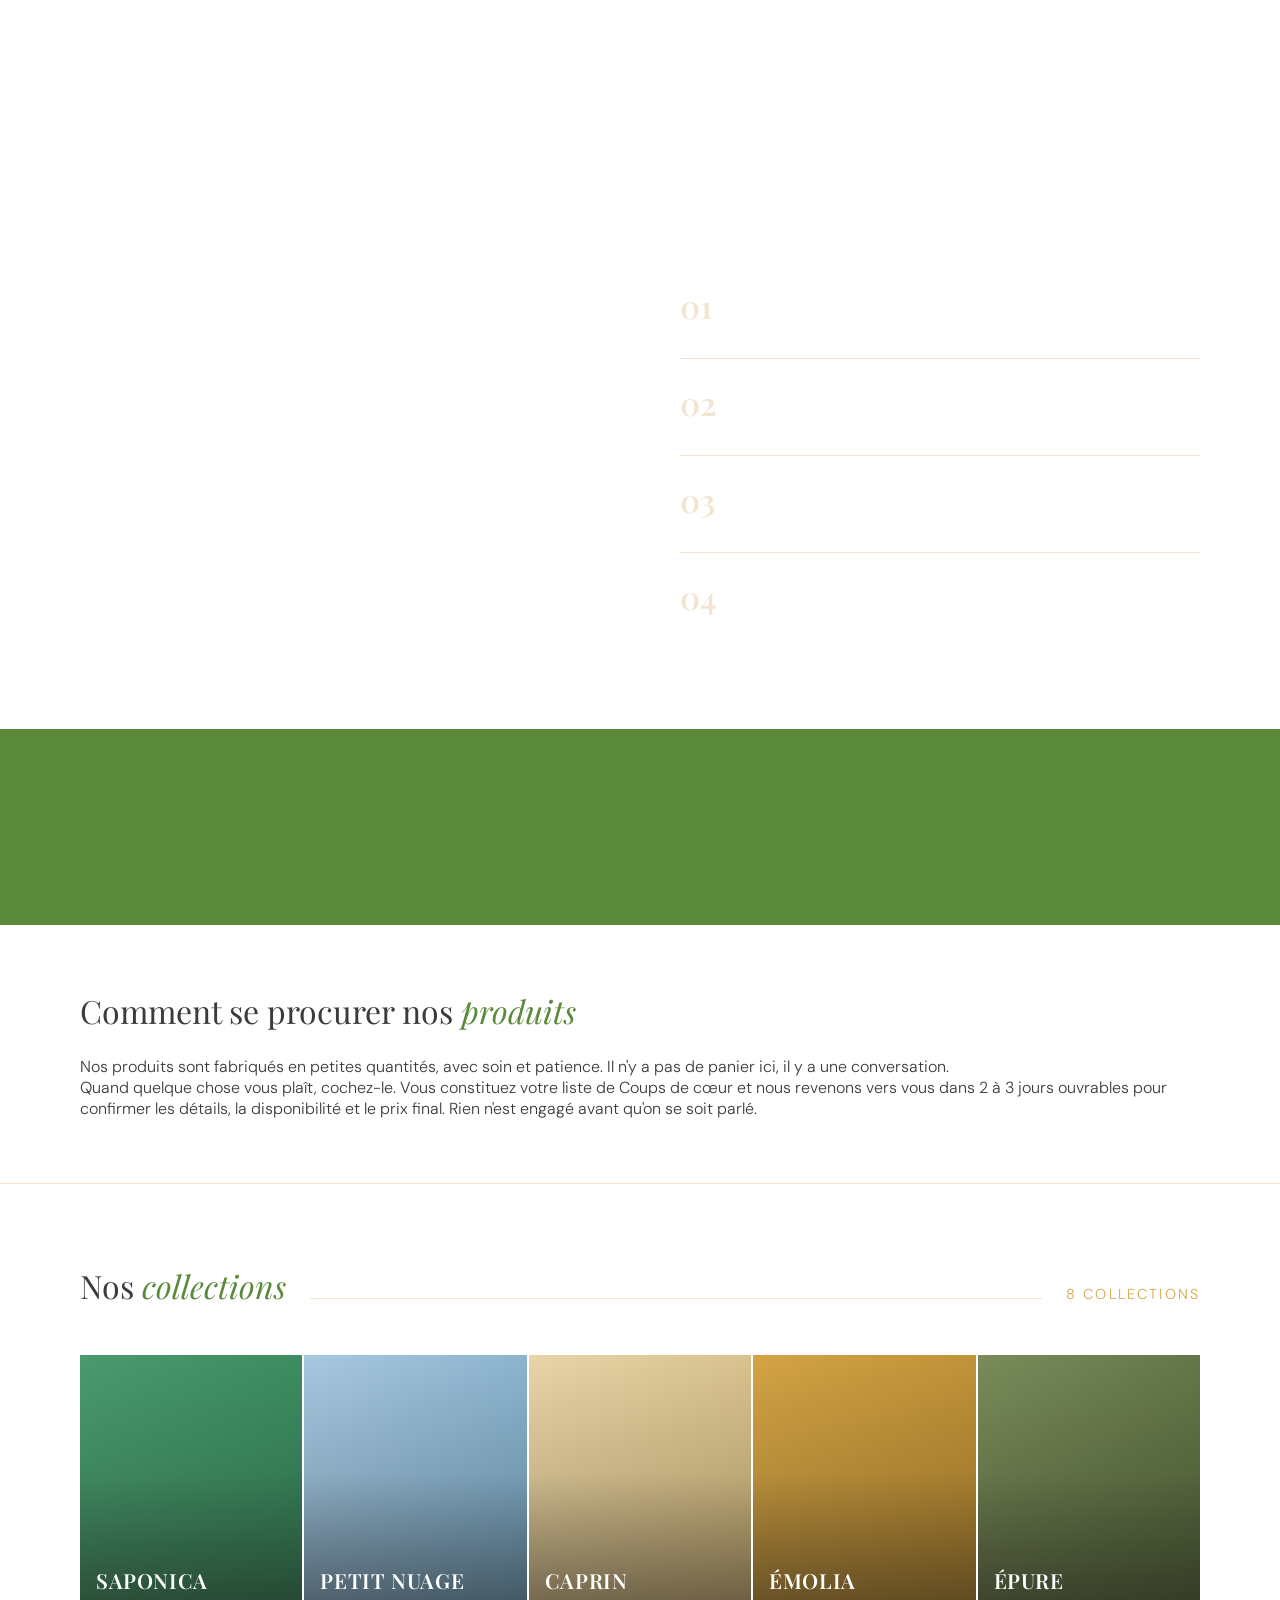
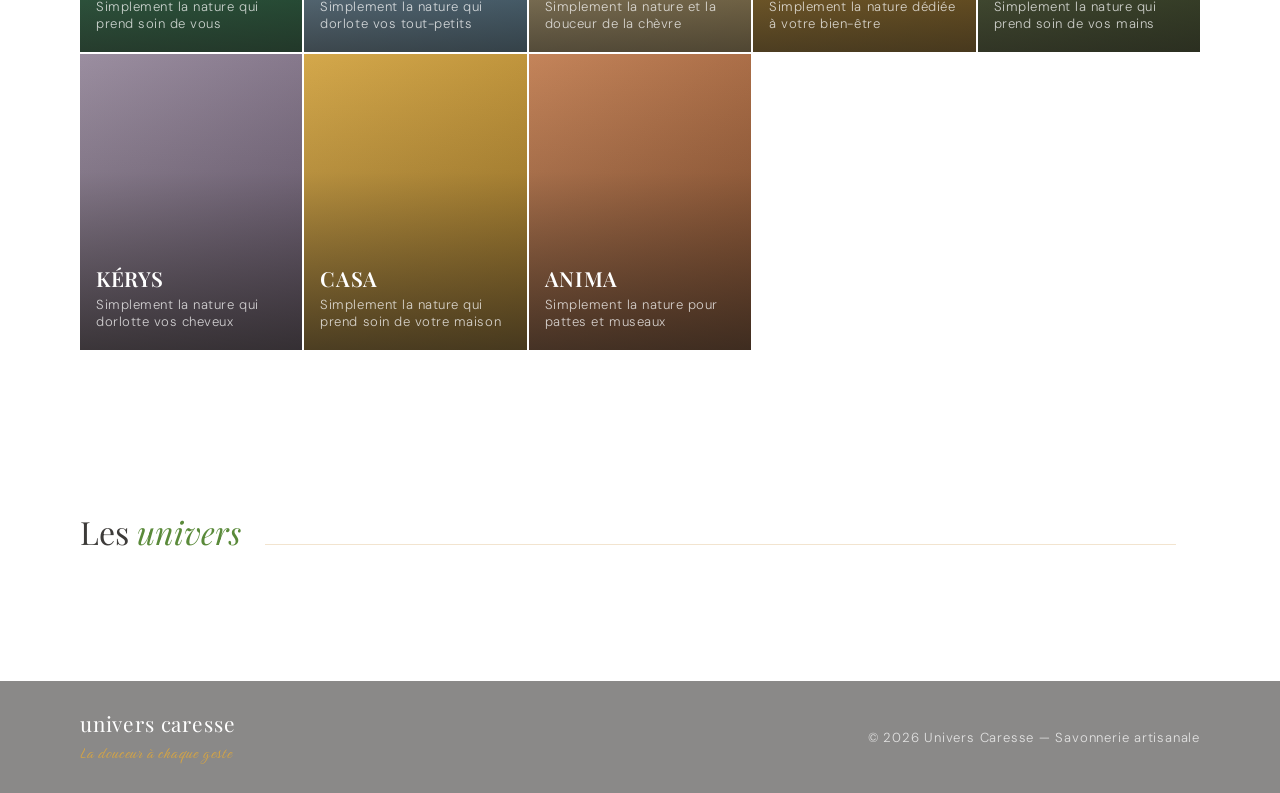
==== commit b5141fbe: "Update index.html" ====
--- a/index.html
+++ b/index.html
@@ -98,10 +98,10 @@
             <div class="hero-stat-num" id="hero-stat-collections">—</div>
             <div class="hero-stat-label">Collections</div>
           </div>
-          <div class="hero-stat">
+        <!--   <div class="hero-stat">
             <div class="hero-stat-num" id="regroupements-count">—</div>
             <div class="hero-stat-label">Univers</div>
-          </div>
+          </div>-->
           <div class="hero-stat">
             <div class="hero-stat-num" id="contenu-accueil-stat-valeur">—</div>
             <div class="hero-stat-label">Artisanal</div>
@@ -228,13 +228,10 @@
       <span class="citation-source" id="contenu-citation-source"></span>
     </div>
 
-    <section class="bonne-section fade-in">
+   <section class="bonne-section fade-in">
       <h2 class="section-title">Comment se procurer nos <em>produits</em></h2>
-      <p></p> <p></p>
-		<p>Nos produits sont fabriqués en petites quantités, avec soin et patience. Il n'y a pas de panier ici, il y a une conversation.</p>
-<p></p>
-		<p>Quand quelque chose vous plaît, cochez-le. Vous constituez votre liste de Coups de cœur et nous revenons vers vous dans 2 à 3 jours ouvrables pour confirmer les détails, la disponibilité et le prix final. Rien n'est engagé avant qu'on se soit parlé.</p>
- <p></p>
+      <p style="margin-top:1.5rem">Nos produits sont fabriqués en petites quantités, avec soin et patience. Il n'y a pas de panier ici, il y a une conversation.</p>
+      <p>Quand quelque chose vous plaît, cochez-le. Vous constituez votre liste de Coups de cœur et nous revenons vers vous dans 2 à 3 jours ouvrables pour confirmer les détails, la disponibilité et le prix final. Rien n'est engagé avant qu'on se soit parlé.</p>
       <p class="cache" id="procurer-marche"></p>
     </section>
 
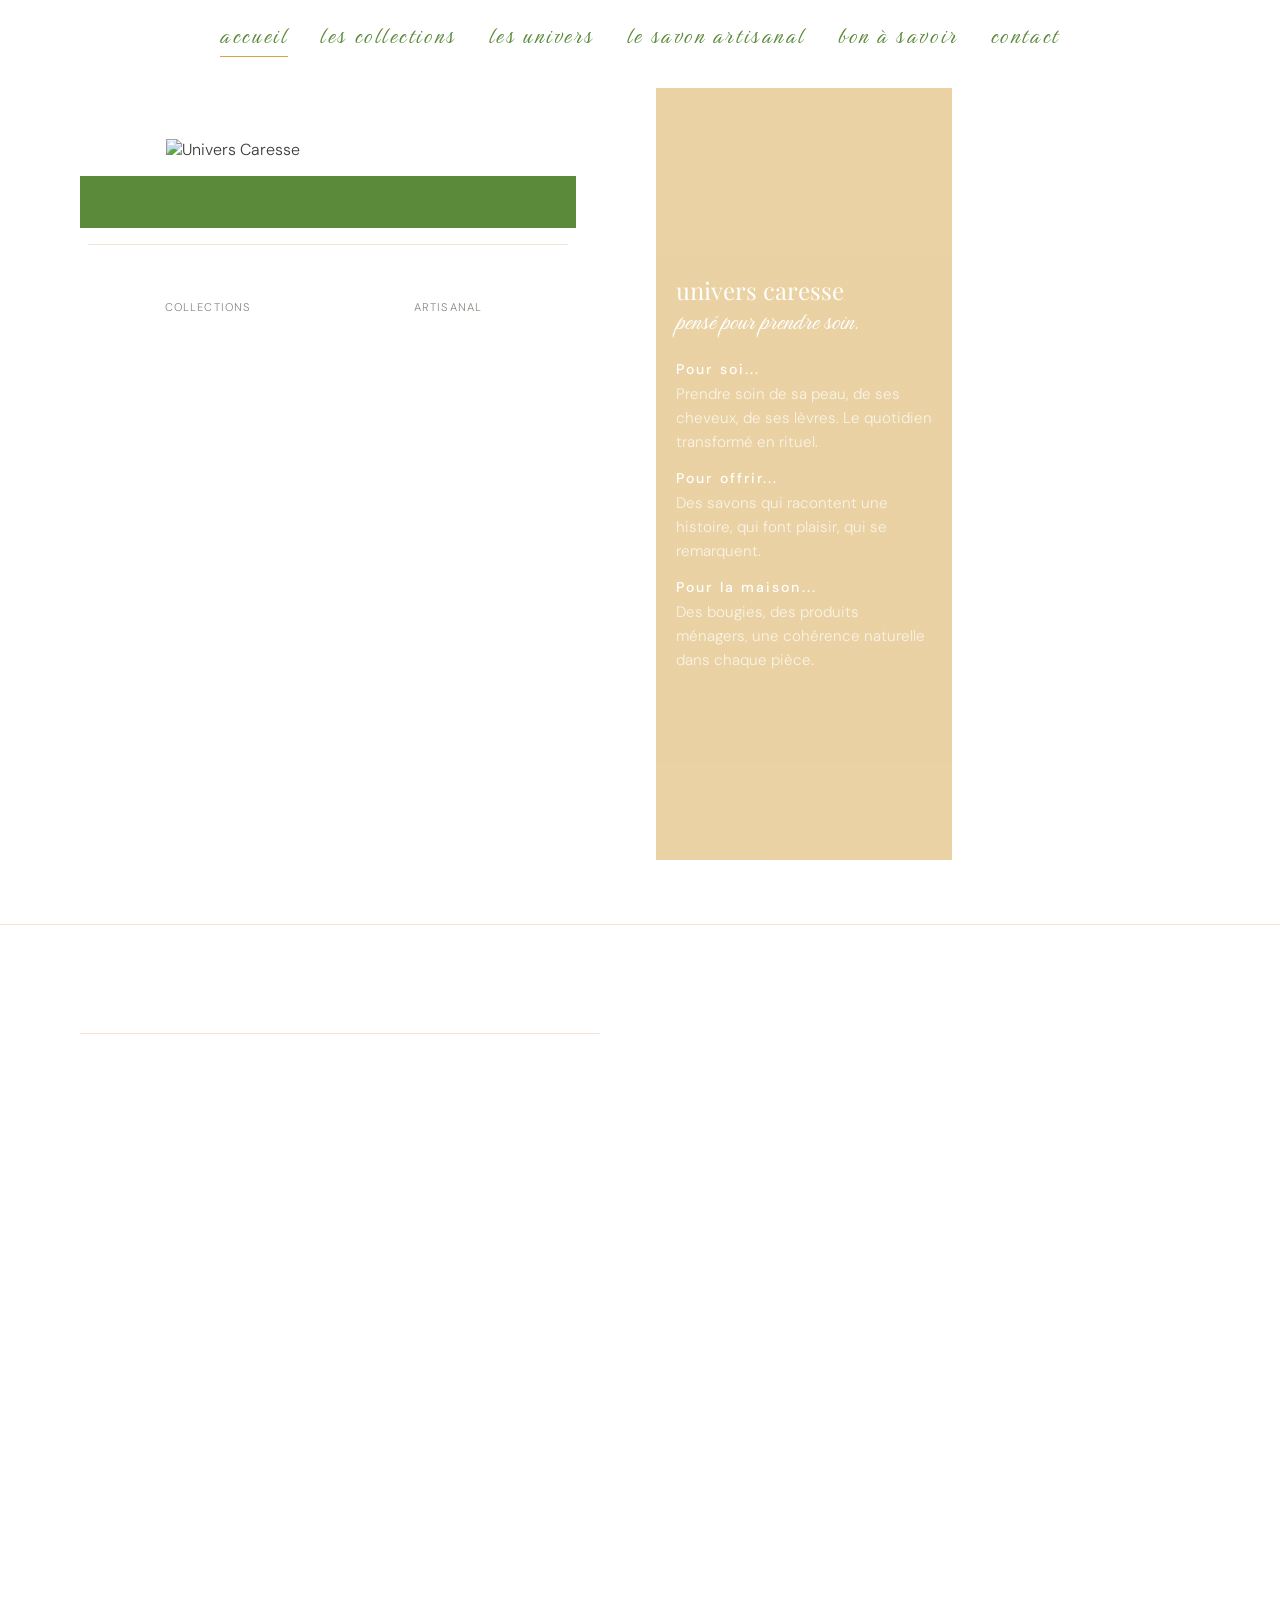
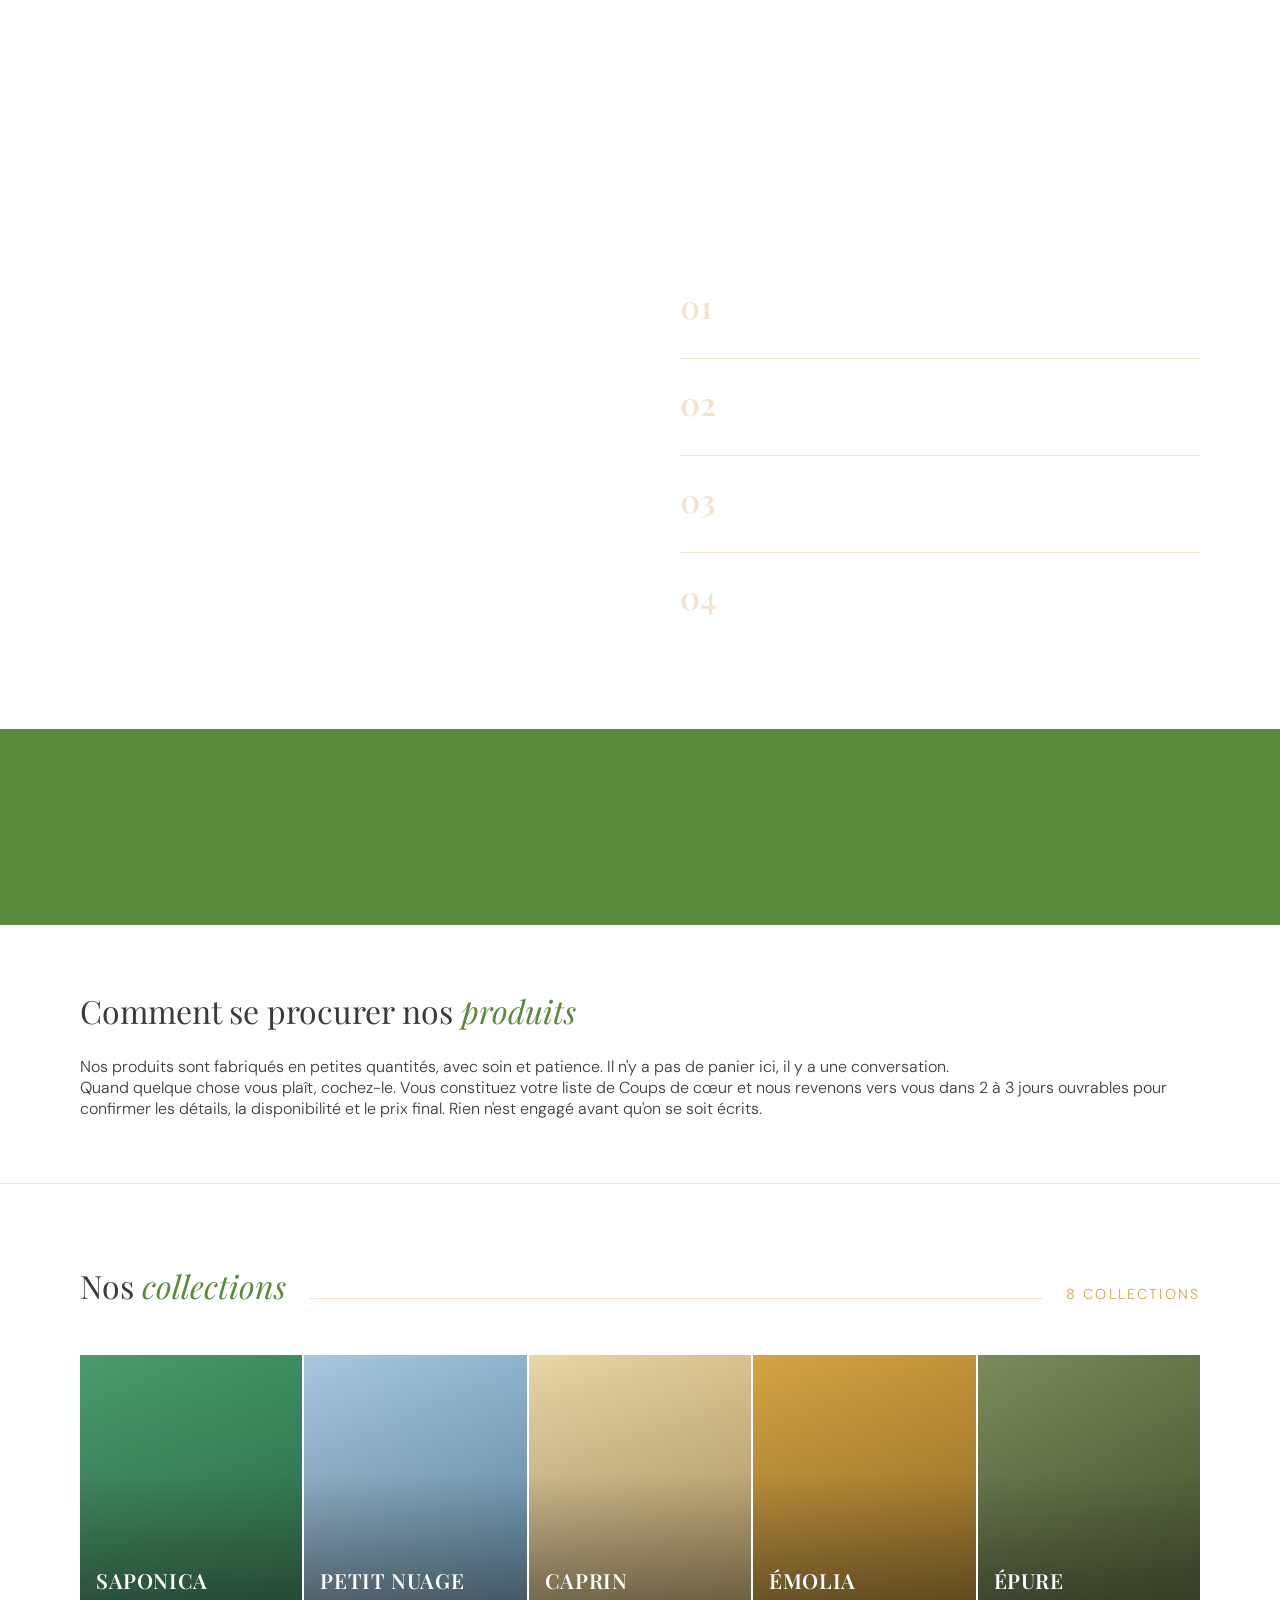
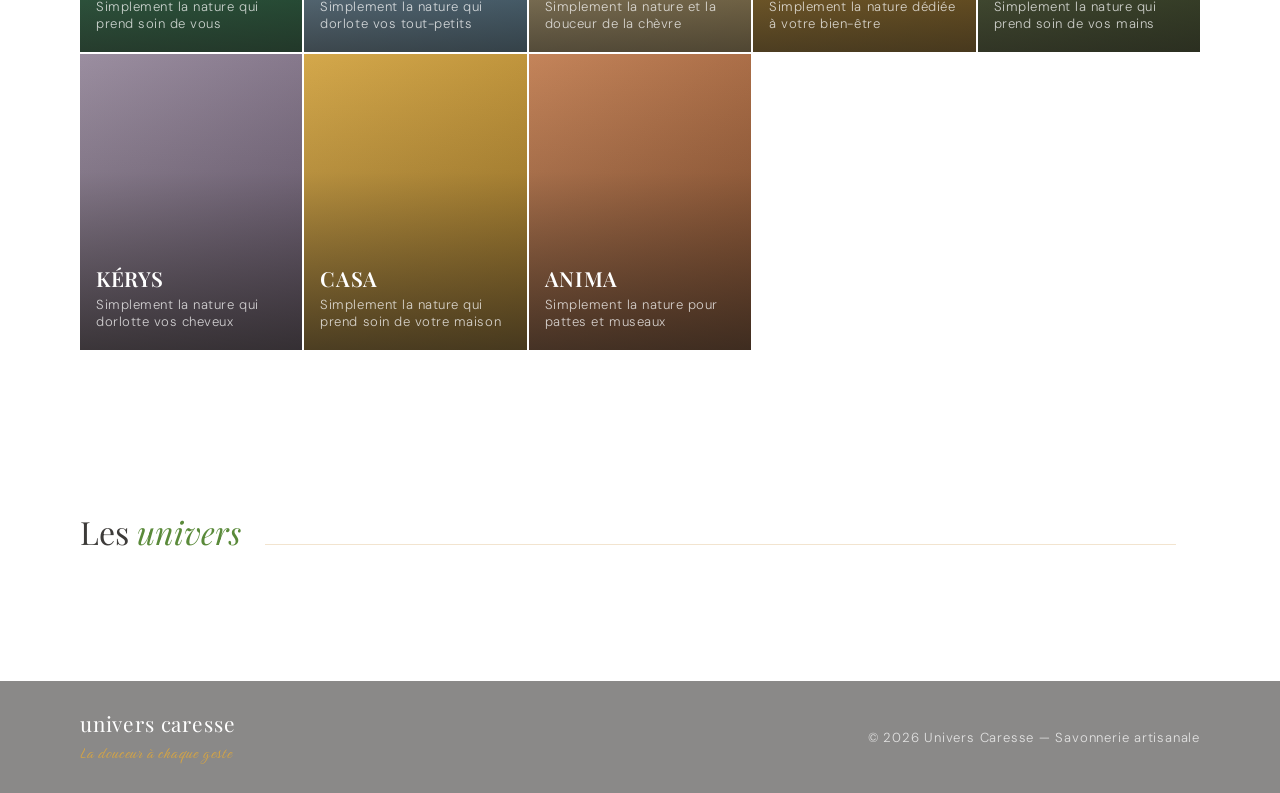
==== commit 124a18b1: "Update index.html" ====
--- a/index.html
+++ b/index.html
@@ -231,8 +231,8 @@
    <section class="bonne-section fade-in">
       <h2 class="section-title">Comment se procurer nos <em>produits</em></h2>
       <p style="margin-top:1.5rem">Nos produits sont fabriqués en petites quantités, avec soin et patience. Il n'y a pas de panier ici, il y a une conversation.</p>
-      <p>Quand quelque chose vous plaît, cochez-le. Vous constituez votre liste de Coups de cœur et nous revenons vers vous dans 2 à 3 jours ouvrables pour confirmer les détails, la disponibilité et le prix final. Rien n'est engagé avant qu'on se soit parlé.</p>
-      <p class="cache" id="procurer-marche"></p>
+      <p>Quand quelque chose vous plaît, cochez-le. Vous constituez votre liste de Coups de cœur et nous revenons vers vous dans 2 à 3 jours ouvrables pour confirmer les détails, la disponibilité et le prix final. Rien n'est engagé avant qu'on se soit écrits.</p>
+      <p class="cache" id="procurer-marche"></p> 
     </section>
 
     <section class="section-collections">
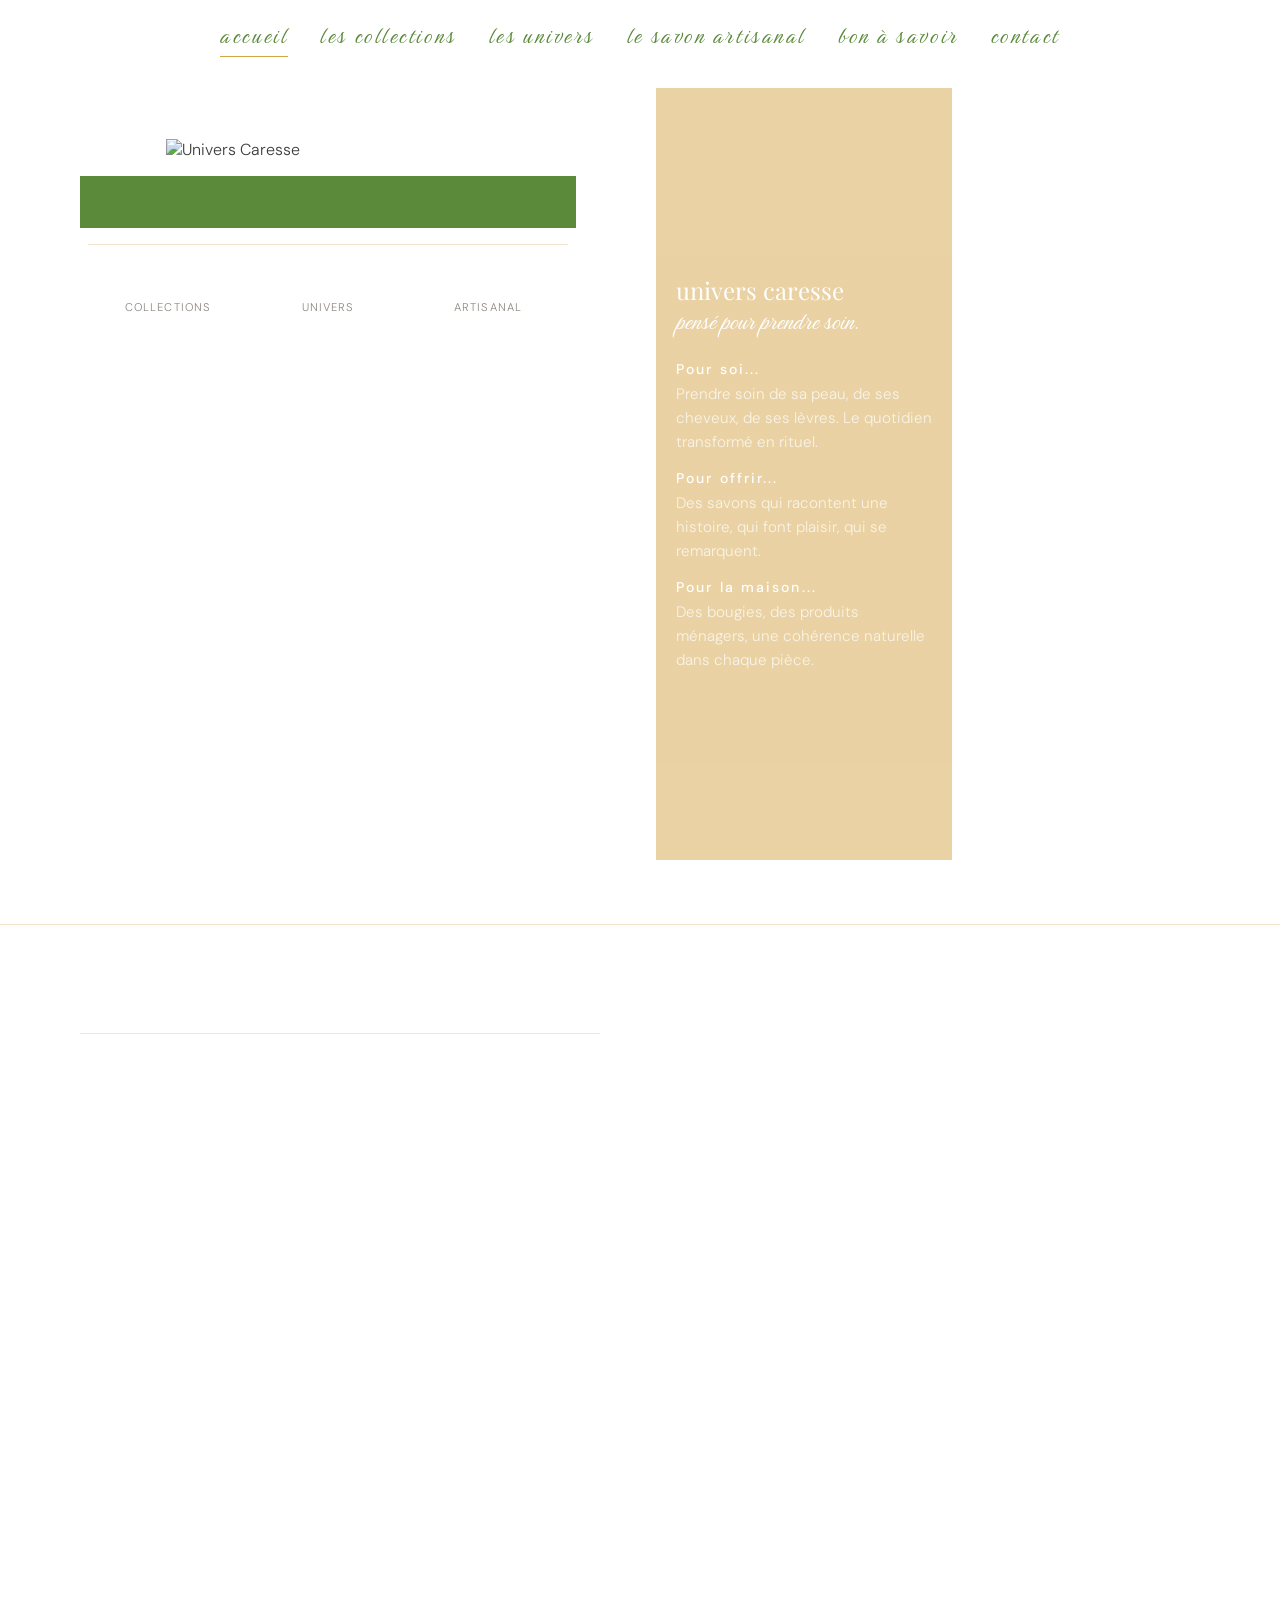
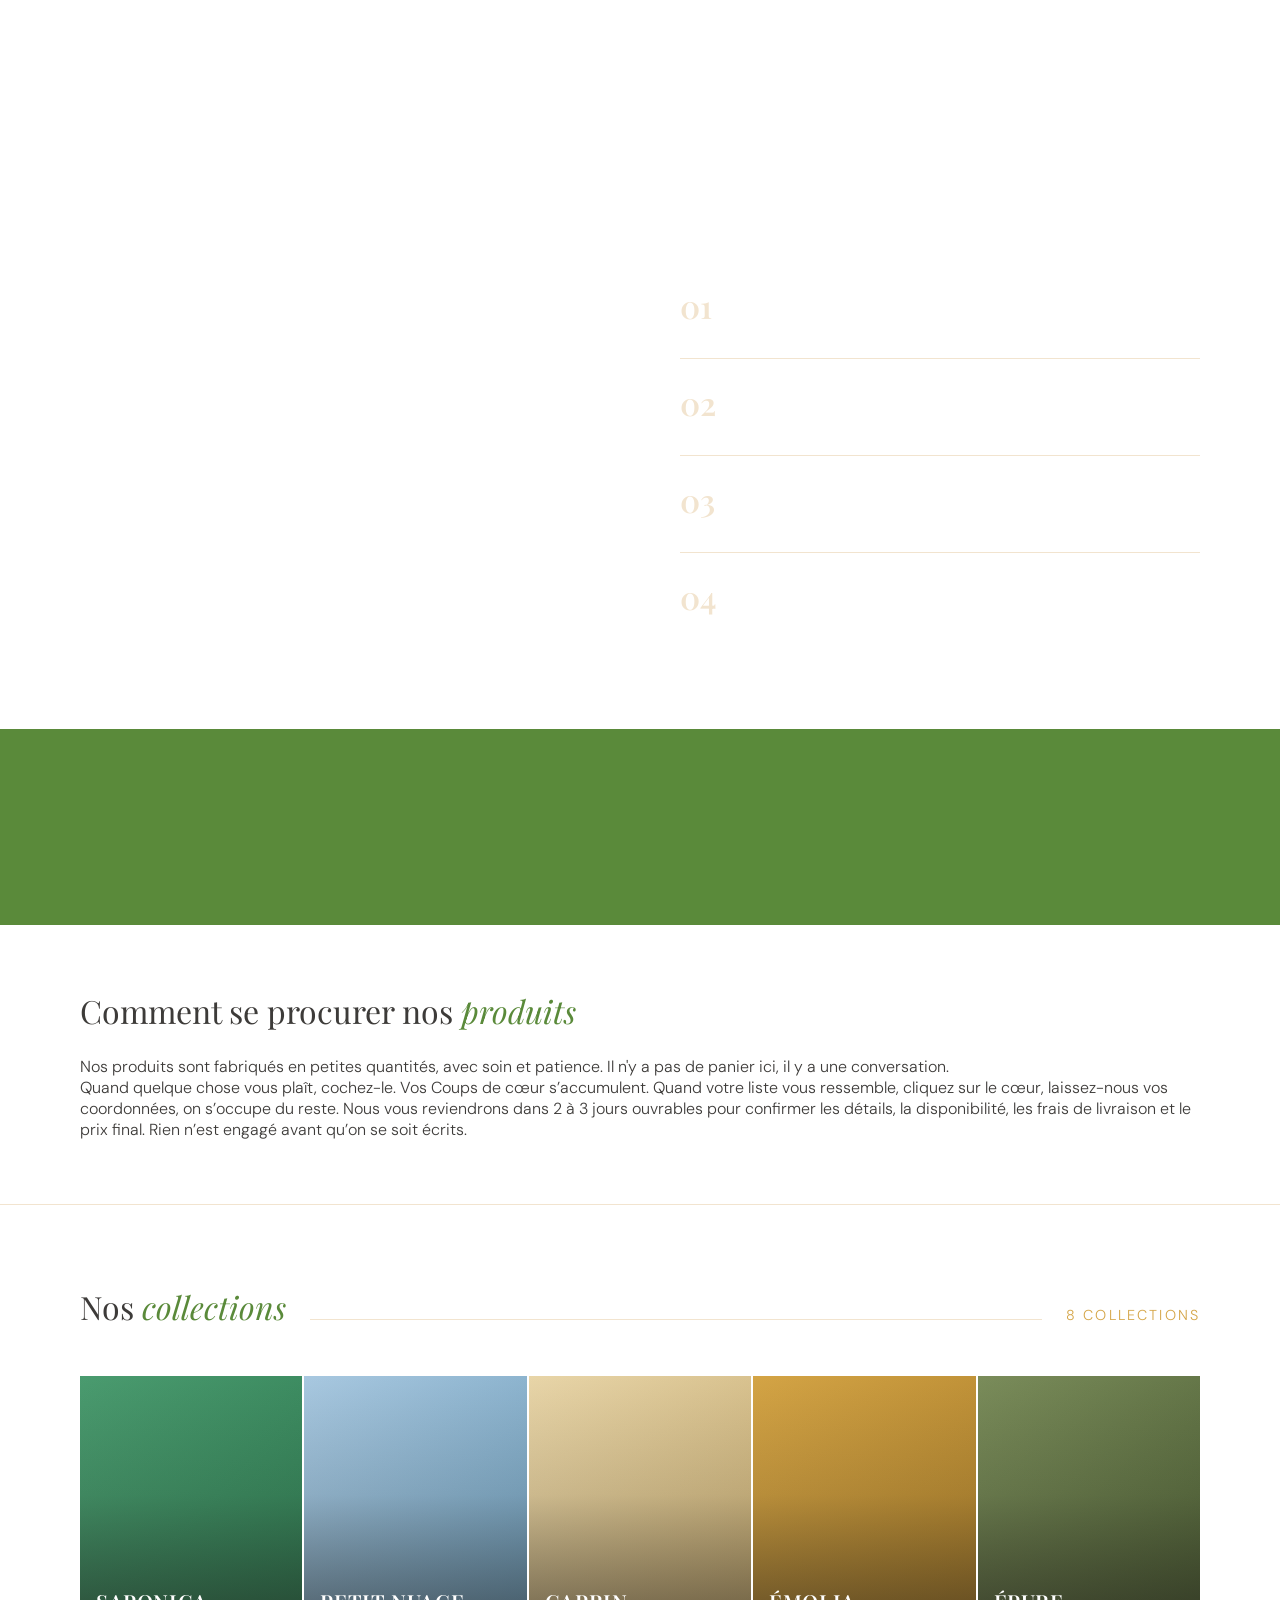
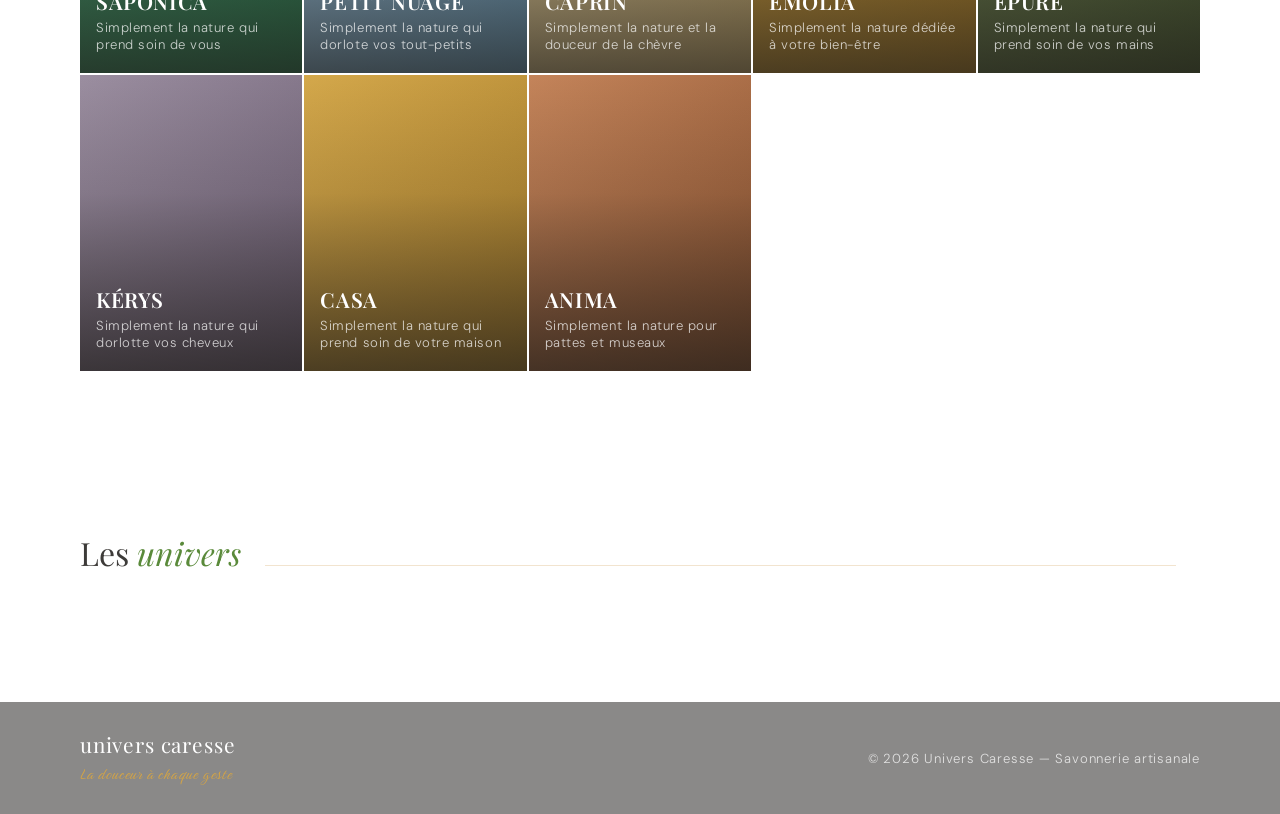
==== commit 1c9e5aaa: "Update index.html" ====
--- a/index.html
+++ b/index.html
@@ -98,10 +98,10 @@
             <div class="hero-stat-num" id="hero-stat-collections">—</div>
             <div class="hero-stat-label">Collections</div>
           </div>
-        <!--   <div class="hero-stat">
-            <div class="hero-stat-num" id="regroupements-count">—</div>
+     <div class="hero-stat">
+            <div class="hero-stat-num" id="hero-stat-univers">—</div>
             <div class="hero-stat-label">Univers</div>
-          </div>-->
+          </div>
           <div class="hero-stat">
             <div class="hero-stat-num" id="contenu-accueil-stat-valeur">—</div>
             <div class="hero-stat-label">Artisanal</div>
@@ -231,7 +231,7 @@
    <section class="bonne-section fade-in">
       <h2 class="section-title">Comment se procurer nos <em>produits</em></h2>
       <p style="margin-top:1.5rem">Nos produits sont fabriqués en petites quantités, avec soin et patience. Il n'y a pas de panier ici, il y a une conversation.</p>
-      <p>Quand quelque chose vous plaît, cochez-le. Vous constituez votre liste de Coups de cœur et nous revenons vers vous dans 2 à 3 jours ouvrables pour confirmer les détails, la disponibilité et le prix final. Rien n'est engagé avant qu'on se soit écrits.</p>
+      <p>Quand quelque chose vous plaît, cochez-le. Vos Coups de cœur s’accumulent. Quand votre liste vous ressemble, cliquez sur le cœur, laissez-nous vos coordonnées, on s’occupe du reste. Nous vous reviendrons dans 2 à 3 jours ouvrables pour confirmer les détails, la disponibilité, les frais de livraison et le prix final. Rien n’est engagé avant qu’on se soit écrits.</p>
       <p class="cache" id="procurer-marche"></p> 
     </section>
 
@@ -865,7 +865,43 @@
 
   </section>
 
+ <!-- ══════════════════════════════════
+       SECTION MERCI — retour paiement Square
+  ══════════════════════════════════ -->
+  <section id="section-merci" class="page-section">
+    <div class="hero">
+
+      <!-- GAUCHE : message -->
+      <div class="hero-left" style="justify-content:center">
+        <div style="font-family:'Birthstone',cursive;font-size:clamp(2.2rem,5vw,3.5rem);color:var(--accent);line-height:1;margin-bottom:24px">Merci!</div>
+        <p class="page-hero-texte" style="margin-top:0">Nous avons bien reçu votre paiement via Square.</p>
+        <p class="page-hero-texte" style="margin-top:16px">Nous allons préparer et expédier votre commande dans les 3 jours ouvrables. Une confirmation par courriel et par texto vous sera envoyée dès l'expédition.</p>
+        <div class="page-hero-signature-bloc">
+          <div class="page-hero-signature">Merci de votre confiance</div>
+          <div class="page-hero-titre-signature">L'équipe Univers Caresse — Savonnerie artisanale</div>
+        </div>
+      </div>
+
+      <!-- DROITE : logo + bouton + stats (comme l'accueil) -->
+      <div class="hero-left">
+        <img src="https://res.cloudinary.com/dfasrauyy/image/upload/v1779274322/Logofinal_kphpp9.png" alt="Univers Caresse" class="hero-logo-img">
+        <a href="#accueil" class="bouton bouton-grand" onclick="naviguer('accueil')">
+          Retour à l'accueil
+          <svg viewBox="0 0 24 24" fill="none" stroke="currentColor" stroke-width="2"><line x1="5" y1="12" x2="19" y2="12"/><polyline points="12 5 19 12 12 19"/></svg>
+        </a>
+        <div class="hero-stats">
+          <div class="hero-stat"><div class="hero-stat-num visible" id="merci-stat-collections">—</div><div class="hero-stat-label">Collections</div></div>
+          <div class="hero-stat"><div class="hero-stat-num visible" id="merci-stat-univers">—</div><div class="hero-stat-label">Univers</div></div>
+          <div class="hero-stat"><div class="hero-stat-num visible" id="merci-stat-artisanal">—</div><div class="hero-stat-label">Artisanal</div></div>
+        </div>
+      </div>
+
+    </div>
+  </section>
+
 </main>
+
+
 
 <footer>
   <div class="footer-left">
--- a/css/style.css
+++ b/css/style.css
@@ -213,6 +213,8 @@
    RESET
    ═══════════════════════════════════════ */
 * { margin: 0; padding: 0; box-sizing: border-box; }
+* { scrollbar-width: none; -ms-overflow-style: none; }
+*::-webkit-scrollbar { display: none; width: 0; height: 0; }
 html { scroll-behavior: smooth; }
 body {
   font-family: 'DM Sans', sans-serif;
@@ -250,7 +252,7 @@
 
 .nav-links { display: flex; gap: 32px; list-style: none; margin-left: auto; }
 .nav-links a, .nav-admin-btn {
-  font-family: 'Birthstone', serif;
+  font-family: 'Birthstone', cursive;
   font-size: var(--texte-160);
   letter-spacing: 0.1em;
   font-variant: normal;
@@ -349,7 +351,7 @@
   font-size: 0.78rem;
   letter-spacing: 0.15em; text-transform: uppercase;
   font-weight: 500; cursor: pointer; border: none;
-  padding: 12px 28px; transition: background 0.2s;
+  padding: 10px 28px; transition: background 0.2s;
   text-decoration: none; background: var(--primary); color: white;
 }
 .bouton2 {
@@ -363,13 +365,12 @@
   text-transform: uppercase;
   font-weight: 500; 
   cursor: pointer;
-  padding: 12px 28px; 
+  padding: 10px 28px; 
   transition: background 0.2s;
   text-decoration: none; 
   background: transparent; 
   color: var(--primary); 
   border: 1px solid var(--accent); }
-  
 }
 
 .bouton:disabled { opacity: 0.6; cursor: not-allowed; }
@@ -379,8 +380,8 @@
 .bouton-vert-pale { background: var(--gris); color: var(--blanc); }
 .bouton-rouge { background: var(--danger); }
 .bouton-or { background: var(--accent); }
-.bouton-contour { background: transparent; color: var(--beige); border: 1px solid var(--beige); }
-.bouton-petit { padding: 7px 16px; font-size: 0.68rem; }
+.bouton-contour { background: transparent; color: var(--gris); border: 1px solid var(--gris); }
+.bouton-petit { padding: 10px 16px; font-size: 0.68rem; }
 #ef-btn-creer, #ef-btn-ajouter, #ef-btn-finaliser { padding: 10px 16px; height: 44px; min-width: 44px; box-sizing: border-box; }
 #ef-btn-creer .spinner, #ef-btn-ajouter .spinner, #ef-btn-finaliser .spinner { transform: scale(0.6); }
 .bouton-grand { padding: 16px 40px; min-height: 52px; }
@@ -389,7 +390,7 @@
 .hero-stat-num { opacity: 0; transition: opacity 1.5s ease; }
 .hero-stat-num.visible { opacity: 1; }
 
-.btn-fermer-panneau { background: transparent; border: none; cursor: pointer; font-size: 1.4rem; color: var(--blanc); line-height: 1; padding: 4px 8px; align-self: flex-end; margin-left: auto; }
+.btn-fermer-panneau { background: transparent; border: none; cursor: pointer; font-size: 1.6rem; color: var(--gris); line-height: 1; padding: 8px 12px; align-self: center; margin-left: auto; }
 .btn-fermer-panneau-vert { background: transparent; border: none; cursor: pointer; font-size: 1.4rem; color: var(--primary); line-height: 1; padding: 8px 8px; align-self: flex-end; margin-left: auto; }
 
 .btn-edit { background: var(--primary-08); color: var(--primary); padding: 6px 14px; font-size: 0.68rem; font-family: 'DM Sans', sans-serif; font-weight: 500; letter-spacing: 0.1em; text-transform: uppercase; border: none; cursor: pointer; transition: background 0.2s; }
@@ -410,7 +411,7 @@
 .form-optionnel { font-weight: 300; text-transform: none; letter-spacing: 0; font-size: 0.68rem; color: var(--beige); }
 
 .form-control, .form-ctrl {
-  width: 100%; padding: 14px 14px 10px;
+  width: 100%; padding: 8px 14px 6px;
   font-family: 'DM Sans', sans-serif; font-size: 1rem; font-weight: 300;
   border: 1px solid var(--beige); background: white; color: var(--gris-fonce);
   outline: none; transition: border-color 0.2s, background 0.3s, color 0.3s; -webkit-appearance: none; appearance: none;
@@ -426,7 +427,7 @@
 .form-submit { margin-top: 8px; display: flex; align-items: center; gap: 16px; flex-wrap: wrap; }
 .form-note { font-family: 'DM Sans', sans-serif; font-size: 0.72rem; color: var(--gris); font-weight: 300; }
 
-.form-grille { display: grid; grid-template-columns: 1fr 1fr; gap: 16px 24px; }
+.form-grille { display: grid; grid-template-columns: 1fr 1fr; gap: 8px 24px; }
 
 .ingredient-rangee { display: flex; gap: 8px; align-items: center; margin-bottom: 8px; }
 .ingredient-rangee-labels { margin-bottom: 2px; }
@@ -533,6 +534,12 @@
 .demande-modal-pied { display: flex; align-items: center; justify-content: space-between; padding-top: 20px; margin-top: 8px; }
 .demande-modal-total-label { font-family: 'DM Sans', sans-serif; font-size: var(--texte-75); letter-spacing: 0.12em; text-transform: uppercase; color: var(--gris); }
 .demande-modal-total { font-family: 'Playfair Display', serif; font-size: var(--texte-175); color: var(--primary); }
+.demande-continuer { width: 100%; margin-top: 20px; }
+.demande-retour { background: none; border: none; cursor: pointer; font-family: 'DM Sans', sans-serif; font-size: var(--texte-82); color: var(--gris); padding: 0 0 16px; }
+.demande-retour:hover { color: var(--primary); }
+.demande-form-intro { font-family: 'DM Sans', sans-serif; font-size: var(--texte-85); line-height: 1.7; color: var(--gris); margin-bottom: 24px; }
+.demande-form-erreur { font-family: 'DM Sans', sans-serif; font-size: var(--texte-82); color: var(--danger); margin-bottom: 16px; }
+.demande-form-envoyer { width: 100%; margin-top: 8px; }
 .modal-contenu { padding: 40px 32px; overflow-y: auto; display: flex; flex-direction: column; }
 .modal-inci { margin-top: auto; padding-top: 32px; font-family: 'DM Sans', sans-serif; font-size: var(--texte-75); line-height: 1.8; color: var(--gris); font-weight: 300; text-align: justify; border-top: 1px solid var(--beige); }
 .modal-collection { font-family: 'DM Sans', sans-serif; font-size: var(--texte-75); letter-spacing: 0.18em; text-transform: uppercase; color: var(--accent); margin-bottom: 10px; }
@@ -561,6 +568,8 @@
 }
 .modal-admin-overlay.ouvert { display: flex; }
 .modal-admin { background: var(--blanc); max-width: 860px; width: 94%; max-height: 88vh; overflow-y: auto; animation: modalEntre 0.3s ease; position: relative; }
+.modal-mediatheque-contenu { max-width: 100%; width: 100%; }
+.modal-mediatheque-contenu .btn-fermer-panneau { color: var(--primary); }
 .modal-admin-header { padding: 24px 32px; border-bottom: 1px solid var(--beige); display: flex; align-items: center; justify-content: space-between; gap: 16px; }
 .modal-admin-titre { font-family: 'Playfair Display', serif; font-size: 1.3rem; color: var(--gris-fonce); }
 .modal-admin-info { font-family: 'DM Sans', sans-serif; font-size: 0.78rem; color: var(--gris); margin-top: 2px; }
@@ -680,7 +689,7 @@
 /* ═══════════════════════════════════════
    EN-TÊTE DE PAGE
    ═══════════════════════════════════════ */
-.page-entete { padding: 10px 0 48px; border-bottom: 1px solid var(--beige); display: flex; align-items: flex-end; justify-content: space-between; gap: 40px; min-height: 120px; }
+.page-entete { padding: 10px 0 24px; display: flex; align-items: flex-end; justify-content: space-between; gap: 40px; min-height: 120px; }
 .page-entete-gauche { max-width: 100%; }
 .page-entete-eyebrow { font-family: 'DM Sans', sans-serif; font-size: var(--texte-75); letter-spacing: 0.25em; text-transform: uppercase; color: var(--accent); margin-bottom: 16px; font-weight: 500; }
 .page-entete-titre { font-family: 'Playfair Display', serif; font-size: clamp(2.2rem, 3.5vw, 3.2rem); font-weight: 400; line-height: 1.1; color: var(--gris-fonce); }
@@ -848,11 +857,11 @@
 .sidebar-overlay { display: none; position: fixed; inset: 0; background: rgba(30,28,25,0.4); z-index: 89; top: var(--nav-h); }
 .sidebar-overlay.visible { display: block; }
 .sidebar-groupe { margin-bottom: 4px; }
-.sidebar-titre { font-family: 'DM Sans', sans-serif; font-size: 0.80rem; letter-spacing: 0.2em; text-transform: uppercase; color: var(--gris); padding: 14px 24px 6px; font-weight: 500; font-variant: small-caps;}
-.sidebar-lien { display: block; padding: 9px 24px; font-family: 'DM Sans', sans-serif; font-size: 0.90rem; font-weight: 300; color: var(--gris); text-decoration: none; cursor: pointer; border: none; background: none; width: 100%; text-align: right; transition: all 0.15s; border-left: 3px solid transparent;text-transform: uppercase }
+.sidebar-titre { font-family: 'DM Sans', sans-serif; font-size: 0.75rem; letter-spacing: 0.2em; text-transform: uppercase; color: var(--accent); padding: 14px 24px 6px; font-weight: 500; }
+.sidebar-lien { display: block; padding: 9px 24px; font-family: 'Birthstone', cursive; font-size: 1.40rem; font-weight: 400; color: var(--primary); text-decoration: none; cursor: pointer; border: none; background: none; width: 100%; text-align: right; transition: all 0.15s; border-left: 3px solid transparent; }
 .sidebar-lien:hover { background: rgba(90,138,58,0.05); color: var(--primary); }
 .sidebar-lien.actif { background: rgba(90,138,58,0.08); color: var(--primary); border-left-color: var(--primary); font-weight: 500; }
-.sidebar-lien.bientot { color: var(--beige); cursor: default; font-style: italic; }
+.sidebar-lien.bientot { color: var(--beige); cursor: default; font-style: italic; font-size: 1.20rem; }
 .sidebar-lien.bientot:hover { background: none; color: var(--beige); }
 
 .sidebar-sep { height: 1px; background: var(--beige); margin: 10px 24px; }
@@ -898,14 +907,18 @@
    ═══════════════════════════════════════ */
 .form-panel { display: none; background: white; border: 1px solid var(--beige); margin-bottom: 32px; overflow: hidden; position: relative; }
 .form-panel.visible { display: block; }
-.form-panel-header { padding: 20px 28px 16px; border-bottom: 1px solid var(--boite); background: var(--boite); display: flex; align-items: center; gap: 16px; position: relative; }
-.form-panel-titre { font-family: 'Playfair Display', serif; font-size: 1.1rem; font-weight: 400; color: var(--blanc); flex: 1; }
-.form-body { padding: 28px 28px 28px; }
+.form-panel-header { padding: 12px 28px 10px; border-bottom: 1px solid var(--beige); background: var(--blanc); display: flex; align-items: center; gap: 16px; position: relative; }
+.form-panel-titre { font-family: 'Playfair Display', serif; font-size: 1.1rem; font-weight: 300; color: var(--gris-fonce); flex: 1; }
+.form-body { padding: 14px 28px 28px; }
 .form-body .form-actions { padding-top: 28px; padding-bottom: 28px; }
 .form-body-actions { border-top: 1px solid var(--beige); background: var(--boite); padding: 20px 20px 20px; }
 #fiche-collection { display: none; }
 #fiche-collection.visible { display: flex; flex-direction: column; gap: 12px; margin-bottom: 32px; }
 #fiche-collection .form-panel { display: block; margin-bottom: 0; }
+#fiche-gamme:not(.cache), #fiche-famille:not(.cache), #fiche-regroupement:not(.cache), #fiche-recette:not(.cache) { display: flex; flex-direction: column; gap: 12px; margin-bottom: 32px; }
+#fiche-gamme .form-panel, #fiche-famille .form-panel, #fiche-regroupement .form-panel, #fiche-recette .form-panel { margin-bottom: 0; }
+#form-collections:not(.cache), #form-gammes:not(.cache), #form-familles:not(.cache), #form-regroupements:not(.cache), #form-recettes:not(.cache) { display: flex; flex-direction: column; gap: 12px; margin-bottom: 32px; }
+#form-collections .form-panel, #form-gammes .form-panel, #form-familles .form-panel, #form-regroupements .form-panel, #form-recettes .form-panel { margin-bottom: 0; }
 .ligne-rouge { background-color: var(--color-background-danger, #fff0f0); }
 .ligne-rouge td { color: var(--color-text-danger, #a32d2d); }
 
@@ -941,7 +954,11 @@
    ADMIN — CARTES COLLECTIONS
    ═══════════════════════════════════════ */
 .collections-grille { display: grid; grid-template-columns: repeat(auto-fill, minmax(200px, 1fr)); gap: 3px; margin-top: 32px; margin-bottom: 32px; }
-.collection-carte { position: relative; aspect-ratio: 3/4; overflow: hidden; background: var(--beige); }
+
+
+
+
+/*.collection-carte { position: relative; aspect-ratio: 3/4; overflow: hidden; background: var(--beige); }
 .collection-carte-bg { position: absolute; inset: 0; transition: transform 0.5s ease; }
 .collection-carte:hover .collection-carte-bg { transform: scale(1.04); }
 .collection-carte-overlay { position: absolute; inset: 0; background: linear-gradient(to top, rgba(30,28,25,0.75) 0%, rgba(30,28,25,0.1) 55%, transparent 100%); }
@@ -955,12 +972,18 @@
 .carte-btn-edit:hover { background: white; }
 .carte-btn-suppr { background: rgba(196,69,54,0.88); color: white; }
 .carte-btn-suppr:hover { background: var(--danger); }
+.collection-carte-lignes { display: flex; flex-wrap: wrap; gap: 4px; margin-bottom: 8px; }
+.collection-carte-lignes-haut { position: absolute; top: 12px; left: 12px; right: 12px; display: flex; flex-direction: column; align-items: flex-start; gap: 4px; z-index: 1; }
+.collection-carte-ligne-tag { font-family: 'DM Sans', sans-serif; font-size: 0.62rem; letter-spacing: 0.08em; color: #fff; background: rgba(0,0,0,0.3); padding: 2px 8px; display: block; width: fit-content;}*/
+
+
+
 .collection-lignes-liste { margin-top: 12px; display: flex; flex-direction: column; gap: 6px; }
 .collection-ligne-item { display: flex; align-items: center; gap: 8px; background: rgba(255,255,255,0.15); padding: 6px 10px; border-radius: 2px; }
 .collection-ligne-nom { color: white; font-family: 'DM Sans', sans-serif; font-size: 0.85rem; font-weight: 500; flex: 1; }
 .collection-ligne-format { color: rgba(255,255,255,0.7); font-family: 'DM Sans', sans-serif; font-size: 0.75rem; }
 .collection-ligne-actions { display: flex; gap: 4px; margin-left: 8px; }
-.photo-preview { width: 120px; height: 120px; object-fit: cover;  display: block; margin-top: 8px; }
+.photo-preview { width: 180px; height: 180px; object-fit: cover;  display: block; margin-top: 8px; } 
 
 .couleur-apercu { width: 32px; height: 32px; border: 1px solid var(--beige); display: inline-block; vertical-align: middle; margin-left: 8px; background: var(--beige); }
 .btn-ajouter-ingredient { margin-top: 8px; }
@@ -971,9 +994,14 @@
 .filtre-select { width: auto; min-width: 180px; }
 .filtre-recherche { width: auto; min-width: 200px; }
 .fiche-grille { display: grid; grid-template-columns: repeat(auto-fill, minmax(180px, 1fr)); gap: 16px; margin-bottom: 24px; }
-.fiche-visuel { display: flex; gap: 16px; margin-bottom: 24px; align-items: flex-start; }
+.fiche-visuel { display: flex; gap: 16px; margin-bottom: 24px; align-items: stretch; }
 .fiche-visuel-photo { width: 180px; height: 180px; object-fit: cover; flex-shrink: 0; }
-.fiche-visuel-hex { width: 180px; height: 180px; flex-shrink: 0; }
+.fiche-visuel-hex { width: 180px; height: 180px; flex-shrink: 0; display: flex; align-items: center; justify-content: center; }
+.fiche-visuel-rang { font-family: 'Playfair Display', serif; font-size: 80px; color: var(--blanc); font-weight: 300; transform: translateY(-8px);  }
+#form-collections .fiche-visuel { align-items: flex-start; }
+#form-collections .fiche-visuel .form-groupe { flex: 0 0 180px; width: 180px; max-width: 180px; }
+#form-collections .fiche-visuel-photo { width: 180px; height: 180px; flex-shrink: 0; overflow: hidden; }
+#form-collections .fiche-visuel-photo img { width: 180px; height: 180px; object-fit: cover; display: block; }
 .fiche-champ { display: flex; flex-direction: column; gap: 4px; }
 .fiche-label { font-family: 'DM Sans', sans-serif; font-size: 0.75rem; text-transform: uppercase; letter-spacing: 0.08em; color: var(--gris); }
 .fiche-label-manquant { color: var(--danger); font-weight: 500; }
@@ -992,16 +1020,6 @@
 .fiche-vide { color: var(--gris); font-family: 'DM Sans', sans-serif; font-size: 0.9rem; }
 
 
-
-
-
-
-
-
-
-
-
-
 /* ═══════════════════════════════════════
    ADMIN — CARTES RECETTES
    ═══════════════════════════════════════ */
@@ -1080,7 +1098,6 @@
   .nav-admin-btn {
     background: none;
     border: none;
-	font-variant: small-caps;
     cursor: pointer;
     padding: 8px 14px;
     display: flex;
@@ -1095,35 +1112,35 @@
     display: none;
     position: absolute;
     top: 100%;
-    left: 0;
-	font-family: 'Birthstone', serif;
-	font-variant: normal;
-	font-size: var(--texte-160);
+    right: 0;
+    left: auto;
     background: var(--blanc);
     border: 1px solid var(--beige);
     box-shadow: 0 8px 24px rgba(30,28,25,0.08);
     min-width: 180px;
     z-index: 150;
-	text-transform: uppercase;
+    max-height: calc(100vh - var(--nav-h) - 16px);
+    overflow-y: auto;
   }
   .nav-admin-item.ouvert .nav-dropdown { display: block; }
 
 .nav-dropdown-item {
     display: block;
     width: 100%;
+	white-space: nowrap;
     padding: 11px 20px;
-	font-family: 'Birthstone', serif;
-
-	letter-spacing: 0.1em;
+    font-family: 'Birthstone', cursive;
+    font-size: var(--texte-160);
+    letter-spacing: 0.1em;
+    text-transform: lowercase;
+    color: var(--primary);
+    font-weight: 450;
     background: none;
     border: none;
     text-align: left;
     cursor: pointer;
     transition: all 0.15s;
     border-left: 3px solid transparent;
-	text-transform: uppercase;
-	
-   
   }
   .nav-dropdown-item:hover {
     background: rgba(90,138,58,0.05);
@@ -1134,6 +1151,7 @@
     color: var(--beige);
     cursor: default;
     font-style: italic;
+    font-size: 1.20rem;
   } 
   .nav-dropdown-item.bientot:hover {
     background: none;
@@ -1280,8 +1298,8 @@
   padding: 8px 0;
   margin-bottom: 0;
 }
-.fiche-bandeau .form-panel-titre { color: var(--blanc); font-size: 1.3rem; display: block; }
-.fiche-slogan { color: var(--blanc); font-family: 'DM Sans', sans-serif; font-size: 0.95rem; display: block; margin-top: 6px; }
+.fiche-bandeau .form-panel-titre { color: var(--gris-fonce); font-size: 1.4rem; display: block; }
+.fiche-slogan { color: var(--accent); font-family: 'Playfair Display', serif; font-style: italic; font-size: 1rem; display: block; margin-top: 6px; }
 .fiche-desc { font-family: 'DM Sans', sans-serif; font-size: 1rem; color: var(--gris); line-height: 1.7; margin-bottom: 24px; }
 .fiche-inci-etiquette { margin-bottom: 24px; }
 .inci-label-texte { font-family: 'DM Sans', sans-serif; font-size: 0.85rem; line-height: 1.8; color: var(--gris-fonce); padding: 16px; background: var(--primary-06); border-left: 3px solid var(--primary); }
@@ -1296,15 +1314,15 @@
 .fiche-extras-wrap { display: flex; align-items: center; gap: 12px; margin-bottom: 16px; }
 .fiche-couleur { width: 80px; height: 80px; flex-shrink: 0; display: flex; align-items: center; justify-content: center; font-family: 'DM Sans', sans-serif; font-size: 1.5rem; font-weight: 700; color: rgba(255,255,255,0.8); }
 .fiche-photo img { width: 80px; height: 80px; object-fit: cover;  }
-.fiche-ligne-item { display: flex; align-items: flex-start; justify-content: space-between; gap: 16px; padding: 16px 0; border-bottom: 1px solid var(--beige); cursor: pointer; }
+
+.fiche-ligne-item { display: flex; align-items: flex-start; justify-content: space-between; gap: 16px; padding: 16px 20px; margin-bottom: 10px; border-left: 3px solid var(--primary); background: var(--primary-04); cursor: pointer; transition: background 0.2s, transform 0.2s; }
+
 .fiche-ligne-item:last-child { border-bottom: none; }
 .fiche-ligne-info { flex: 1; }
-.fiche-ligne-nom { font-family: 'DM Sans', sans-serif; font-size: 0.88rem; font-weight: 500; color: var(--gris-fonce); display: block; }
+.fiche-ligne-nom { font-family: 'Playfair Display', serif; font-size: 1.05rem; font-weight: 600; color: var(--primary); display: block; letter-spacing: 0.02em; }
 .fiche-ligne-format { font-family: 'DM Sans', sans-serif; font-size: 0.75rem; color: var(--gris); display: block; margin-top: 2px; }
 .fiche-ligne-desc { font-family: 'DM Sans', sans-serif; font-size: 0.78rem; color: var(--gris); margin-top: 6px; line-height: 1.6; }
-.collection-carte-lignes { display: flex; flex-wrap: wrap; gap: 4px; margin-bottom: 8px; }
-.collection-carte-lignes-haut { position: absolute; top: 12px; left: 12px; right: 12px; display: flex; flex-direction: column; align-items: flex-start; gap: 4px; z-index: 1; }
-.collection-carte-ligne-tag { font-family: 'DM Sans', sans-serif; font-size: 0.62rem; letter-spacing: 0.08em; color: #fff; background: rgba(0,0,0,0.3); padding: 2px 8px; display: block; width: fit-content;}
+
 .section-label { font-family: 'DM Sans', sans-serif; font-size: 0.88rem; font-weight: 550; letter-spacing: 0.15em; text-transform: uppercase; color: var(--primary); margin-bottom: 12px; padding-bottom: 8px; border-bottom: 1px solid var(--beige); margin-top: 24px; }
 .section-texte-photo-16-9 { width: 100%; aspect-ratio: 16/9; position: relative; overflow: hidden; margin-top: 32px; }
 .section-texte-photo-3-4 { width: 100%; aspect-ratio: 3/4; position: relative; overflow: hidden; margin-top: 32px; }
@@ -1433,7 +1451,7 @@
 .accordeon-detail td { padding: 12px 16px; vertical-align: top; }
 .ligne-validee td { background: var(--primary-06); }
 .texte-brut { font-size: 0.95rem; color: var(--gris); line-height: 1.5; user-select: text; cursor: text; }
-.form-groupe { margin-top: 1rem; }
+.form-groupe { margin-top: 0.4rem; }
 .accordeon-detail .form-actions { justify-content: space-between; }
 .carte-admin { border: 1px solid var(--beige); padding: 16px; margin-bottom: 12px; }
 .fab-apercu { margin-top: 16px; }
@@ -1919,6 +1937,506 @@
 
 
 
-
-
-
+/* ═══════════════════════════════════════
+   CARTE — utilisée partout (collections,
+   gammes, familles, regroupements, produits
+   public et admin)
+   ═══════════════════════════════════════ */
+
+/* — Conteneur de base — */
+.carte {
+  position: relative;
+  aspect-ratio: 3/4;
+  overflow: hidden;
+  cursor: pointer;
+  background: var(--col-hex, var(--beige));
+}
+
+/* — Fond (couleur ou image) — */
+.carte-bg {
+  position: absolute;
+  inset: 0;
+  width: 100%;
+  height: 100%;
+  object-fit: cover;
+  transition: transform 0.5s ease;
+}
+.carte:hover .carte-bg {
+  transform: scale(1.04);
+}
+
+/* — Overlay dégradé bas — */
+.carte-overlay {
+  position: absolute;
+  inset: 0;
+  background: linear-gradient(
+    to top,
+    rgba(30,28,25,0.75) 0%,
+    rgba(30,28,25,0.1) 55%,
+    transparent 100%
+  );
+}
+
+/* — Contenu texte en bas — */
+.carte-contenu {
+  position: absolute;
+  bottom: 0;
+  left: 0;
+  right: 0;
+  padding: 20px 18px;
+}
+.carte-titre {
+  font-family: 'Playfair Display', serif;
+  font-size: 1.15rem;
+  font-weight: 600;
+  color: white;
+  display: block;
+  margin-bottom: 4px;
+}
+.carte-slogan {
+  font-family: 'DM Sans', sans-serif;
+  font-size: var(--texte-70);
+  color: rgba(255,255,255,0.7);
+  display: block;
+  letter-spacing: 0.04em;
+  font-weight: 300;
+}
+
+/* — Boutons admin (edit / suppr) — */
+.carte-actions {
+  position: absolute;
+  top: 12px;
+  right: 12px;
+  display: flex;
+  flex-direction: column;
+  gap: 6px;
+  opacity: 0;
+  transition: opacity 0.2s;
+}
+.carte:hover .carte-actions {
+  opacity: 1;
+}
+.carte-btn {
+  font-family: 'DM Sans', sans-serif;
+  font-size: var(--texte-70);
+  letter-spacing: 0.1em;
+  text-transform: uppercase;
+  padding: 6px 12px;
+  border: none;
+  cursor: pointer;
+  font-weight: 500;
+}
+.carte-btn-edit {
+  background: rgba(255,255,255,0.88);
+  color: var(--primary);
+}
+.carte-btn-edit:hover { background: white; }
+.carte-btn-suppr {
+  background: rgba(196,69,54,0.88);
+  color: white;
+}
+.carte-btn-suppr:hover { background: var(--danger); }
+
+/* — Visuel (zone image/couleur) — */
+.carte-visuel {
+  aspect-ratio: 1;
+  position: relative;
+  overflow: hidden;
+}
+.carte-couleur {
+  width: 100%;
+  height: 100%;
+  display: flex;
+  align-items: center;
+  justify-content: center;
+  transition: transform 0.5s;
+  position: relative;
+  background: var(--col-hex);
+}
+.carte:hover .carte-couleur {
+  transform: scale(1.04);
+}
+.carte-couleur img {
+  width: 100%;
+  height: 100%;
+  object-fit: cover;
+  position: absolute;
+  inset: 0;
+}
+
+/* — Point couleur (catalogue public) — */
+.carte-couleur-dot {
+  position: absolute;
+  top: 12px;
+  right: 12px;
+  width: 24px;
+  height: 24px;
+  border-radius: 50%;
+  background: var(--col-hex);
+  border: 2px solid var(--blanc-pur-50);
+}
+.carte.demande-coche .carte-couleur-dot {
+  background: transparent;
+  border-color: transparent;
+  display: flex;
+  align-items: center;
+  justify-content: center;
+}
+.carte.demande-coche .carte-couleur-dot::after {
+  content: '♥';
+  font-size: 32px;
+  line-height: 1;
+  color: var(--danger);
+  text-shadow: 0 0 2px var(--blanc), 0 0 3px var(--blanc);
+}
+
+/* — Photo placeholder — */
+.carte-photo-placeholder {
+  position: absolute;
+  inset: 0;
+  display: flex;
+  flex-direction: column;
+  align-items: center;
+  justify-content: center;
+  gap: 8px;
+  color: rgba(255,255,255,0.5);
+  font-family: 'DM Sans', sans-serif;
+  font-size: var(--texte-70);
+  letter-spacing: 0.1em;
+  text-transform: uppercase;
+}
+.carte-photo-placeholder svg {
+  width: 26px;
+  height: 26px;
+  opacity: 0.4;
+}
+
+/* — Infos bas (catalogue public) — */
+.carte-infos {
+  padding: 16px 16px 18px;
+  background: color-mix(in srgb, var(--col-hex) 90%, transparent);
+}
+.carte-infos.carte-infos-clair .carte-collection-badge { color: var(--blanc-pur-75); }
+.carte-infos.carte-infos-clair .carte-nom   { color: var(--blanc); }
+.carte-infos.carte-infos-clair .carte-ligne { color: var(--blanc-pur-70); }
+.carte-infos.carte-infos-clair .carte-prix  { color: var(--blanc); }
+.carte-infos.carte-infos-clair .carte-bas   { border-top-color: var(--blanc); }
+.carte-infos.carte-infos-clair .carte-format-prix { color: var(--blanc); }
+.carte-infos.carte-infos-clair .carte-format-inv  { color: var(--blanc); }
+.carte-infos.carte-infos-fonce .carte-collection-badge { color: rgba(0,0,0,0.55); }
+.carte-infos.carte-infos-fonce .carte-nom   { color: rgba(0,0,0,0.85); }
+.carte-infos.carte-infos-fonce .carte-ligne { color: rgba(0,0,0,0.55); }
+.carte-infos.carte-infos-fonce .carte-prix  { color: rgba(0,0,0,0.85); }
+.carte-infos.carte-infos-fonce .carte-bas   { border-top-color: rgba(0,0,0,0.85); }
+
+/* — Étiquettes et prix — */
+.carte-collection-badge {
+  display: inline-block;
+  font-family: 'DM Sans', sans-serif;
+  font-size: var(--texte-70);
+  letter-spacing: 0.12em;
+  text-transform: uppercase;
+  color: var(--accent);
+  margin-bottom: 6px;
+  font-weight: 500;
+}
+.carte-nom {
+  font-family: 'DM Sans', sans-serif;
+  font-size: var(--texte-105);
+  font-weight: 500;
+  color: var(--gris-fonce);
+  margin-bottom: 4px;
+  line-height: 1.2;
+  min-height: 2.52rem;
+}
+.carte-ligne {
+  font-family: 'DM Sans', sans-serif;
+  font-size: var(--texte-75);
+  color: var(--gris);
+  margin-bottom: 12px;
+  font-weight: 300;
+}
+.carte-bas {
+  display: flex;
+  align-items: center;
+  justify-content: space-between;
+  padding-top: 10px;
+  border-top: 1px solid var(--beige);
+}
+.carte-statut-badge {
+  position: absolute;
+  top: 12px;
+  left: 12px;
+  z-index: 2;
+  font-family: 'DM Sans', sans-serif;
+  font-size: var(--texte-70);
+  letter-spacing: 0.1em;
+  text-transform: uppercase;
+  padding: 3px 10px;
+  font-weight: 500;
+  background: rgba(255,255,255,0.85);
+  color: var(--primary);
+}
+.carte-statut-badge.test {
+  background: var(--danger);
+  color: white;
+  font-size: 0.75rem;
+  padding: 5px 14px;
+}
+.carte-prix { width: 100%; }
+.carte-formats {
+  display: flex;
+  flex-direction: row;
+  gap: 0;
+  width: 100%;
+  min-width: 0;
+}
+.carte-format-tag {
+  min-width: 0;
+  overflow: hidden;
+  display: flex;
+  flex-direction: column;
+  align-items: center;
+  justify-content: center;
+  flex: 1;
+  padding: 4px 2px;
+  font-family: 'DM Sans', sans-serif;
+  color: inherit;
+}
+.carte-format-prix {
+  font-weight: 300;
+  font-size: var(--texte-75);
+  letter-spacing: 0.02em;
+}
+.carte-format-sep { display: none; }
+.carte-format-poids {
+  font-weight: 300;
+  font-size: var(--texte-70);
+  opacity: 0.7;
+  letter-spacing: 0.04em;
+}
+/* ─── Bloc photo de gamme (catalogue public) ─── */
+.ligne-groupe-entete { display: flex; align-items: center; gap: 20px; }
+.bloc-gamme-photo {
+  width: 110px;
+  height: 110px;
+  flex-shrink: 0;
+  overflow: hidden;
+  background: var(--beige);
+}
+.bloc-gamme-photo img {
+  width: 100%;
+  height: 100%;
+  object-fit: cover;
+  display: block;
+}
+.ligne-groupe-entete-texte { flex: 1; }
+/* ═══════════════════════════════════════
+ toute cette section sera a effacée quand le ménage sera fait car les ostis de claude en ajoute et ajoute et ajoute.
+   ═══════════════════════════════════════ */
+
+
+.bandeau .fiche-bandeau {
+  padding: 0;
+  margin: 0;
+  display: flex;
+  flex-direction: column;
+  gap: 2px;
+  flex: 1;
+}
+.bandeau .fiches-bandeau {
+  padding: 0;
+  margin: 0;
+  display: flex;
+  flex-direction: column;
+  gap: 2px;
+  flex: 1;
+}
+.fiches-titre {
+  font-family: 'Playfair Display', serif;
+  font-size: 1.4rem;
+  color: var(--gris-fonce);
+  display: block;
+}
+.fiches-slogan {
+  font-family: 'Playfair Display', serif;
+  font-style: italic;
+  font-size: 1rem;
+  color: var(--accent);
+  display: block;
+  margin-top: 6px;
+}
+.fiches-actions {
+  display: flex;
+  gap: 10px;
+  flex-wrap: wrap;
+}
+
+
+/* ═══════════════════════════════════════
+   FICHES — bloc central
+   ═══════════════════════════════════════ */
+.fiches-central {
+  background: white;
+  border: 1px solid var(--beige);
+  margin-bottom: 4px;
+}
+.fiches-central-corps {
+  padding: 14px 28px 28px;
+}
+
+/* ═══════════════════════════════════════
+   FICHES — contenu du bloc central
+   ═══════════════════════════════════════ */
+.fiches-desc {
+  font-family: 'DM Sans', sans-serif;
+  font-size: 1rem;
+  color: var(--gris);
+  line-height: 1.7;
+  margin-bottom: 24px;
+}
+.fiches-section-label {
+  font-family: 'DM Sans', sans-serif;
+  font-size: 0.88rem;
+  font-weight: 550;
+  letter-spacing: 0.15em;
+  text-transform: uppercase;
+  color: var(--primary);
+  margin-bottom: 12px;
+  padding-bottom: 8px;
+  border-bottom: 1px solid var(--beige);
+  margin-top: 24px;
+}
+.fiches-valeur {
+  font-family: 'DM Sans', sans-serif;
+  font-size: 0.95rem;
+  color: var(--gris-fonce);
+  padding: 4px 0;
+}
+.fiches-item {
+  display: flex;
+  align-items: flex-start;
+  justify-content: space-between;
+  gap: 16px;
+  padding: 16px 20px;
+  margin-bottom: 10px;
+  border-left: 3px solid var(--primary);
+  background: var(--primary-04);
+  cursor: pointer;
+  transition: background 0.2s, transform 0.2s;
+}
+.fiches-item:hover {
+  background: var(--primary-08);
+}
+.fiches-item-nom {
+  font-family: 'Playfair Display', serif;
+  font-size: 1.05rem;
+  font-weight: 600;
+  color: var(--primary);
+  display: block;
+  letter-spacing: 0.02em;
+}
+.fiches-item-desc {
+  font-family: 'DM Sans', sans-serif;
+  font-size: 0.78rem;
+  color: var(--gris);
+  margin-top: 6px;
+  line-height: 1.6;
+}
+
+/* ═══════════════════════════════════════
+   FICHES — formulaire (modification)
+   ═══════════════════════════════════════ */
+.fiches-grille {
+  display: grid;
+  grid-template-columns: 1fr 1fr;
+  gap: 8px 24px;
+}
+.fiches-champ {
+  display: flex;
+  flex-direction: column;
+  gap: 6px;
+}
+.fiches-champ-plein {
+  grid-column: 1 / -1;
+}
+.fiches-label {
+  font-family: 'DM Sans', sans-serif;
+  font-size: 0.90rem;
+  letter-spacing: 0.1em;
+  text-transform: uppercase;
+  color: var(--primary);
+  display: block;
+  margin-top: 6px;
+  font-weight: 550;
+}
+.fiches-ctrl {
+  width: 100%;
+  padding: 8px 14px 6px;
+  font-family: 'DM Sans', sans-serif;
+  font-size: 1rem;
+  font-weight: 300;
+  border: 1px solid var(--beige);
+  background: white;
+  color: var(--gris-fonce);
+  outline: none;
+  transition: border-color 0.2s;
+  -webkit-appearance: none;
+  appearance: none;
+}
+.fiches-ctrl:focus {
+  border-color: var(--primary);
+}
+.fiches-visuel {
+  display: flex;
+  flex-wrap: wrap;
+  gap: 16px;
+  margin-bottom: 24px;
+  align-items: flex-start;
+}
+.fiches-visuel-photo {
+  width: 180px;
+  height: 180px;
+  flex-shrink: 0;
+  overflow: hidden;
+  object-fit: cover;
+}
+.fiches-visuel-photo img {
+  width: 180px;
+  height: 180px;
+  object-fit: cover;
+  display: block;
+}
+.fiches-visuel-hex {
+  width: 180px;
+  height: 180px;
+  flex-shrink: 0;
+  display: flex;
+  align-items: center;
+  justify-content: center;
+}
+.fiches-visuel-rang {
+  font-family: 'Playfair Display', serif;
+  font-size: 80px;
+  color: var(--blanc);
+  font-weight: 300;
+  transform: translateY(-8px);
+}
+
+
+@media (max-width: 900px) {
+  .fiches-grille { grid-template-columns: 1fr; }
+  .fiches-champ-plein { grid-column: 1; }
+  .baudeaufiltre {
+    padding: 16px var(--padding-mobile);
+    margin-left: calc(-1 * var(--padding-mobile));
+    margin-right: calc(-1 * var(--padding-mobile));
+  }
+}
+textarea.fiches-ctrl {
+  resize: vertical;
+  min-height: 120px;
+  line-height: 1.6;
+}
+
+
